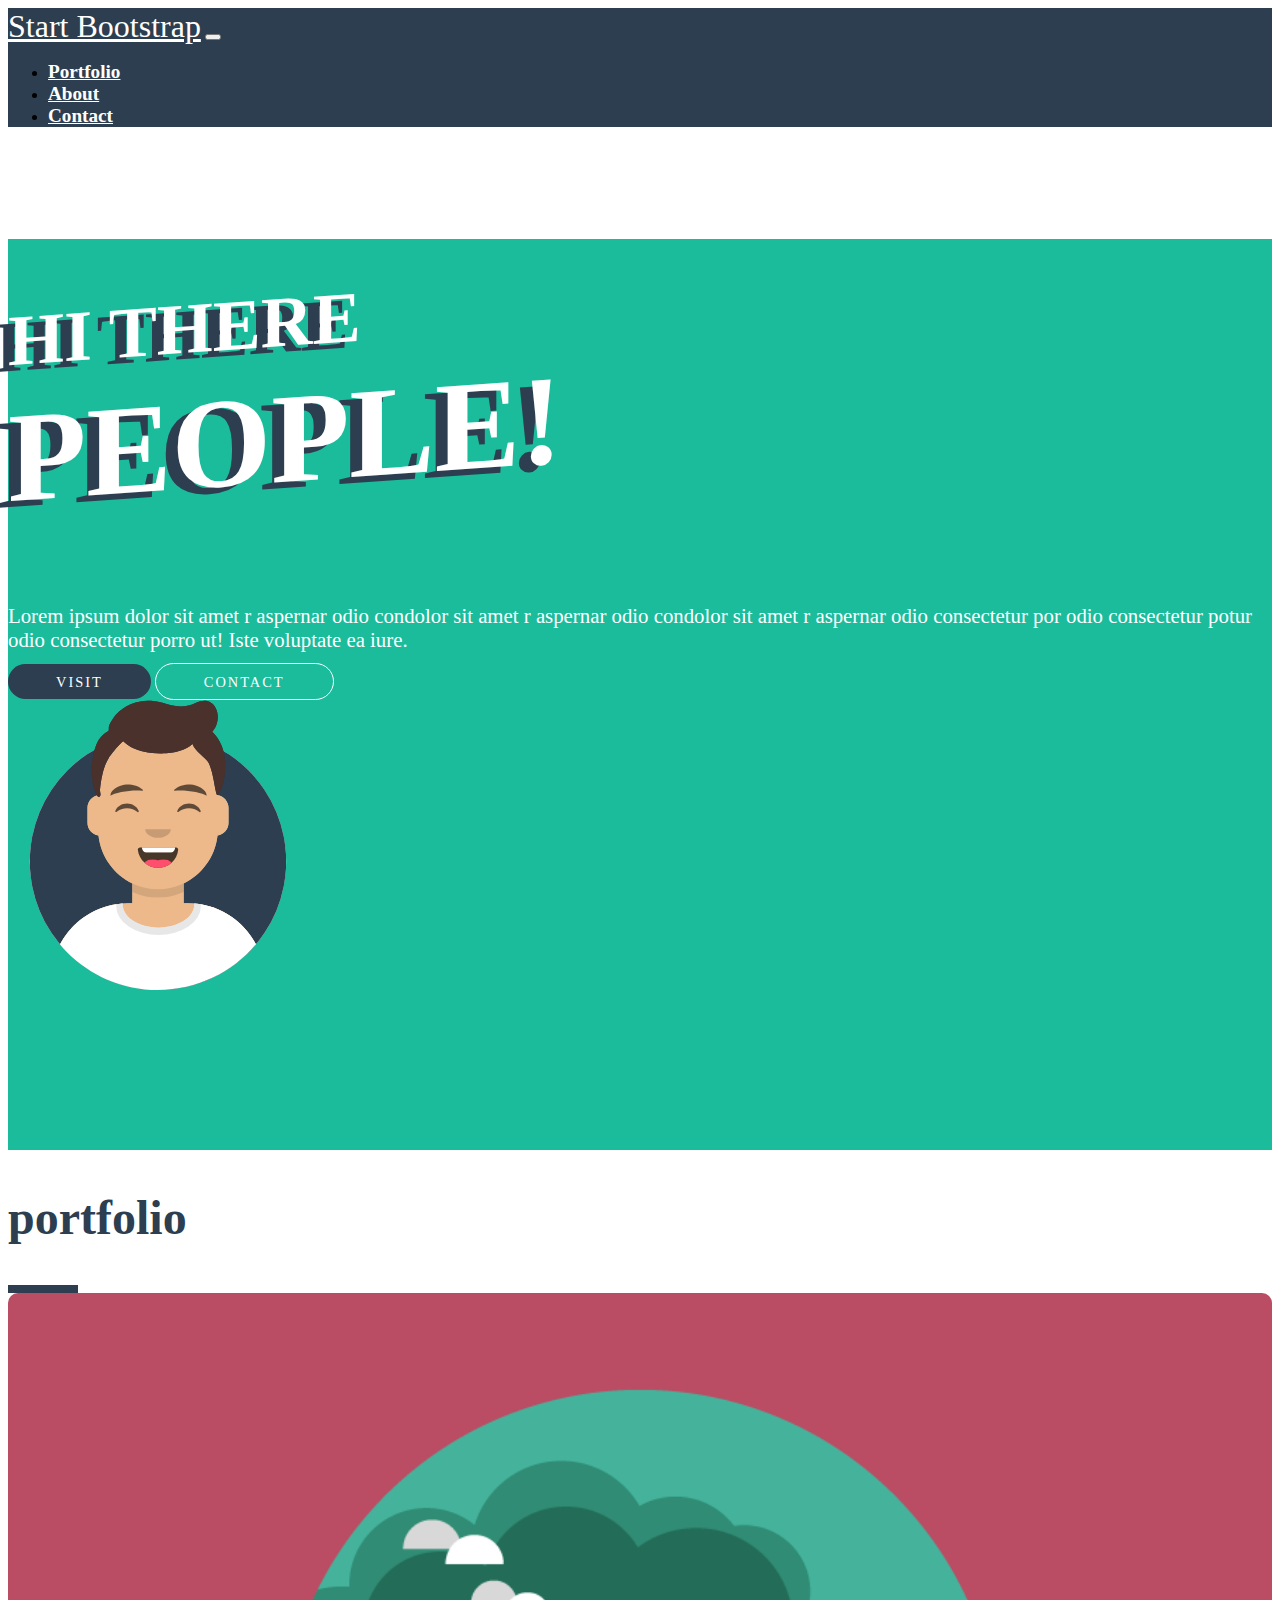
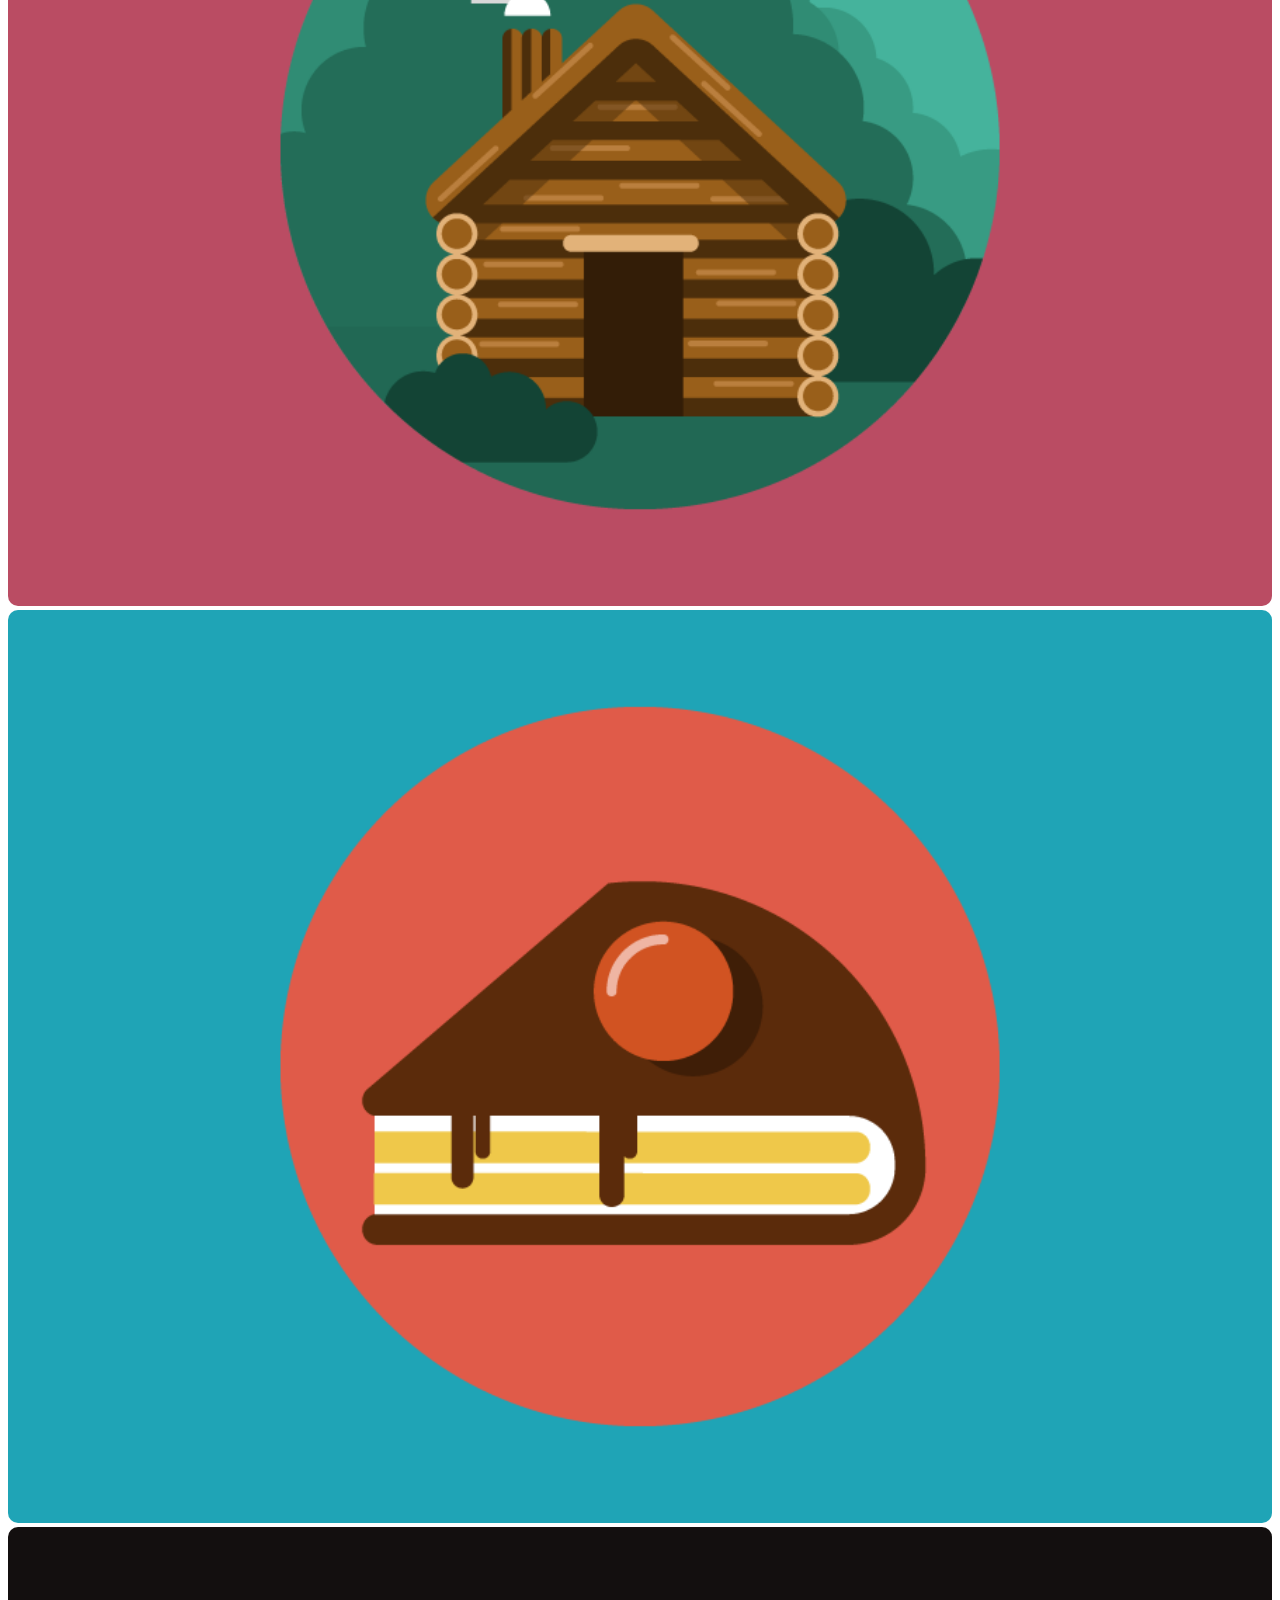
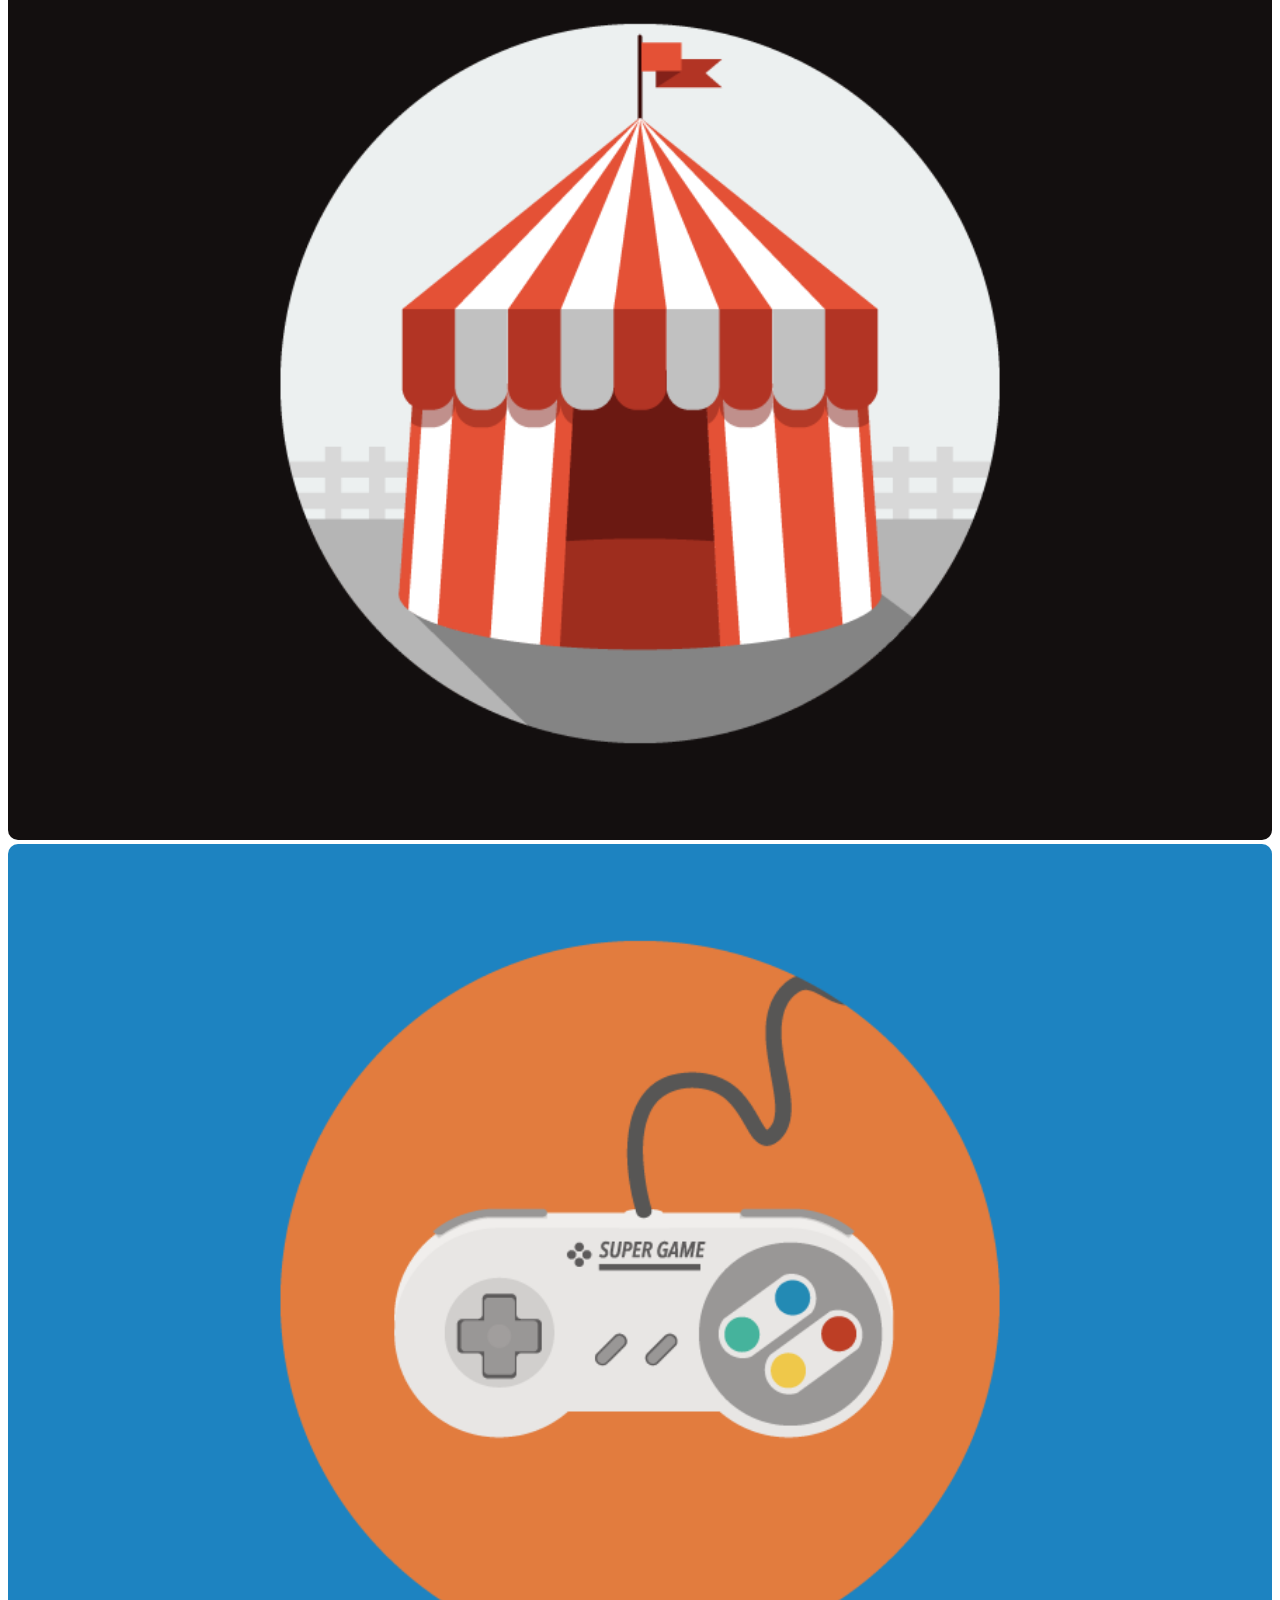
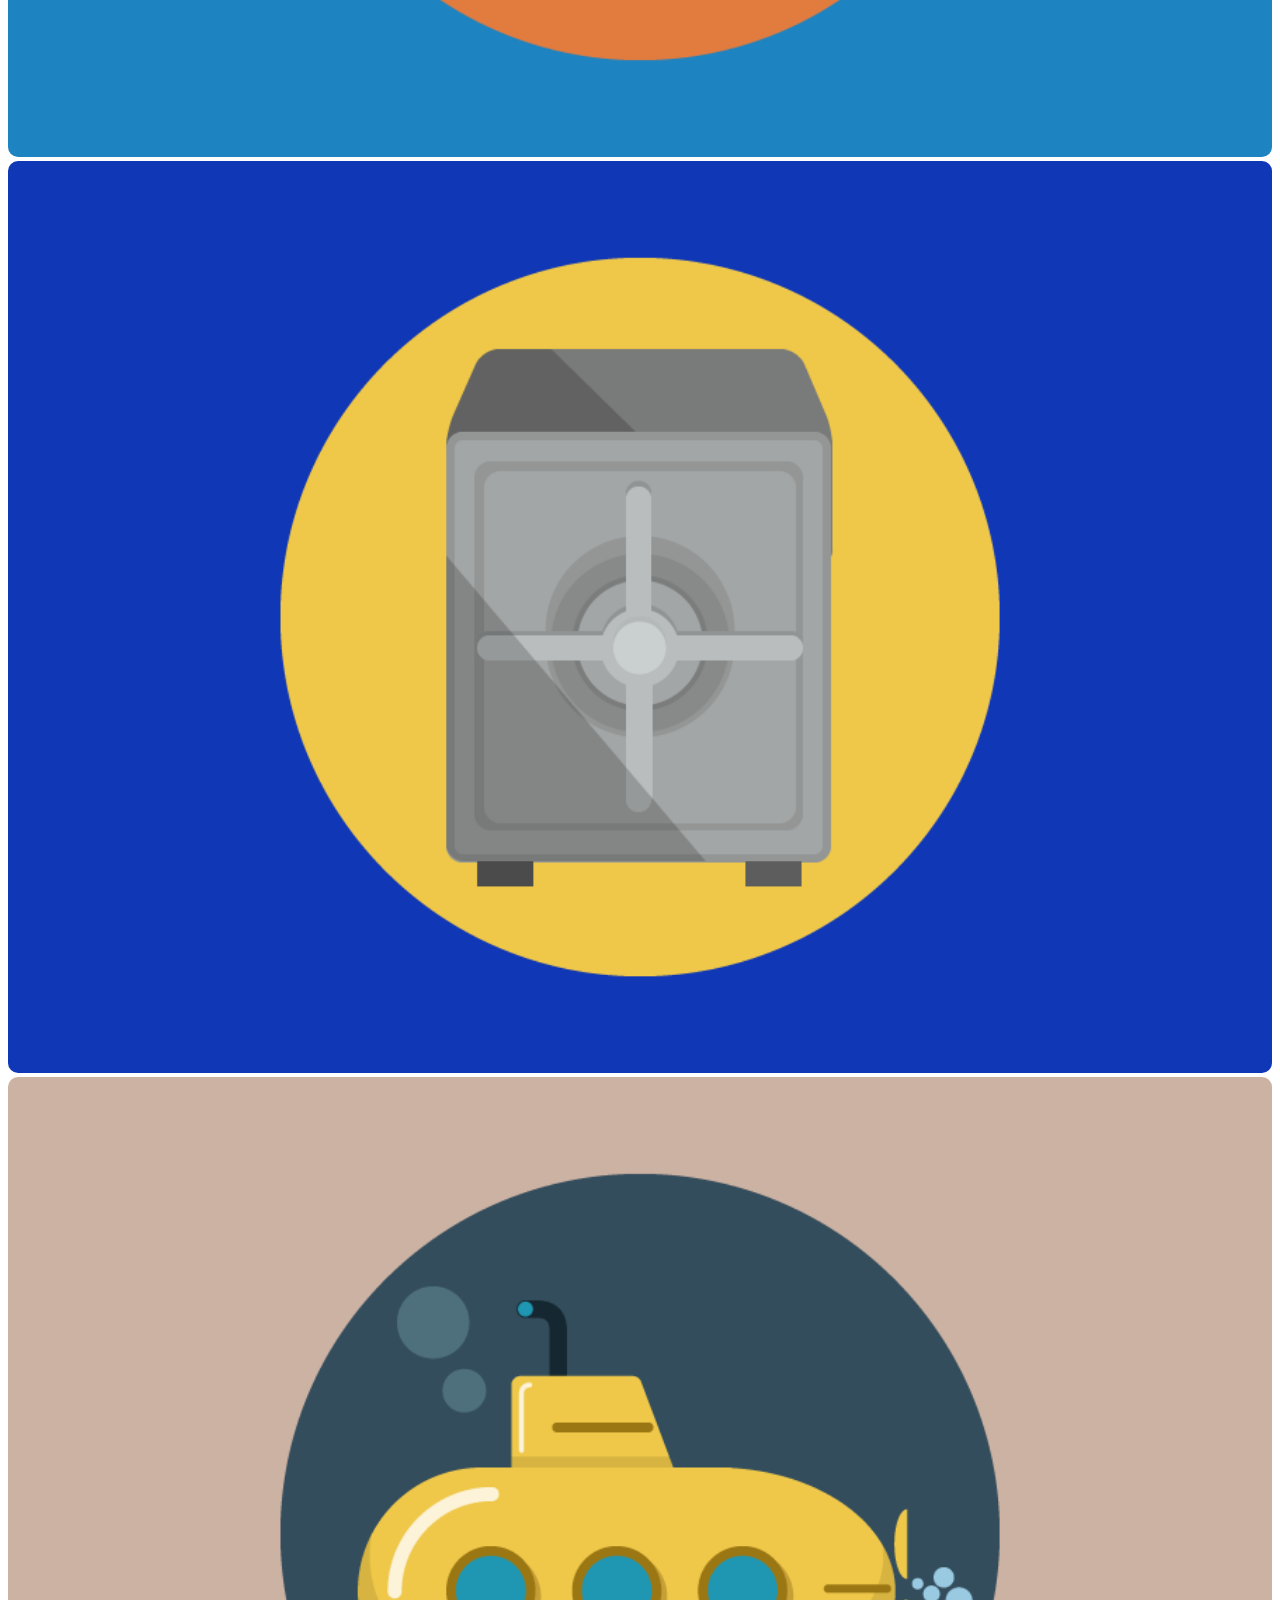
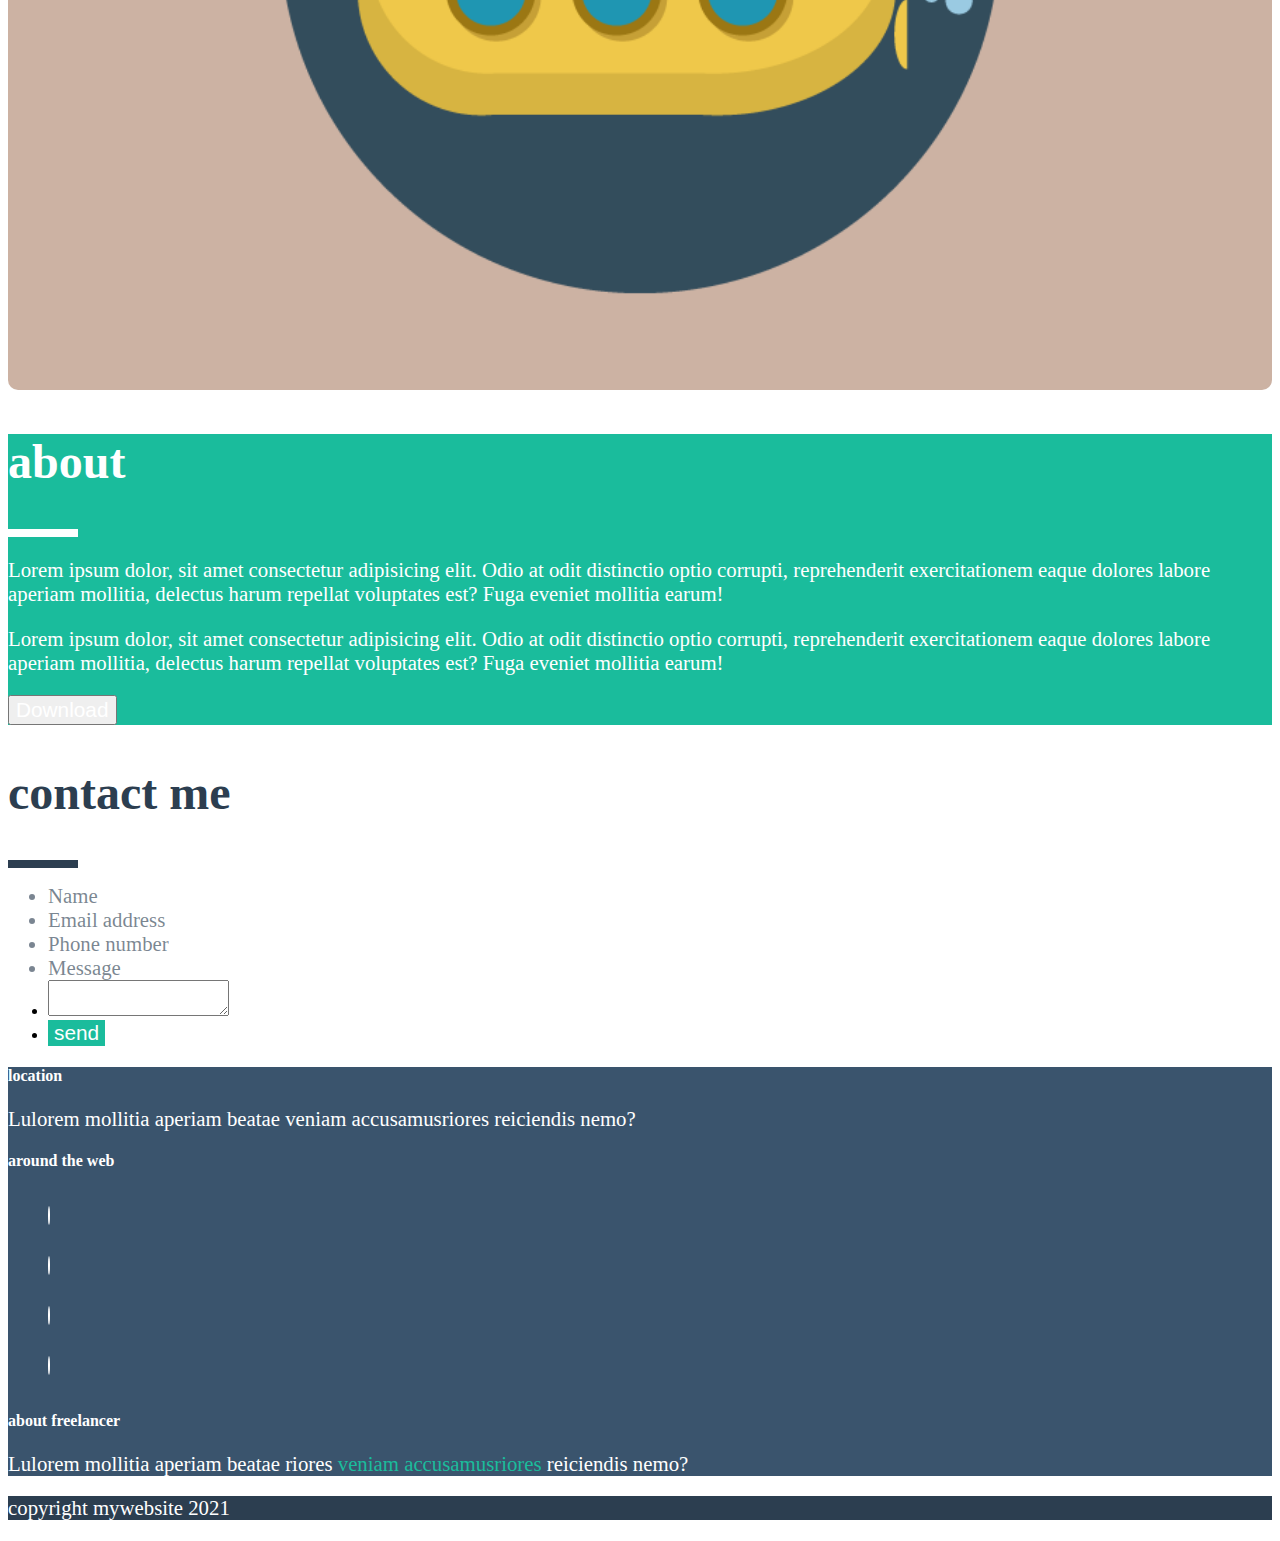
==== about.html @ 471579ba "start about page" ====
<!DOCTYPE html>
<html lang="en">
<head>
    <meta charset="UTF-8">
    <meta http-equiv="X-UA-Compatible" content="IE=edge">
    <meta name="viewport" content="width=device-width, initial-scale=1.0">
    <title>Bootstrap</title>
    <link href="https://cdn.jsdelivr.net/npm/bootstrap@5.1.1/dist/css/bootstrap.min.css" rel="stylesheet" integrity="sha384-F3w7mX95PdgyTmZZMECAngseQB83DfGTowi0iMjiWaeVhAn4FJkqJByhZMI3AhiU" crossorigin="anonymous">
    <link rel="stylesheet" href="./style.css">
    <link rel="stylesheet" href="https://cdnjs.cloudflare.com/ajax/libs/font-awesome/6.0.0-beta2/css/all.min.css" integrity="sha512-YWzhKL2whUzgiheMoBFwW8CKV4qpHQAEuvilg9FAn5VJUDwKZZxkJNuGM4XkWuk94WCrrwslk8yWNGmY1EduTA==" crossorigin="anonymous" referrerpolicy="no-referrer" />

</head>
<body>
    <header class="color_bg_blue py-4">
        <div class="container">
            <nav class="navbar navbar-expand-lg navbar-dark color_bg_blue">
                <div class="container-fluid">
                  <a class="navbar-brand mb-0 h1 text_color_white font_size_l fw-bolder text-uppercase" href="#">Start Bootstrap</a>
                  <button class="navbar-toggler text_color_white border-white" type="button" data-bs-toggle="collapse" data-bs-target="#navbarSupportedContent" aria-controls="navbarSupportedContent" aria-expanded="false" aria-label="Toggle navigation">
                    <span class="navbar-toggler-icon"></span>
                  </button>
                  <div class="collapse navbar-collapse" id="navbarSupportedContent">
                    <ul class="navbar-nav ms-auto mb-2 mb-lg-0">
                      <li class="nav-item me-3">
                        <a class="nav-link text_color_white text-font-size_s text-uppercase" aria-current="page" href="#">Portfolio</a>
                      </li>
                      <li class="nav-item me-3">
                        <a class="nav-link text_color_white text-font-size_s text-uppercase" href="#">About</a>
                      </li>
                       <li class="nav-item">
                        <a class="nav-link text_color_white text-font-size_s text-uppercase" href="#" tabindex="-1" aria-disabled="true">Contact</a>
                      </li>
                    </ul>
                   
                  </div>
                </div>
              </nav>
        </div>
        
    </header>


    <main>
        <div class="container-fluid color_bg_green">
            <div class="row padding_bottom">
                <div class="col offset-2 d-flex align-items-center justify-content-center">
                    <div class="d-flex flex-column">
                        <h1 class="font_size_xl fw-bold skewShadow margin_y">HI THERE<br> <span class="skewBig">PEOPLE!</span> </h1>
                        <p class="text-font-size lh-lg">Lorem ipsum dolor sit amet r aspernar odio condolor sit amet r aspernar odio condolor sit amet r aspernar odio consectetur por odio consectetur potur odio consectetur porro ut! Iste voluptate ea iure.</p>
                        <div class="buttons d-flex mt-5">
                           <a href="#" class="bottone">visit</a>
                           <a href="#" class="bottone bottone_sc ms-5">contact</a>
                        </div>
                    
                    </div>
                    
                   
                </div>
                <div class="col offset-1 d-flex align-items-center">
                    <div class="circle">
                        <img src="./img/avatar.svg" alt="avatar">
                        
                    </div>
                </div>
            </div>
        </div>
        
        <h2 class="text-uppercase text_color text-center mt-5 font_size_big">portfolio</h2>
        <div class="star d-flex justify-content-center align-items-center mt-3">
            <div class="bar rounded color_bg_blue"></div>
            <i class="fas fa-star text_color font_size_m mx-2"></i>
            <div class="bar rounded color_bg_blue"></div>
        </div>
        <div class="container mt-5">
            <div class="row row-cols-1 row-cols-sm-2 row-cols-md-3 gx-5 gy-5">
                <div class="col">
                    <div class="bg_colored position-relative">
                        <img  class="rounded_more" src="./img/cabin.png" alt="cabin">
                        <i class="fas fa-plus position-absolute top-50 start-50 translate-middle text_color_white font_size_big"></i>
                    </div>
                </div>
                <div class="col"> 
                    <div class="bg_colored position-relative">
                        <img  class="rounded_more" src="./img/cake.png" alt="cabin">
                        <i class="fas fa-plus position-absolute top-50 start-50 translate-middle text_color_white font_size_big"></i>
                    </div>
                </div>
                <div class="col"> 
                    <div class="bg_colored position-relative">
                        <img  class="rounded_more" src="./img/circus.png" alt="cabin">
                        <i class="fas fa-plus position-absolute top-50 start-50 translate-middle text_color_white font_size_big"></i>
                    </div>
                </div>
                <div class="col">
                    <div class="bg_colored position-relative">
                        <img  class="rounded_more" src="./img/game.png" alt="cabin">
                        <i class="fas fa-plus position-absolute top-50 start-50 translate-middle text_color_white font_size_big"></i>
                    </div>
                </div>
                <div class="col">
                    <div class="bg_colored position-relative">
                        <img  class="rounded_more" src="./img/safe.png" alt="cabin">
                        <i class="fas fa-plus position-absolute top-50 start-50 translate-middle text_color_white font_size_big"></i>
                    </div>
                </div>
                <div class="col">
                    <div class="bg_colored position-relative">
                        <img  class="rounded_more" src="./img/submarine.png" alt="cabin">
                        <i class="fas fa-plus position-absolute top-50 start-50 translate-middle text_color_white font_size_big"></i>
                    </div>
                </div>
            </div>
        </div>

        <div class="container-fluid color_bg_green mt-5 pb-5">

            <h2 class="text-uppercase text-center pt-5 font_size_big">about</h2>
            <div class="star d-flex justify-content-center align-items-center mt-3">
                <div class="bar rounded color_bg_white"></div>
                <i class="fas fa-star text_color_white font_size_m mx-2"></i>
                <div class="bar rounded color_bg_white"></div>
            </div>

            <div class="row row-cols-1 row-cols-md-2 py-5">
                <div class="col col-md-4 offset-md-2 text-center text-md-start text-font-size">
                    <p>Lorem ipsum dolor, sit amet consectetur adipisicing elit. Odio at odit distinctio optio corrupti, reprehenderit exercitationem eaque dolores labore aperiam mollitia, delectus harum repellat voluptates est? Fuga eveniet mollitia earum!</p>
                </div>
                <div class="col col-md-4 text-center text-md-start text-font-size">
                    <p>Lorem ipsum dolor, sit amet consectetur adipisicing elit. Odio at odit distinctio optio corrupti, reprehenderit exercitationem eaque dolores labore aperiam mollitia, delectus harum repellat voluptates est? Fuga eveniet mollitia earum!</p>
                </div>
            </div>
            <div class="d-flex justify-content-center">
                <button type="button" class="btn border border-white text_color_white button text-font-size"> <i class="fas fa-download"></i> Download</button>
            </div>
            
                
            
        </div>


        <h2 class="text-uppercase text_color text-center mt-5 font_size_big">contact me</h2>
        <div class="star d-flex justify-content-center align-items-center mt-3">
            <div class="bar rounded color_bg_blue"></div>
            <i class="fas fa-star text_color font_size_m mx-2"></i>
            <div class="bar rounded color_bg_blue"></div>
        </div>

        <div class="container">
            <div class="row py-5">
                <div class="col col-lg-8 offset-lg-2">
                    <ul class="list-group list-group-flush">
                        <li class="list-group-item text_color_light mb-3 text-font-size">Name</li>
                        <li class="list-group-item text_color_light mb-3 text-font-size">Email address</li>
                        <li class="list-group-item text_color_light mb-3 text-font-size">Phone number</li>
                        <li class="list-group-item text_color_light border-bottom-0 text_color text-font-size">Message</li>
                        <li class="list-group-item border-bottom-0">
                            <textarea class="form-control border-0 border-bottom" aria-label="With textarea"></textarea>
                        </li>

                        <li class="list-group-item border-0 mt-1"><button type="button" class="btn border border-white text_color_white button_color text-font-size">send</button></li>

                      </ul>
                </div>
            </div>
        </div>



    </main>

    <footer>
        <div class="container-fluid color_bg_blueLight mt-5 pb-5">
            <div class="row row-cols-1 row-cols-lg-3 gy-5">
                <div class="col col-lg-3 offset-lg-1">
                    <div class="d-flex flex-column text-center justify-content-center">
                        <h4 class="text-uppercase text-center">location</h4>
                        <p class="text-font-size">Lulorem mollitia aperiam beatae veniam accusamusriores reiciendis nemo?</p>
                        
                    </div>
                </div>
                <div class="col"> 
                    <div class="d-flex flex-column text-center justify-content-center">
                        <h4 class="text-uppercase text-center">around the web</h4>
                        <ul class="p-0 m-0 social_list d-flex justify-content-center">
                            <li class="mx-1 text_color_white"><i class="fab fa-facebook-f"></i></li>
                            <li class="mx-1 text_color_white"><i class="fab fa-google-plus-g"></i></li>
                            <li class="mx-1 text_color_white"><i class="fab fa-twitter"></i></li>
                            <li class="mx-1 text_color_white"><i class="fab fa-linkedin-in"></i></li>
                        </ul>
                        
                    </div>
                </div>
                <div class="col col-lg-3"> 
                    <div class="d-flex flex-column text-center justify-content-center">
                        <h4 class="text-uppercase text-center">about freelancer</h4>
                        <p class="text-font-size">Lulorem mollitia aperiam beatae riores <span class="text_color_green">veniam accusamusriores</span> reiciendis nemo?</p>
                        
                    </div>
                </div>
            </div>
        </div>
  

        <div class="container-fluid color_bg_blue">
            <div class="row py-5">
                <div class="col text-center">
                    <p class="text-font-size">copyright mywebsite 2021</p>
                </div>
           
            </div>
        </div>
        
        
    </footer>
    
</body>
</html>
---- style.css ----
.color_bg_blue{background-color: #2c3e50;}

.color_bg_white{background-color: white;}

.color_bg_green{background-color: #1abc9c;}

.color_bg_blueLight{background-color: #3a546d;}

.text_color{
    color: #2c3e50;
}

.text_color_light{
    color: #2c3e50a1;
}


.text_color_white{
    color: white !important;
}
.text_color_green{
    color: #1abc9c;
}


h1,h2,h3,h4,p{
    color: white;
}

.text-font-size_s{
    font-size: 1.2rem;
    font-weight: 600;
}

.text-font-size{
    font-size: 1.3rem;
}


.font_size_l{
    font-size: 2rem;
  
}



.font_size_big{
    font-size: 3rem;
  
}

.font_size_xl{
    font-size: 4.5rem;
  
}


.font_size_m{
    font-size: 1.7rem;
    font-weight: 700;
    
  
}

.bar{
    height: 4px;
    width: 70px;
    
}



.circle{
    height: 300px;
    width: 300px;
    
}
.circle img{
    width: 100%;
    height: 100%;
    object-fit: contain;
}



.bg_colored img{
    width: 100%;
    height: 100%;
    object-fit: cover;
}

.rounded_more{
    border-radius: 10px;
}
.button:hover{
   box-shadow: 0px 0px 10px #d8d8d8d8;
   color: white;
   
   transform: scale(1.1);
}

.button
{
    transition: all 350ms;
}

.button_color{
    transition: all 250ms
}

.button_color{
    
    border: none !important; 
    background-color: #1abc9c;
 }


 .button_color:hover{
    box-shadow: 0px 0px 10px #2c3e506c;
    color: white;
  
 }

 .social_list{
    list-style: none;
 }
 .social_list li i{
     height: 50px;
     width: 50px;
     border: 1px solid white;
     vertical-align: center;
     line-height: 50px;
     border-radius: 50%;
 }




 .fas.fa-plus{
     display: none;
     transition: all 1s;
    
    
 }


 .bg_colored{
    cursor: pointer;
   
    
 }


 .bg_colored:hover .fas.fa-plus{
    width: 100%;
    height: 100%;
    display: flex;
    justify-content: center;
    align-items: center;
    background: #1abc9ca2;
    border-radius: 10px;
   

 }

 
 .padding_bottom{
     padding-bottom: 10rem;
 }

 .skewShadow{
    text-shadow: -12px 6px #2c3e50;
    transform: skew(0deg, 356deg);
     line-height: 7.3rem;
 }
 .skewBig{
     font-size: 8rem;
 }

 .margin_y{
     margin: 7rem 0;
 }

 .letterspacing{
     letter-spacing: .5px;
 }


 .bottone{
     color: white;
     background-color: #2c3e50;
     font-size: .9rem;
     padding: .6rem 3rem;
     letter-spacing: 2px;
     text-transform: uppercase;
     text-decoration: none;
     border-radius: 50px;
 }
.bottone:hover{
    color: white;
    box-shadow: 0px 0px 10px #31313165;
}

 .bottone_sc{
     color: white;
     background: none;
     border: 1px solid white;

 }
 .bottone_sc:hover{
    color: white;
    box-shadow: 0px 0px 10px rgba(255, 255, 255, 0.479);
}
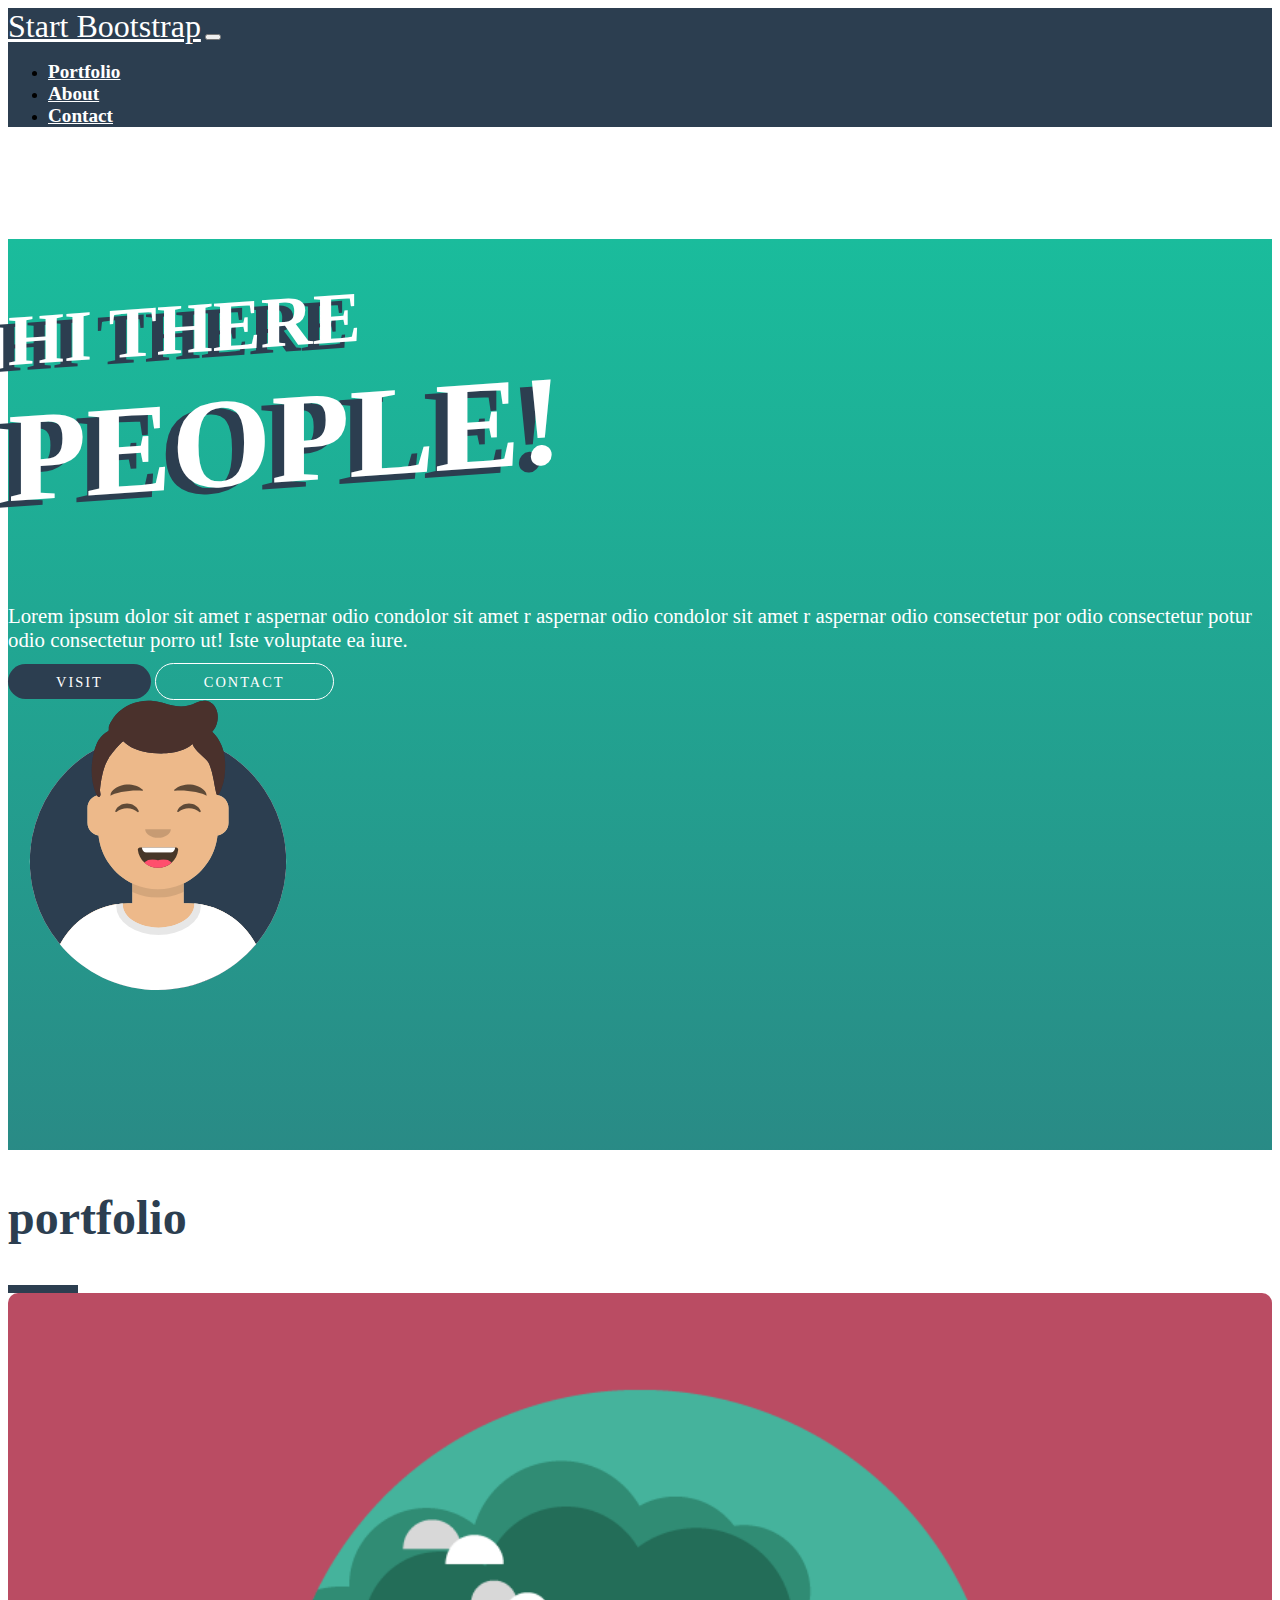
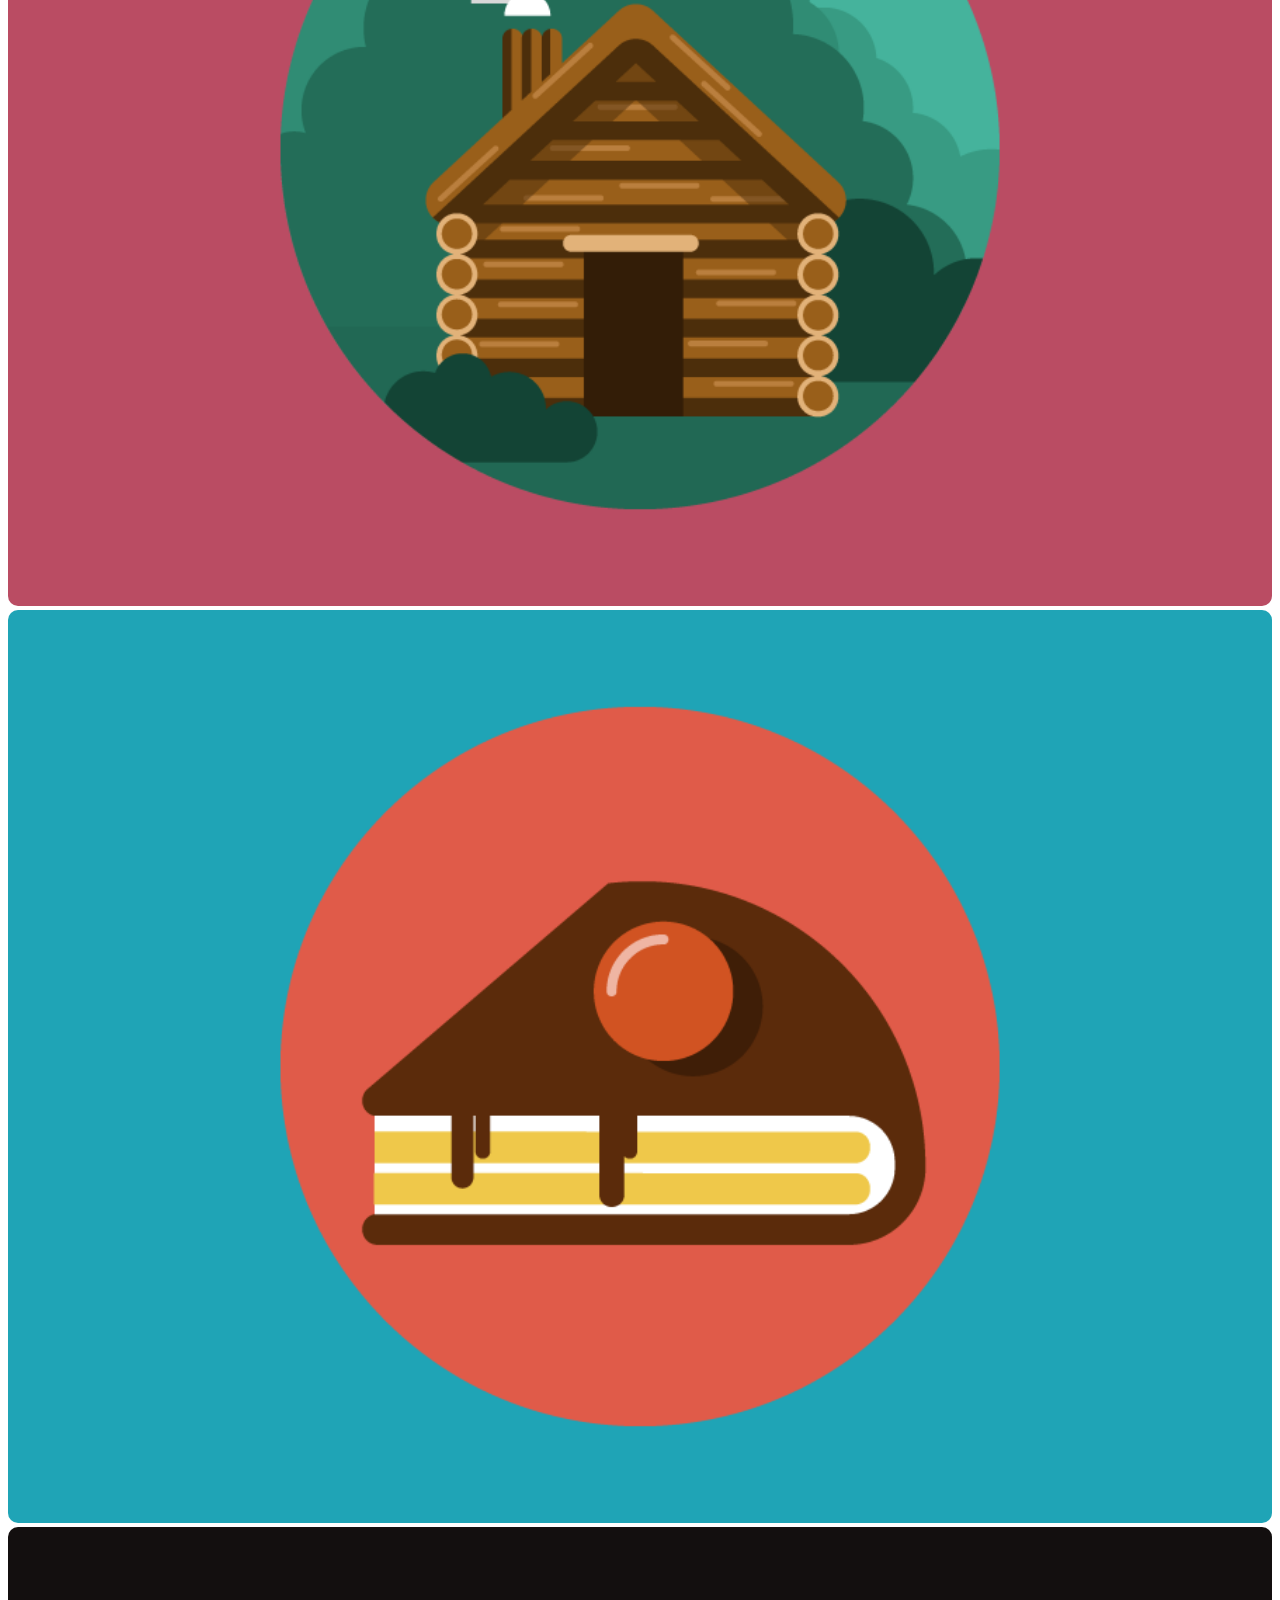
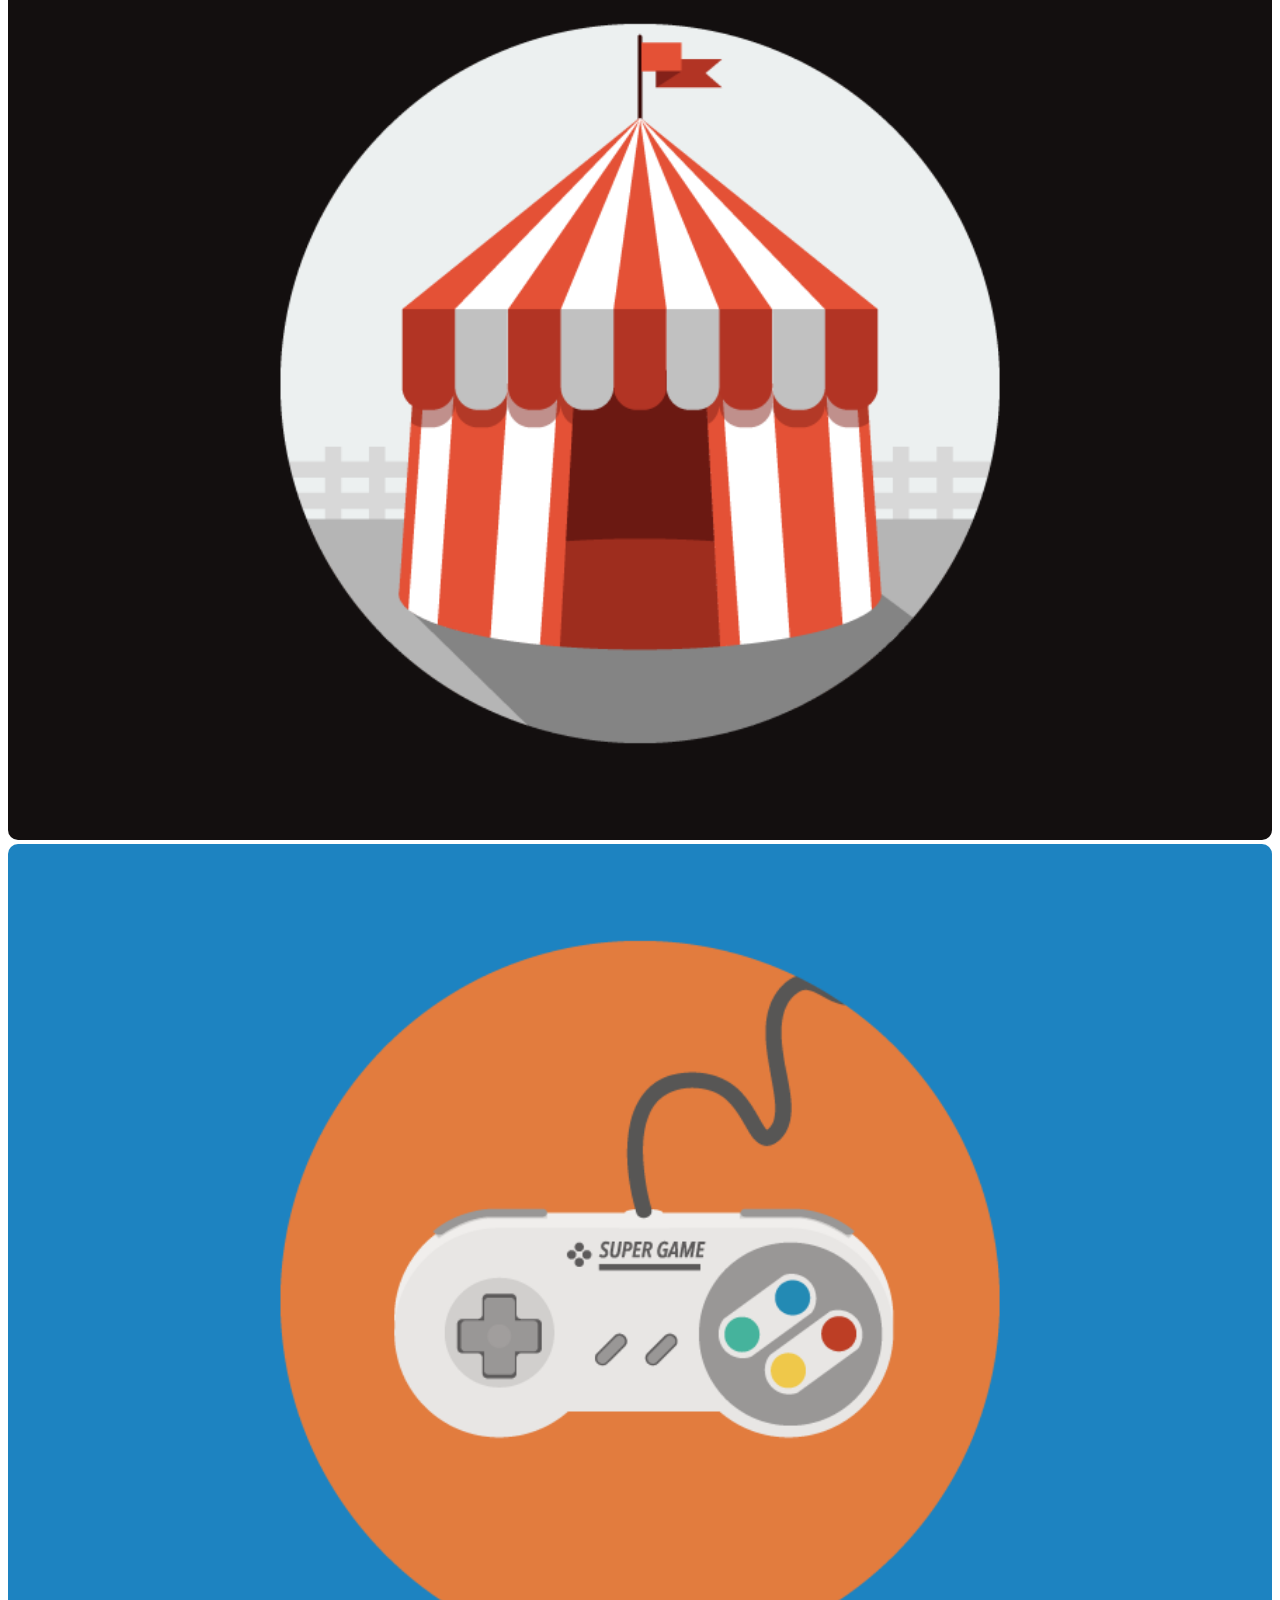
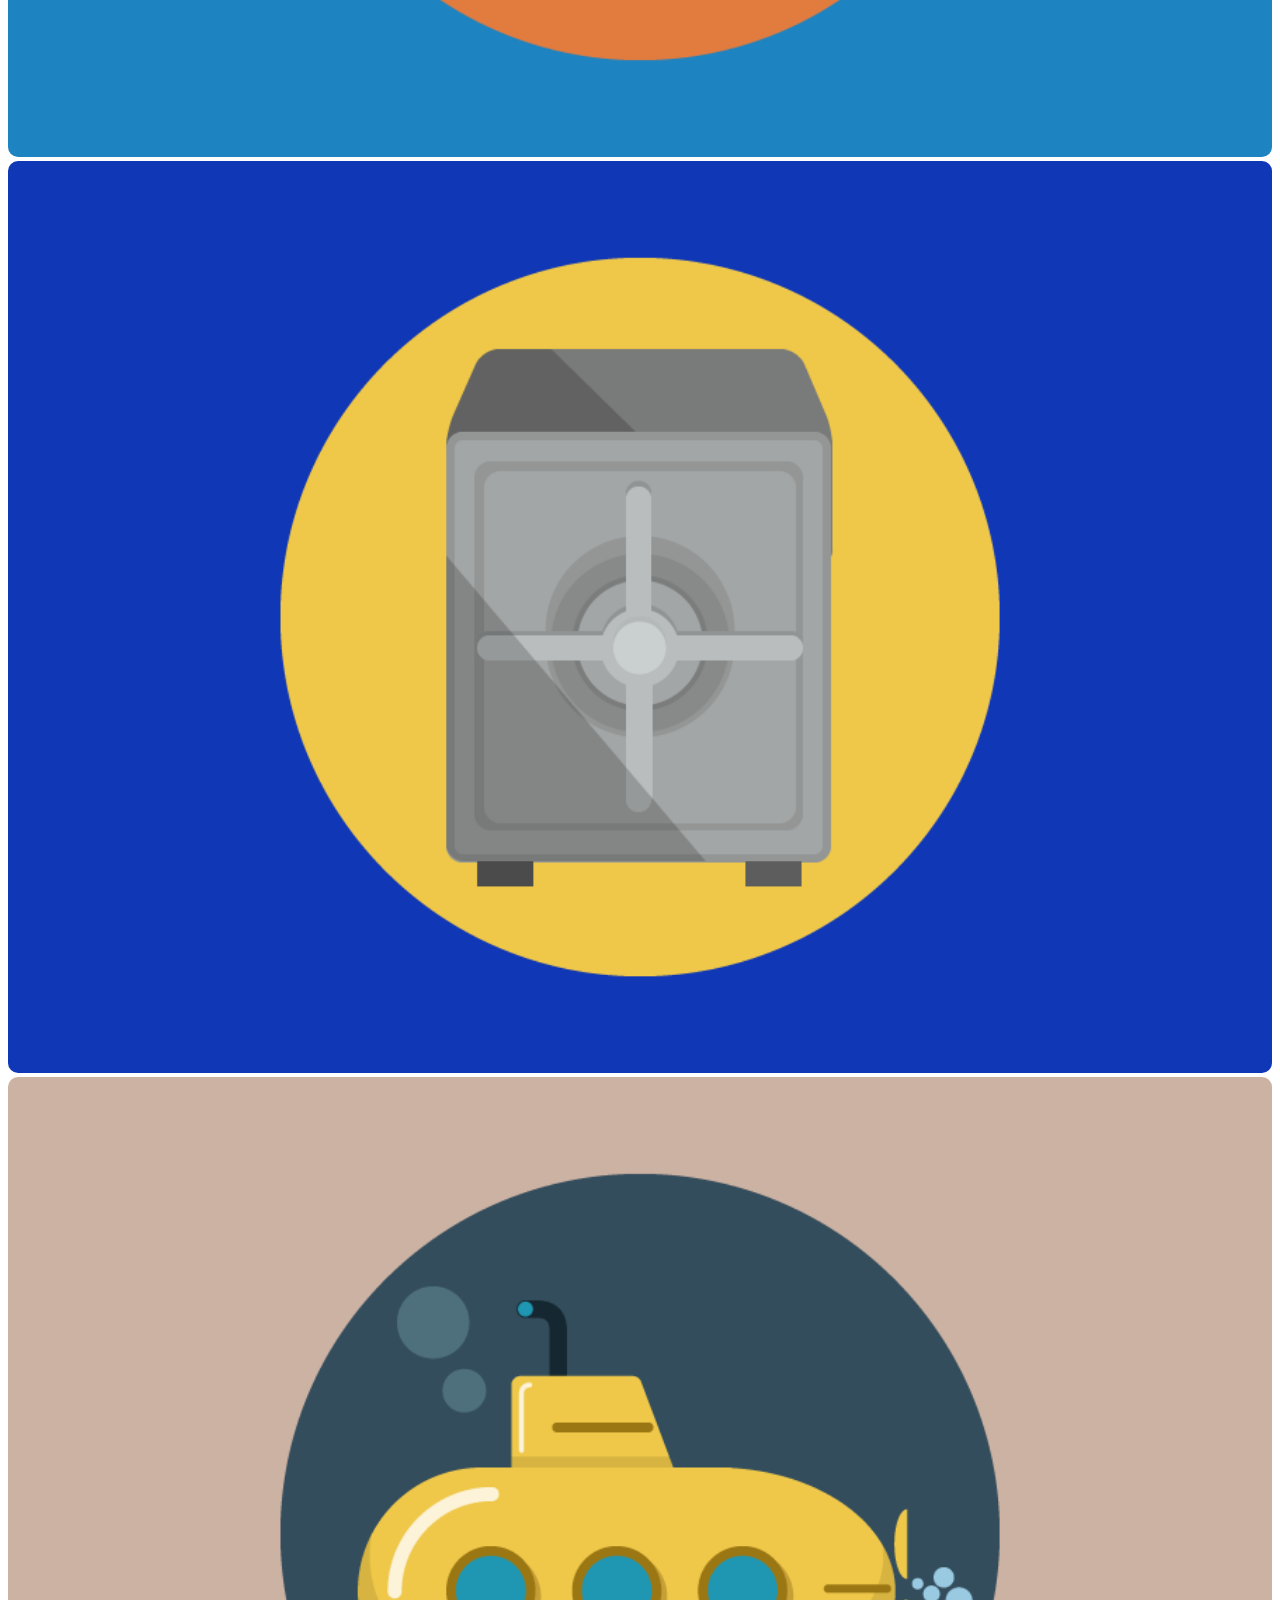
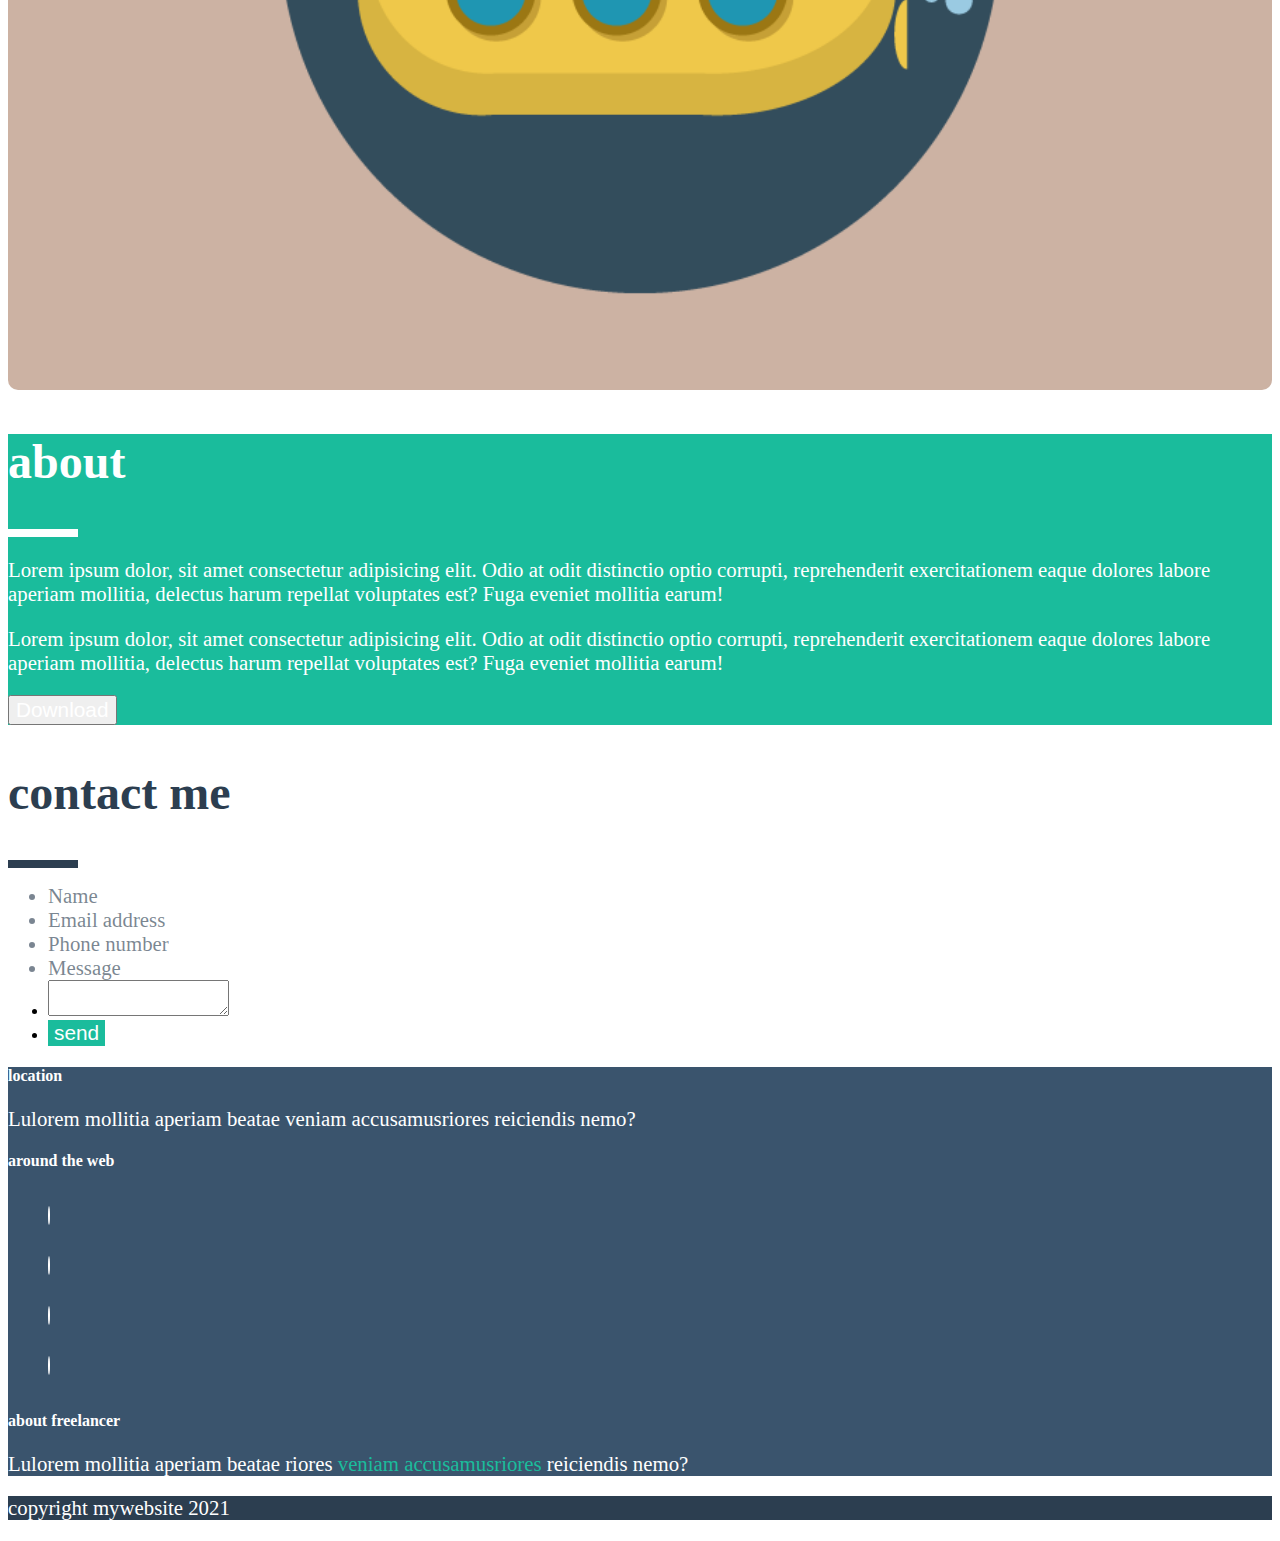
==== commit ca504012: "add gradient" ====
--- a/about.html
+++ b/about.html
@@ -41,7 +41,7 @@
 
 
     <main>
-        <div class="container-fluid color_bg_green">
+        <div class="container-fluid color_bg_green_gradient">
             <div class="row padding_bottom">
                 <div class="col offset-2 d-flex align-items-center justify-content-center">
                     <div class="d-flex flex-column">
--- a/style.css
+++ b/style.css
@@ -3,6 +3,10 @@
 .color_bg_white{background-color: white;}
 
 .color_bg_green{background-color: #1abc9c;}
+
+
+.color_bg_green_gradient{background:linear-gradient(360deg, #3a546d79 0%, #1abc9c 100% );
+    background-color: #1abc9c;}
 
 .color_bg_blueLight{background-color: #3a546d;}
 
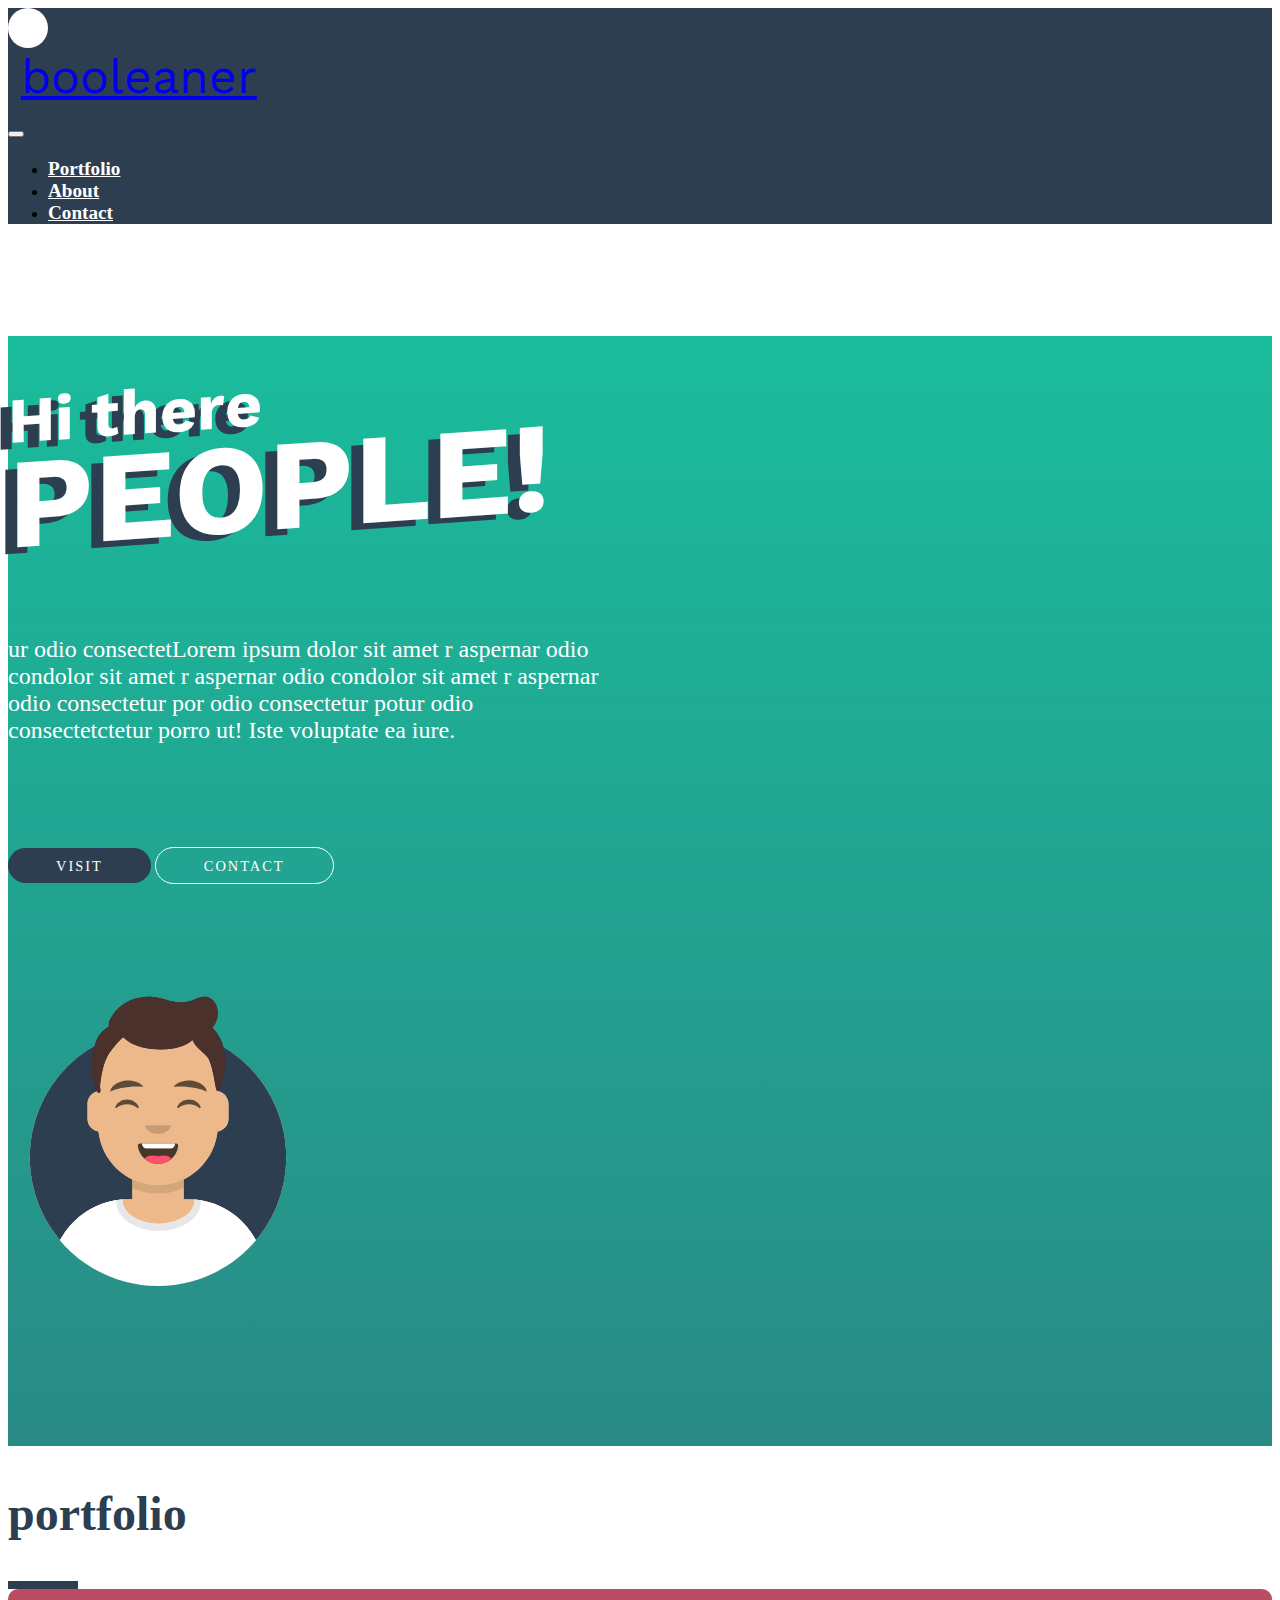
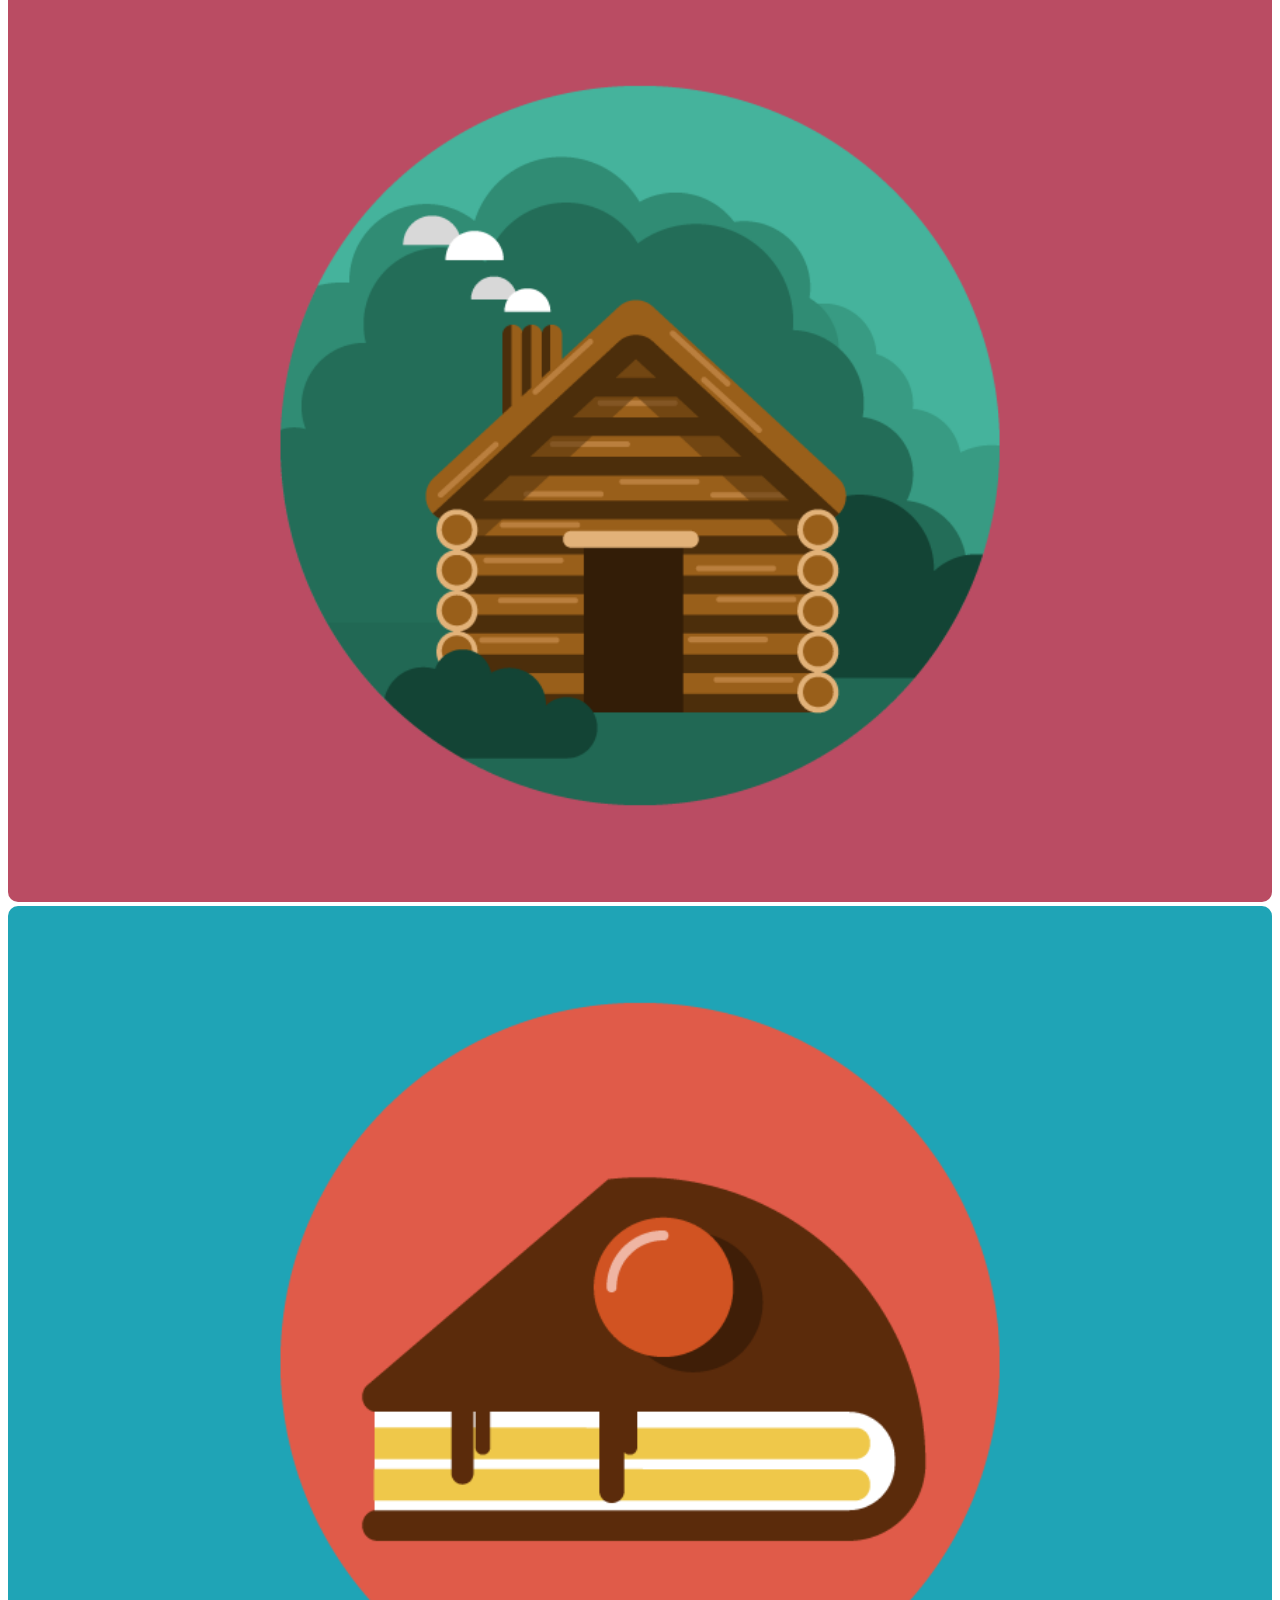
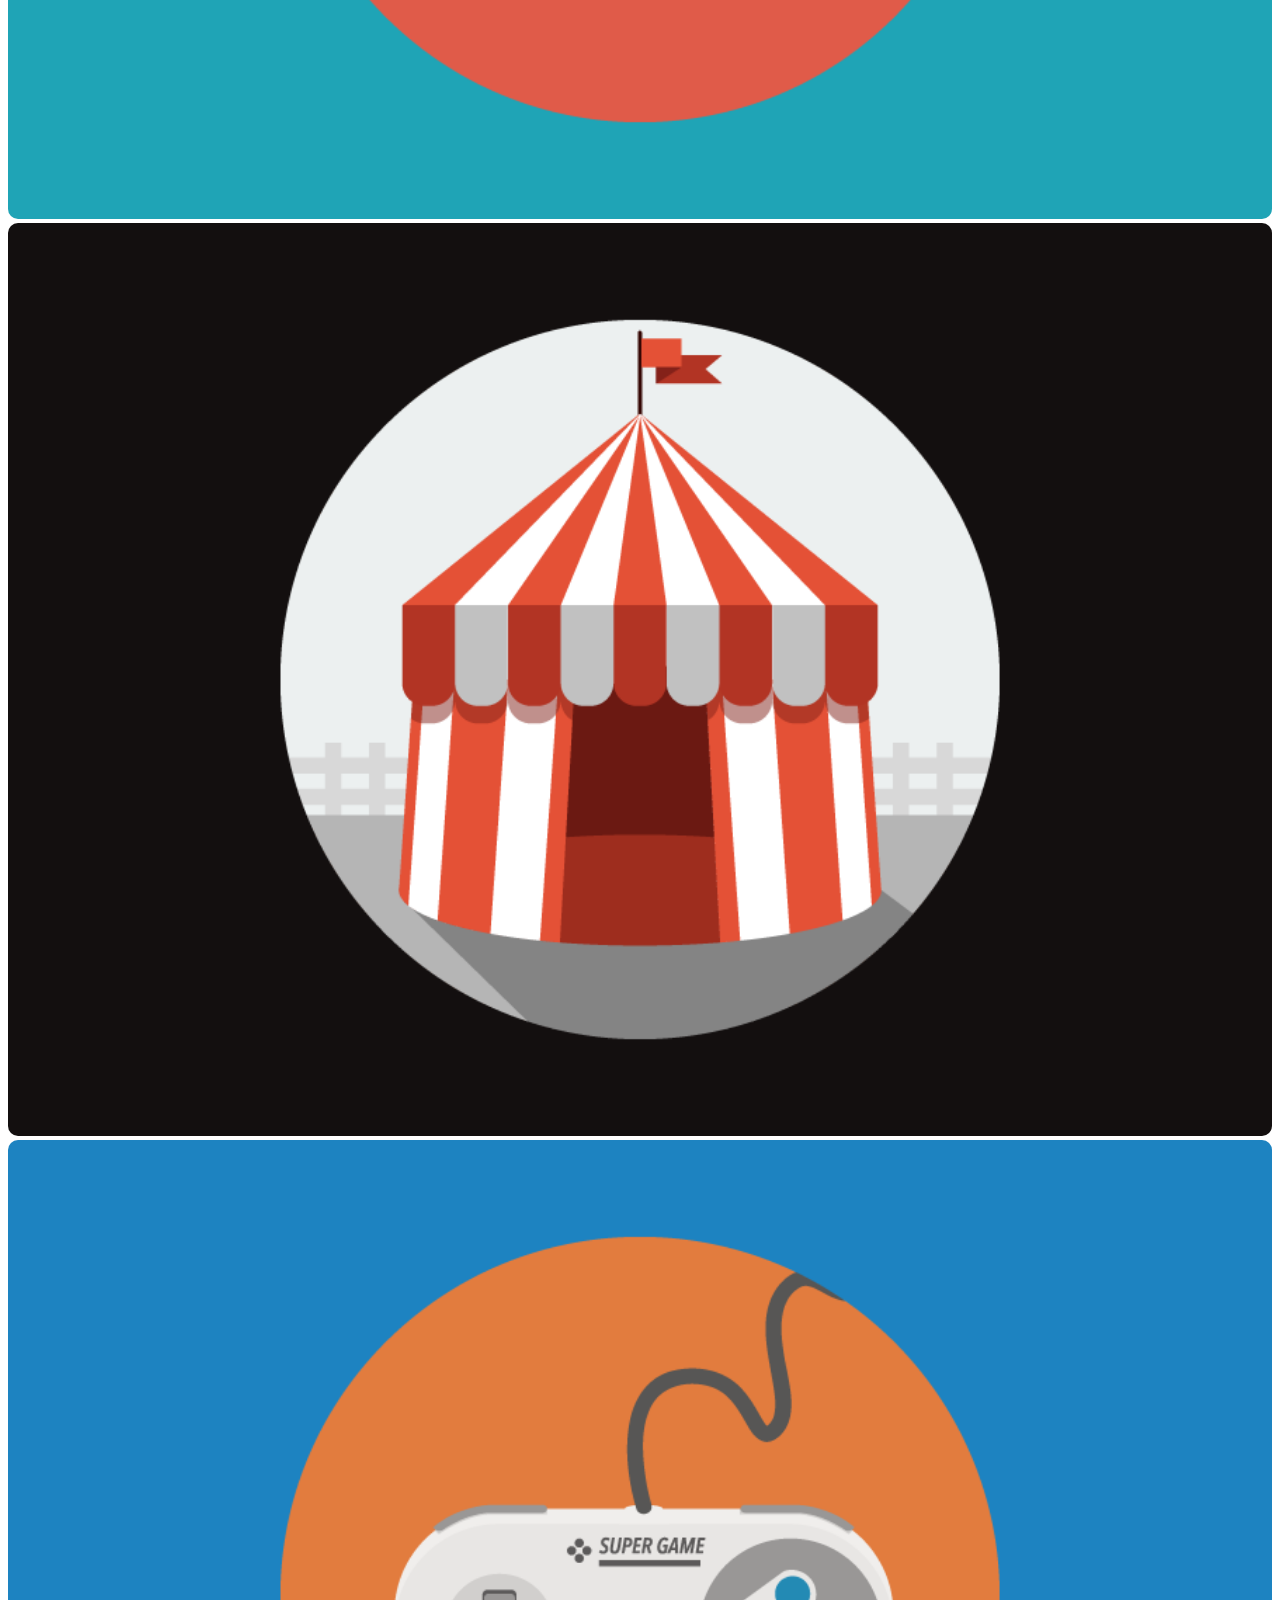
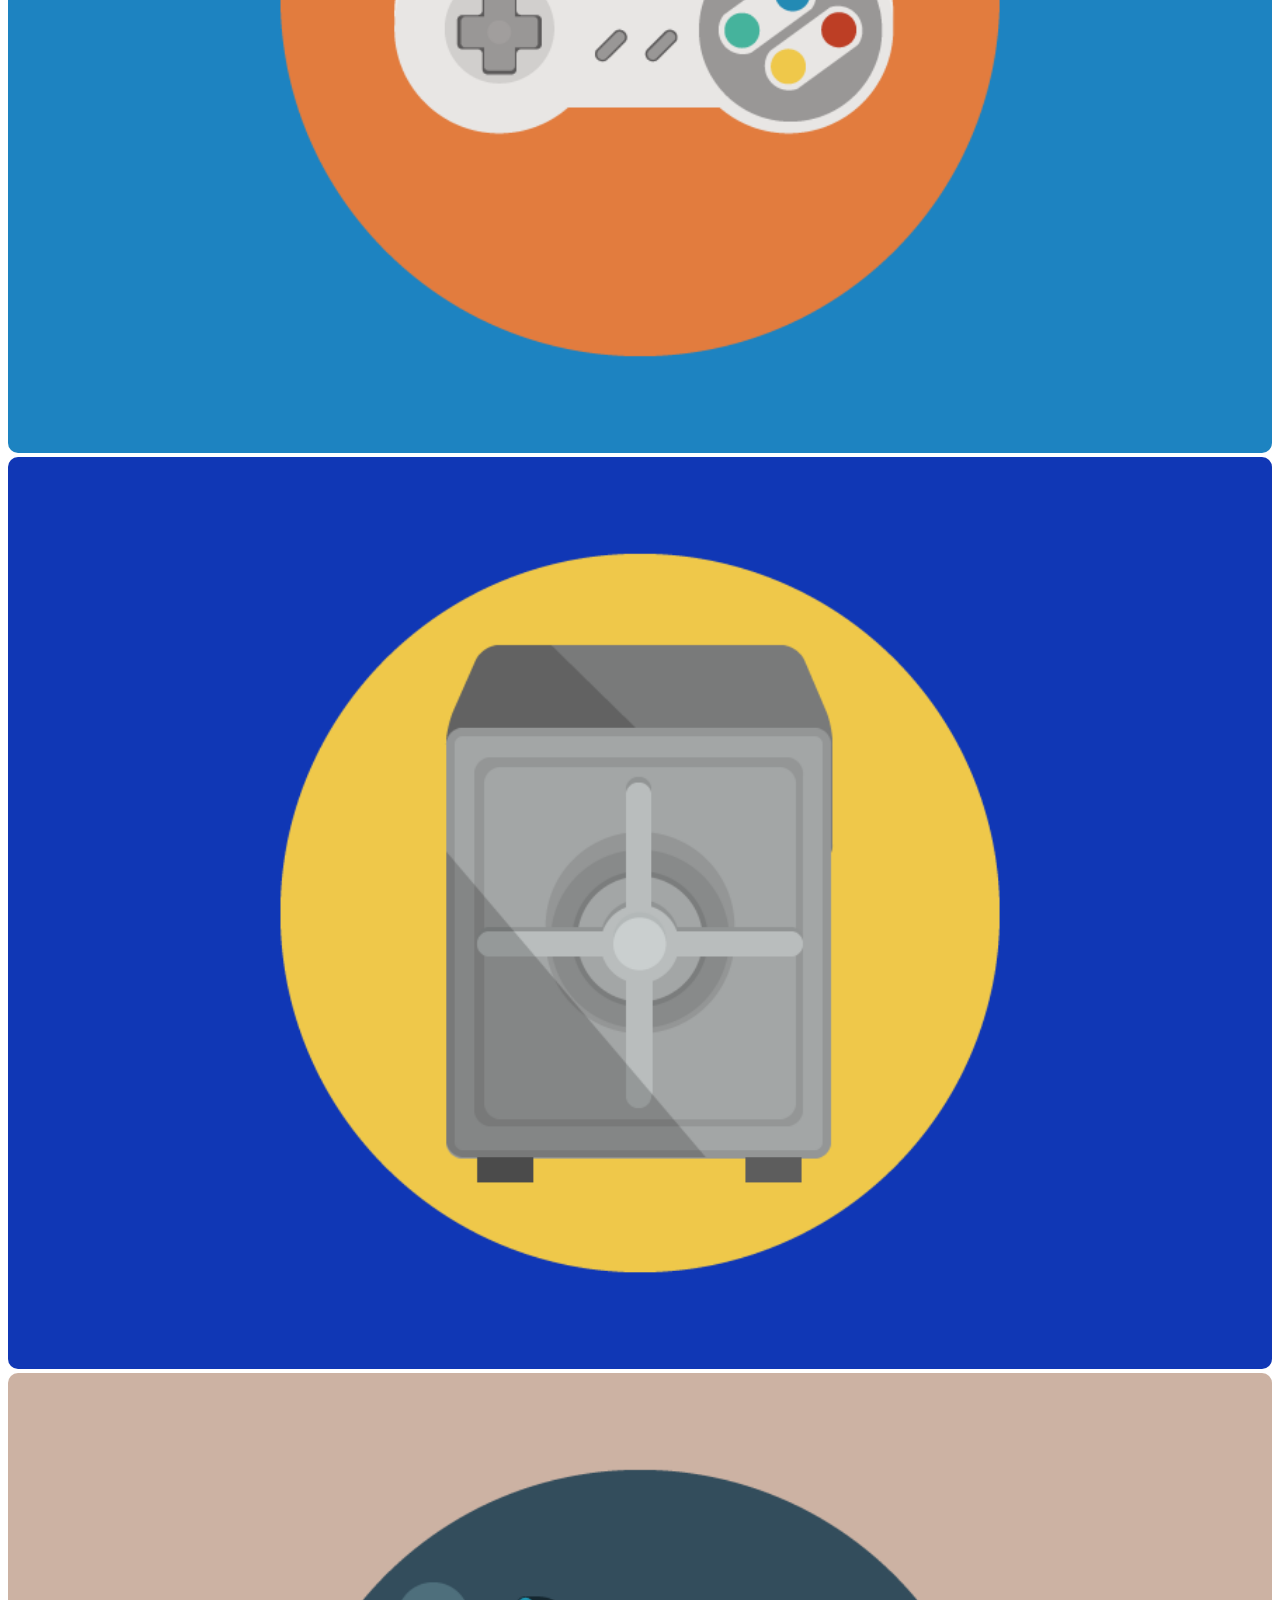
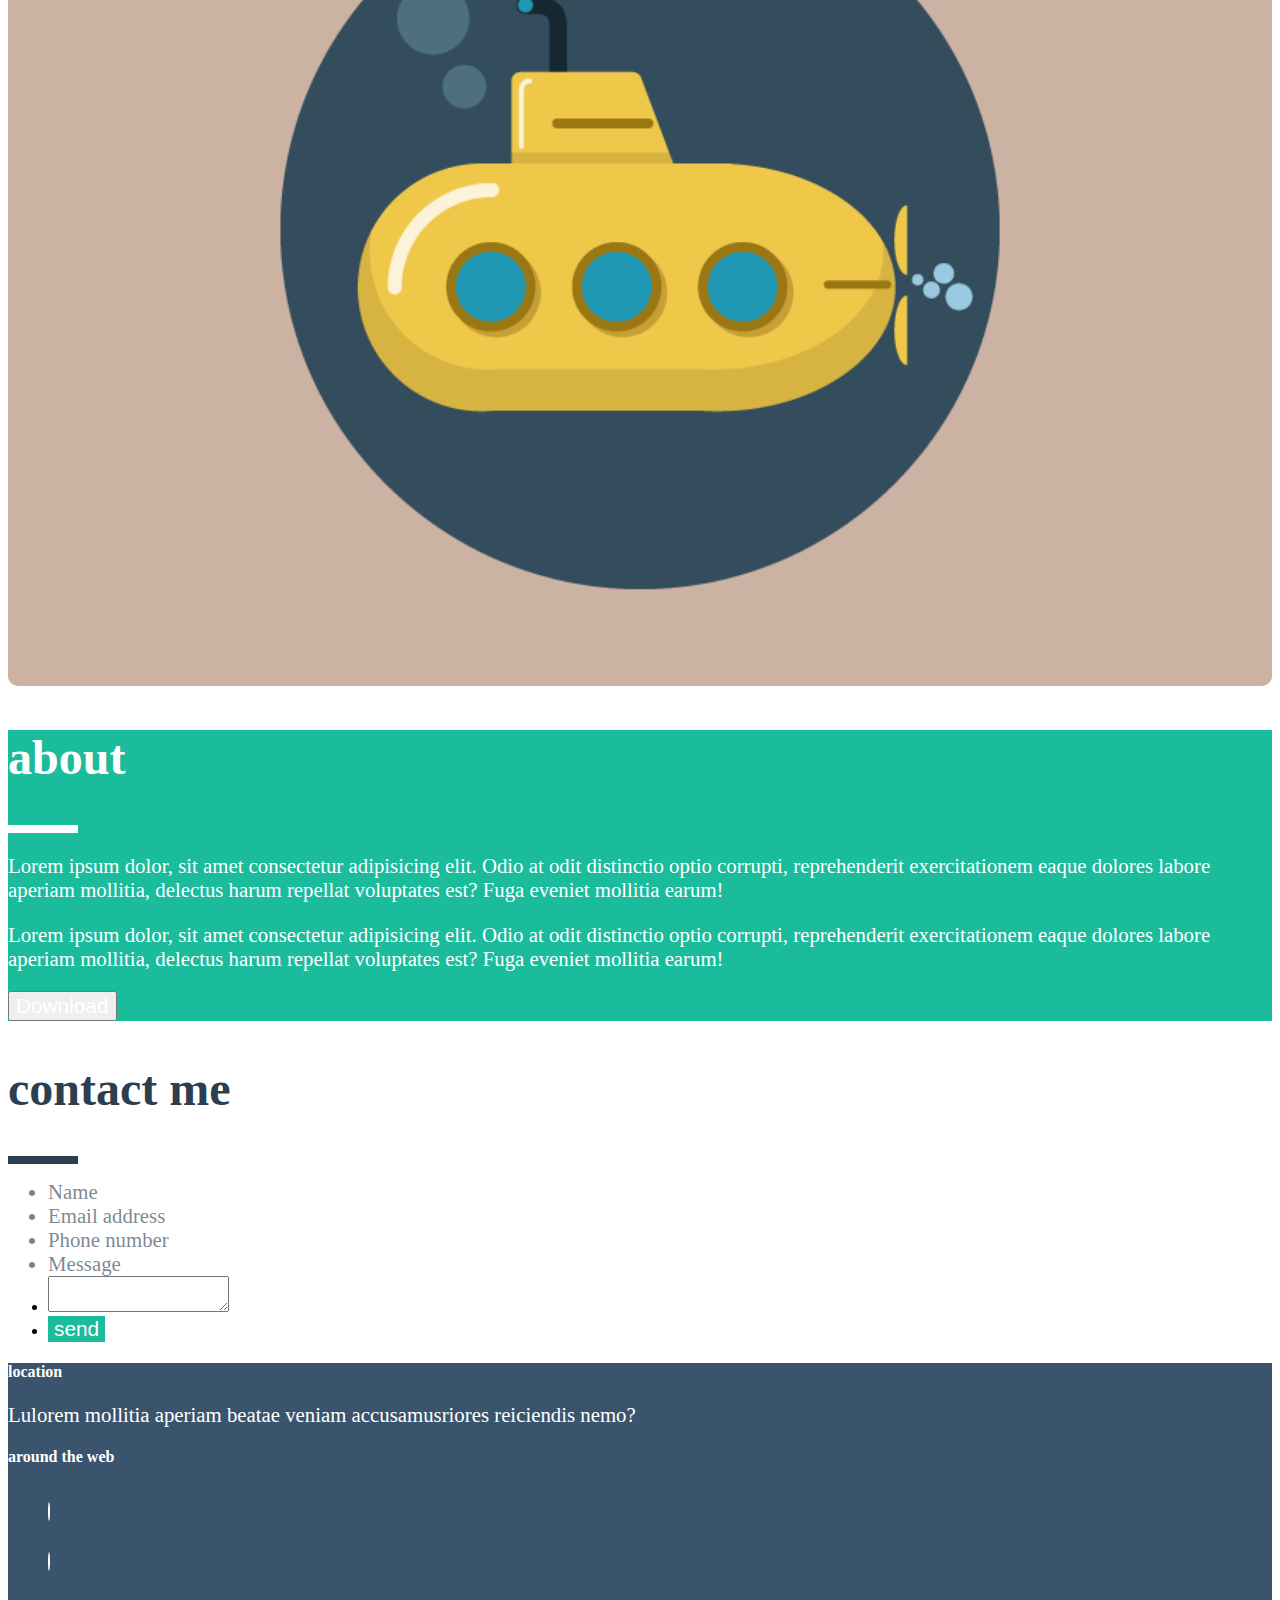
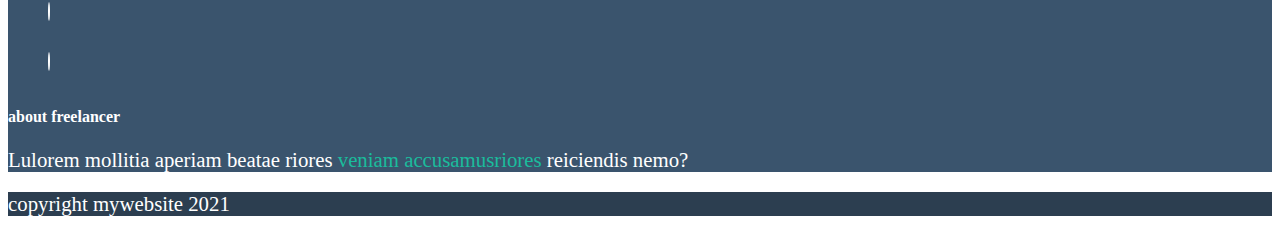
==== commit 152a53c7: "add simple logo icon" ====
--- a/about.html
+++ b/about.html
@@ -8,6 +8,9 @@
     <link href="https://cdn.jsdelivr.net/npm/bootstrap@5.1.1/dist/css/bootstrap.min.css" rel="stylesheet" integrity="sha384-F3w7mX95PdgyTmZZMECAngseQB83DfGTowi0iMjiWaeVhAn4FJkqJByhZMI3AhiU" crossorigin="anonymous">
     <link rel="stylesheet" href="./style.css">
     <link rel="stylesheet" href="https://cdnjs.cloudflare.com/ajax/libs/font-awesome/6.0.0-beta2/css/all.min.css" integrity="sha512-YWzhKL2whUzgiheMoBFwW8CKV4qpHQAEuvilg9FAn5VJUDwKZZxkJNuGM4XkWuk94WCrrwslk8yWNGmY1EduTA==" crossorigin="anonymous" referrerpolicy="no-referrer" />
+    <link rel="preconnect" href="https://fonts.googleapis.com">
+<link rel="preconnect" href="https://fonts.gstatic.com" crossorigin>
+<link href="https://fonts.googleapis.com/css2?family=Work+Sans:wght@900&display=swap" rel="stylesheet">
 
 </head>
 <body>
@@ -15,7 +18,13 @@
         <div class="container">
             <nav class="navbar navbar-expand-lg navbar-dark color_bg_blue">
                 <div class="container-fluid">
-                  <a class="navbar-brand mb-0 h1 text_color_white font_size_l fw-bolder text-uppercase" href="#">Start Bootstrap</a>
+                  <a class="navbar-brand mb-0 h1 font_size_l fw-bolder text-uppercase d-flex align-items-center" href="#">
+                      <div class="logo">
+                        <i class="fas fa-paint-brush"></i>
+                      </div>
+                      <div class="logo_sign">booleaner</div>
+                      
+                    </a>
                   <button class="navbar-toggler text_color_white border-white" type="button" data-bs-toggle="collapse" data-bs-target="#navbarSupportedContent" aria-controls="navbarSupportedContent" aria-expanded="false" aria-label="Toggle navigation">
                     <span class="navbar-toggler-icon"></span>
                   </button>
@@ -45,9 +54,9 @@
             <div class="row padding_bottom">
                 <div class="col offset-2 d-flex align-items-center justify-content-center">
                     <div class="d-flex flex-column">
-                        <h1 class="font_size_xl fw-bold skewShadow margin_y">HI THERE<br> <span class="skewBig">PEOPLE!</span> </h1>
-                        <p class="text-font-size lh-lg">Lorem ipsum dolor sit amet r aspernar odio condolor sit amet r aspernar odio condolor sit amet r aspernar odio consectetur por odio consectetur potur odio consectetur porro ut! Iste voluptate ea iure.</p>
-                        <div class="buttons d-flex mt-5">
+                        <h1 class="fw-bold skewShadow margin_y">Hi there<br> <span class="skewBig">PEOPLE!</span> </h1>
+                        <p class="hero_text">ur odio consectetLorem ipsum dolor sit amet r aspernar odio condolor sit amet r aspernar odio condolor sit amet r aspernar odio consectetur por odio consectetur potur odio consectetctetur porro ut! Iste voluptate ea iure.</p>
+                        <div class="buttons d-flex margin_y">
                            <a href="#" class="bottone">visit</a>
                            <a href="#" class="bottone bottone_sc ms-5">contact</a>
                         </div>
--- a/style.css
+++ b/style.css
@@ -1,3 +1,25 @@
+.fa-paint-brush{
+    font-size: 1.3rem;
+}
+.logo{
+    width: 40px;
+    height: 40px;
+    border-radius: 50px;
+    color: #2c3e50 !important;
+    background-color: white;
+    justify-content: center;
+    display: flex;
+    align-items: center;
+    font-family: 'Work Sans', sans-serif;
+}
+.logo_sign{
+    font-family: 'Work Sans', sans-serif;
+    font-size: 3rem;
+    margin-left: .8rem;
+
+}
+
+
 .color_bg_blue{background-color: #2c3e50;}
 
 .color_bg_white{background-color: white;}
@@ -65,6 +87,15 @@
     
   
 }
+
+.hero_text{
+    font-size: 1.5rem;
+    color: white;
+    font-weight: lighter;
+    width: 600px;
+}
+
+
 
 .bar{
     height: 4px;
@@ -175,10 +206,14 @@
  .skewShadow{
     text-shadow: -12px 6px #2c3e50;
     transform: skew(0deg, 356deg);
-     line-height: 7.3rem;
+     line-height: 5.2rem;
+     font-family: 'Work Sans', sans-serif;
+     color: white;
+     font-size: 4rem;
  }
  .skewBig{
      font-size: 8rem;
+     
  }
 
  .margin_y{
@@ -213,5 +248,5 @@
  }
  .bottone_sc:hover{
     color: white;
-    box-shadow: 0px 0px 10px rgba(255, 255, 255, 0.479);
+    box-shadow: 0px 0px 10px rgba(255, 255, 255, 0.356);
 }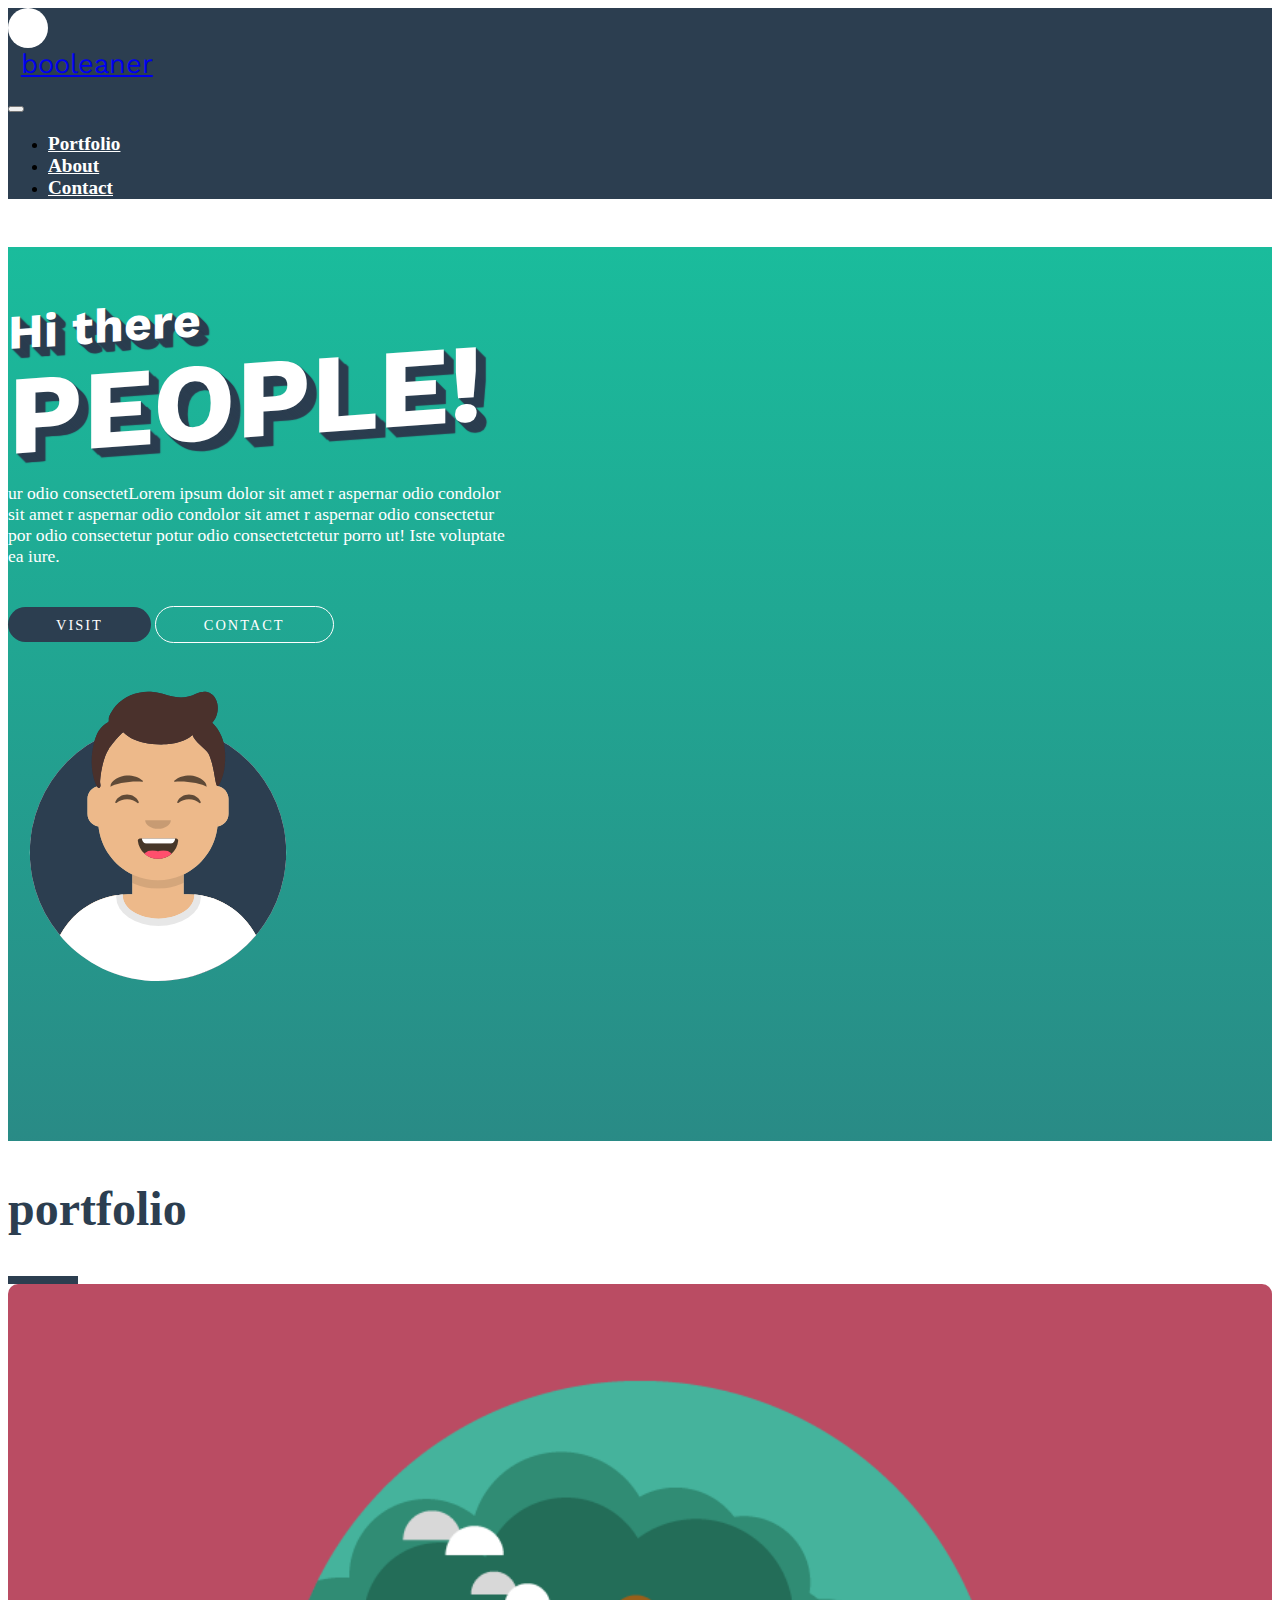
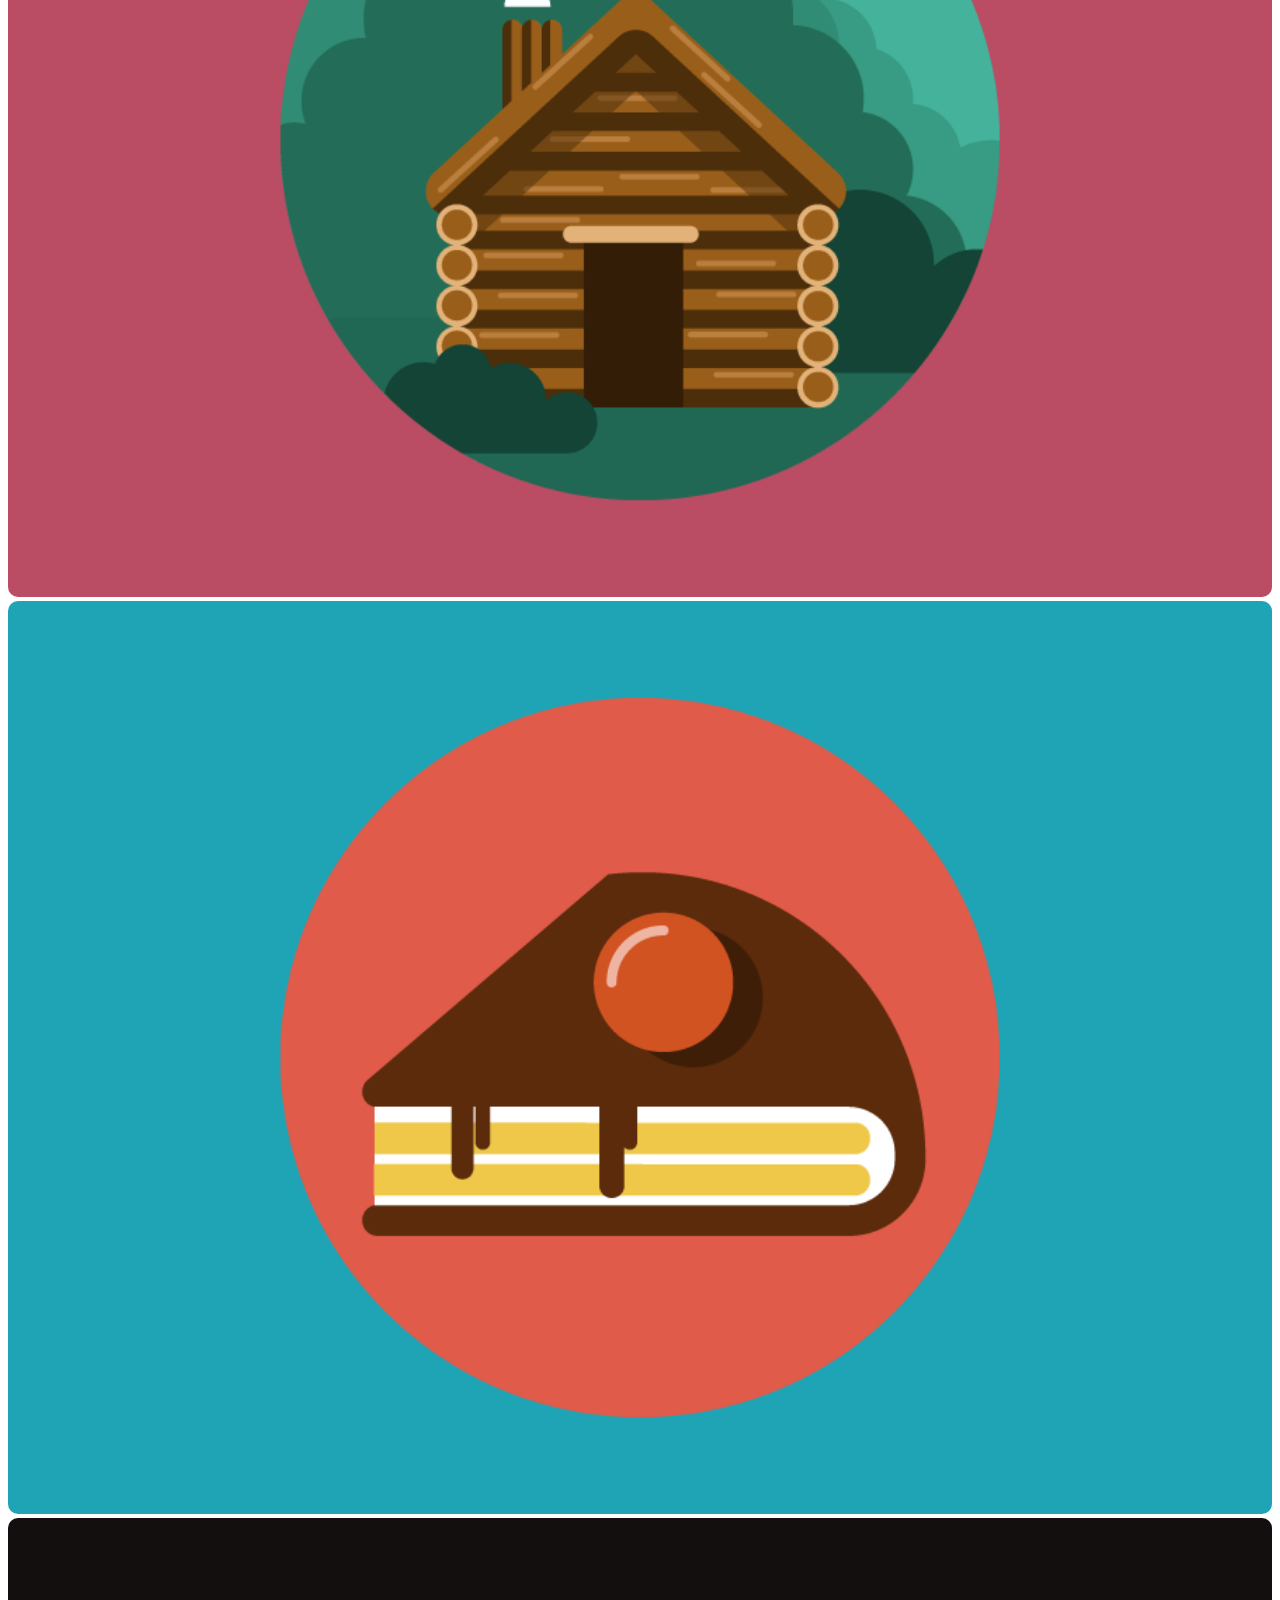
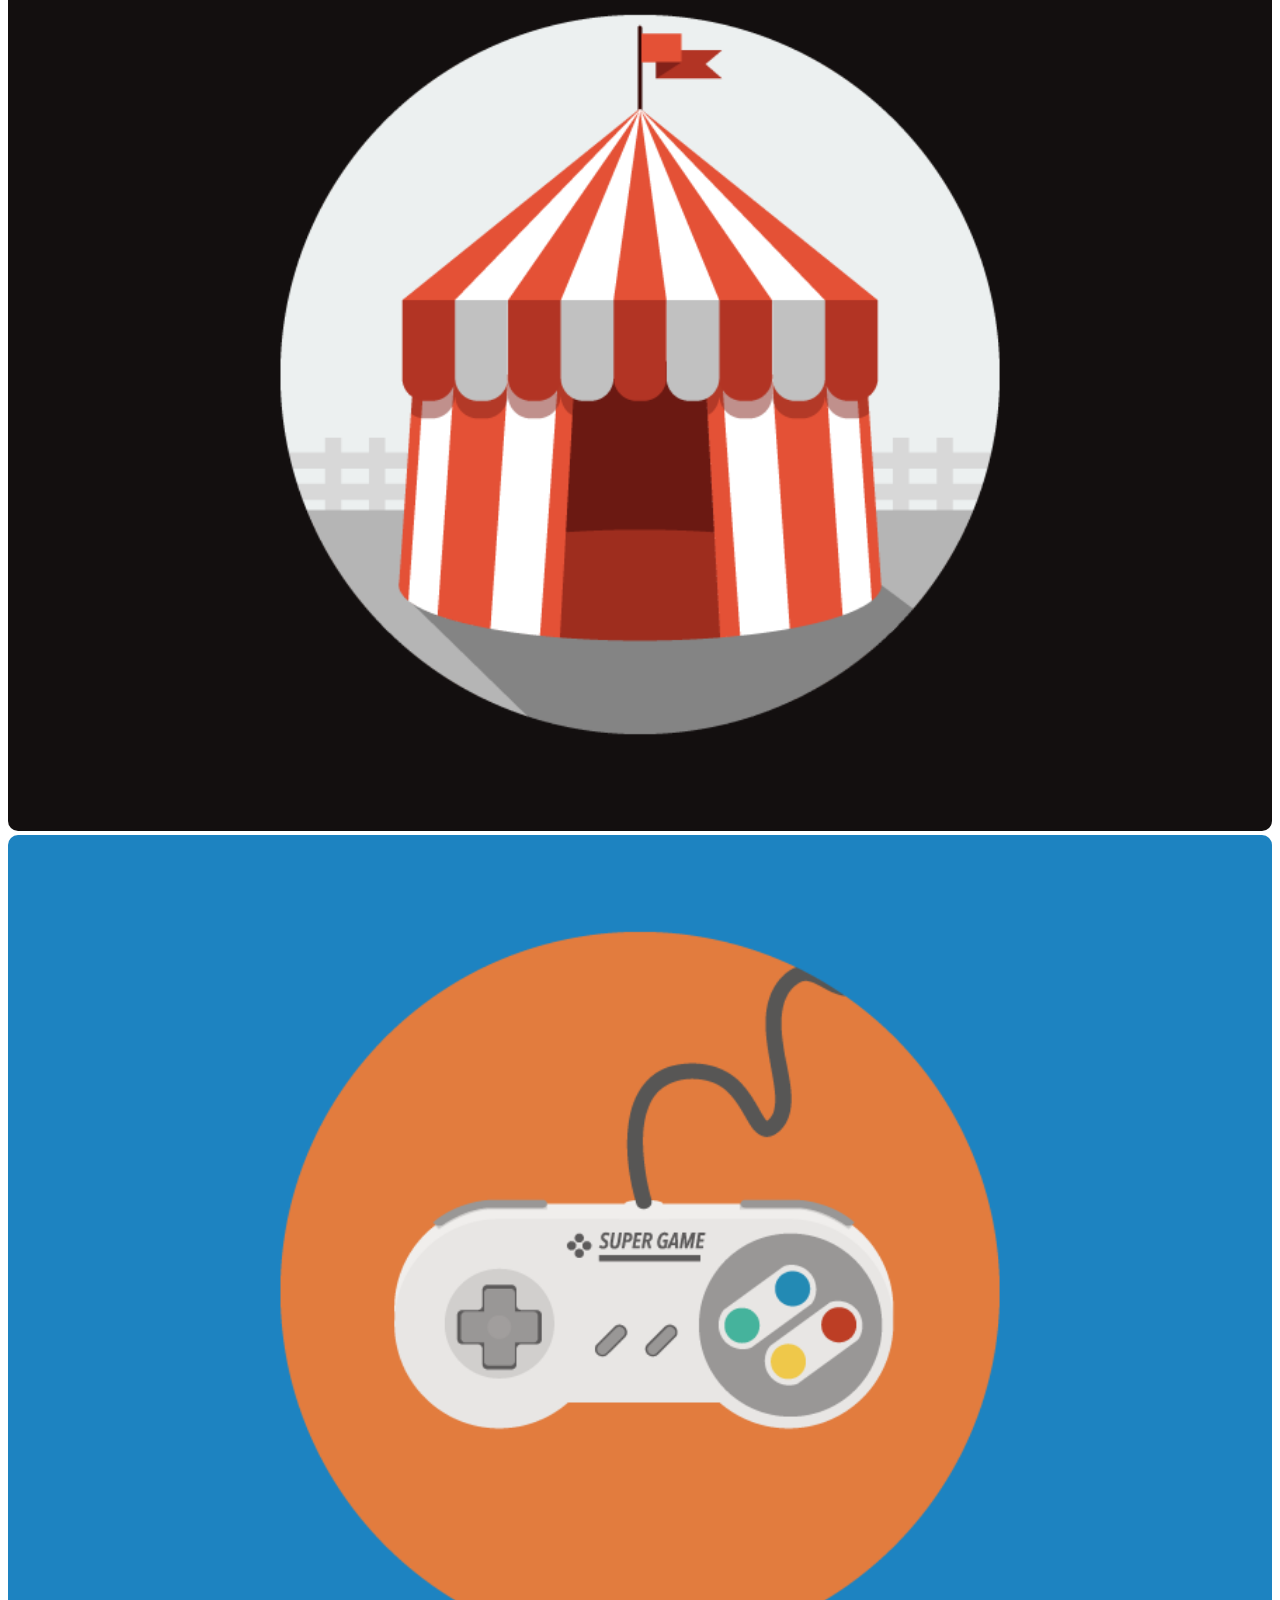
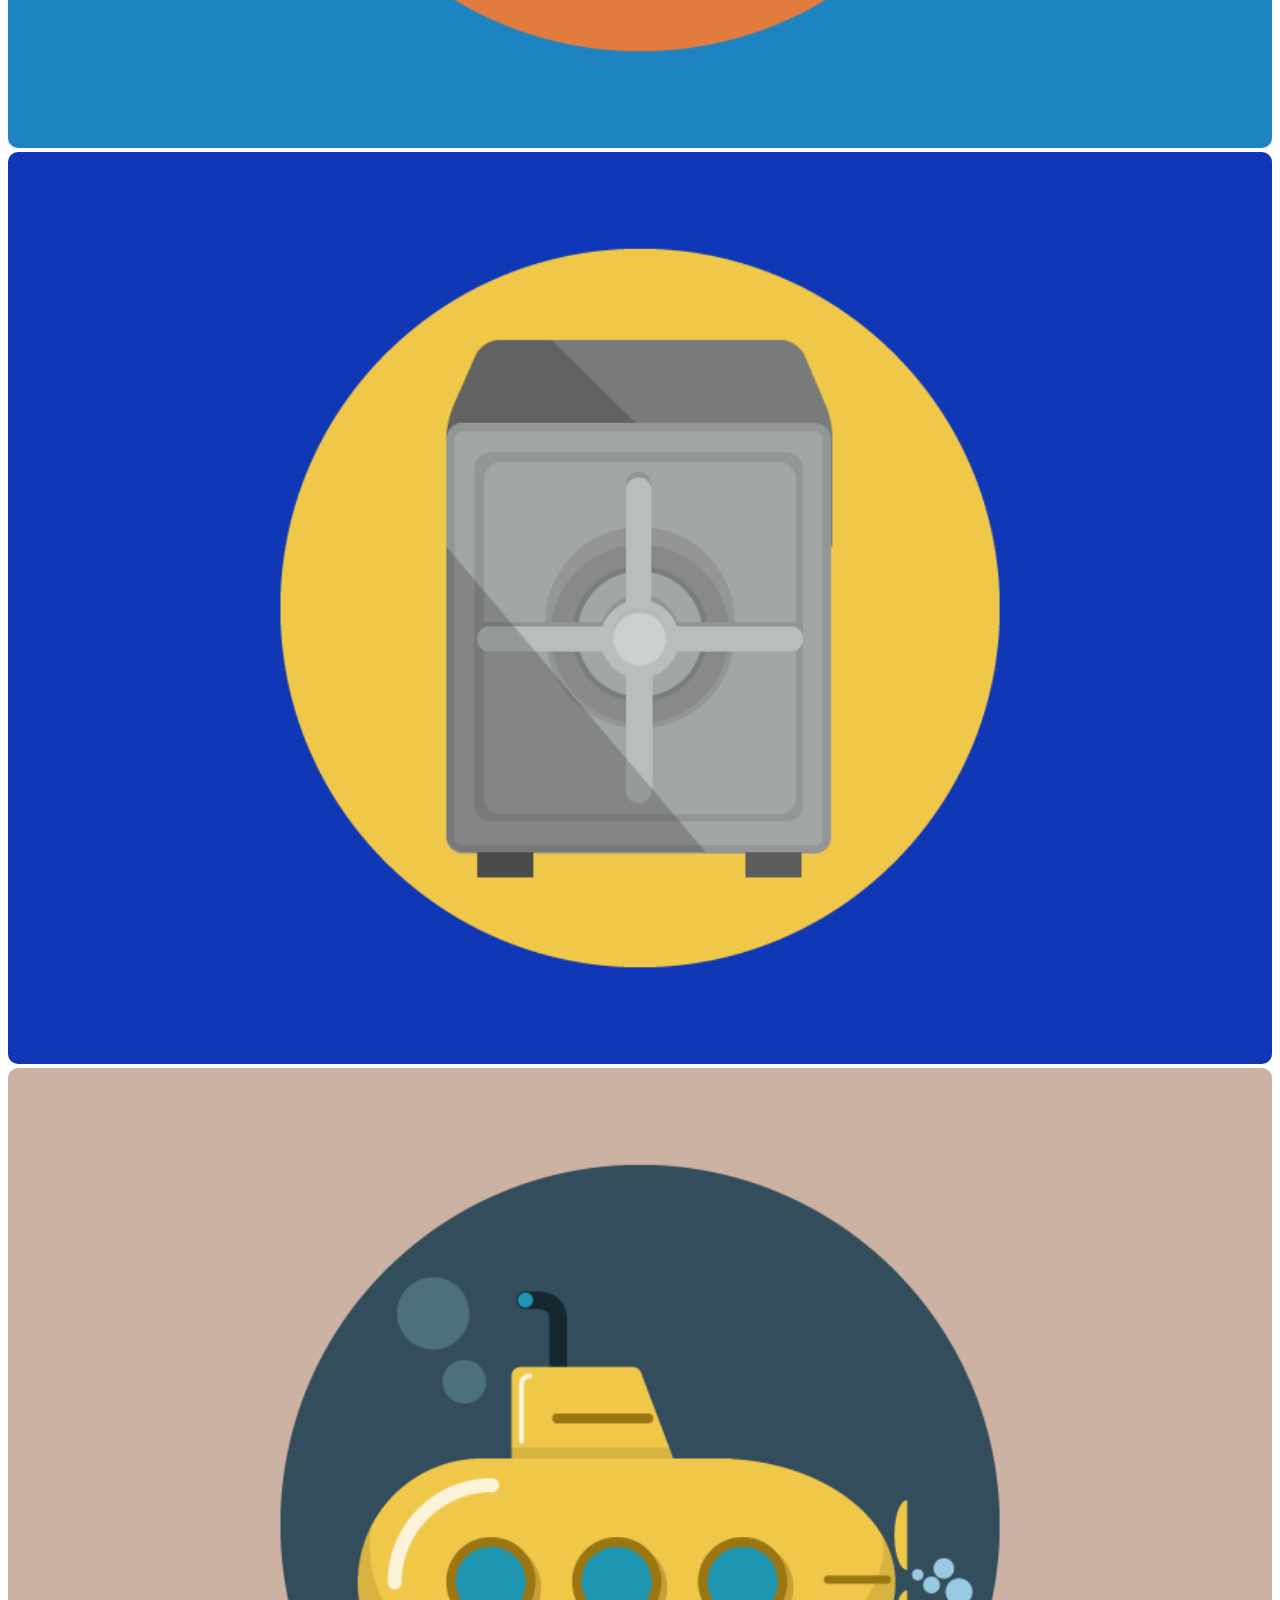
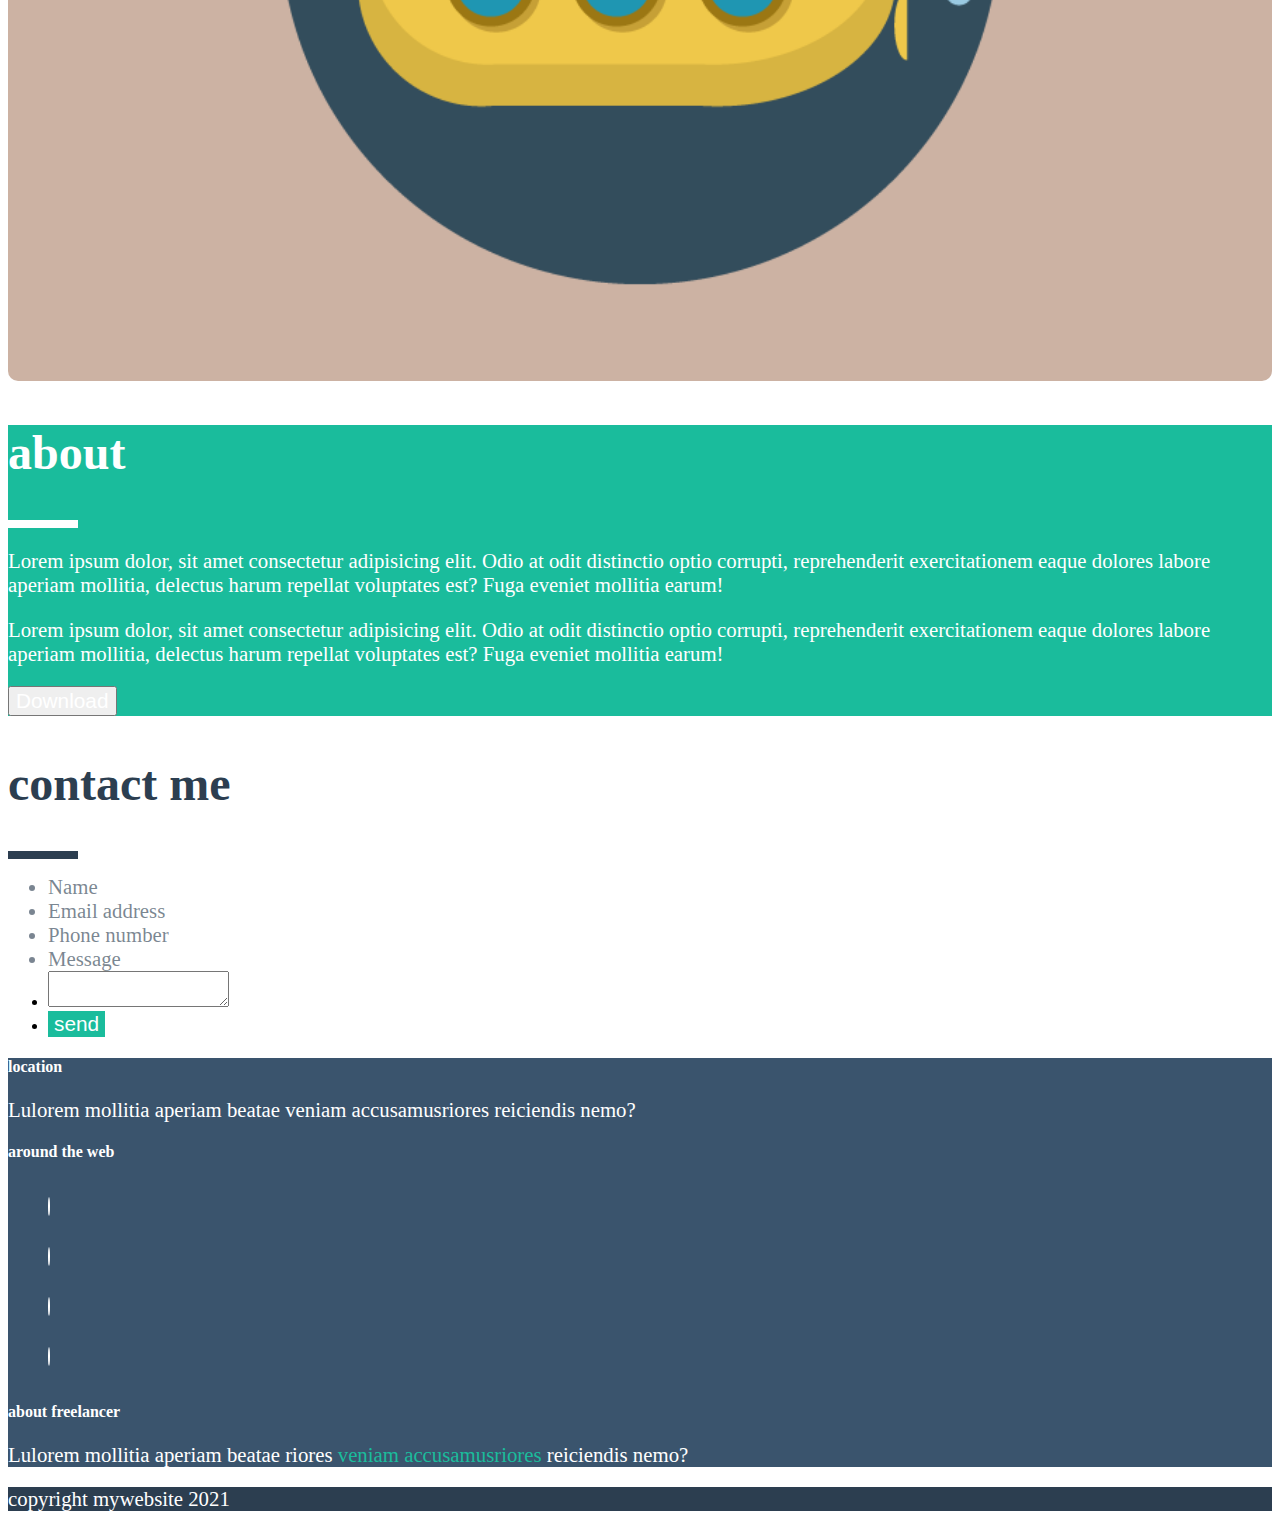
==== commit c985c571: "complete hero sec" ====
--- a/about.html
+++ b/about.html
@@ -51,8 +51,8 @@
 
     <main>
         <div class="container-fluid color_bg_green_gradient">
-            <div class="row padding_bottom">
-                <div class="col offset-2 d-flex align-items-center justify-content-center">
+            <div class="row row-col-1 row-col-sm-2 padding_bottom">
+                <div class="col offset-xl-2 d-flex align-items-center justify-content-center order-2 order-xl-1">
                     <div class="d-flex flex-column">
                         <h1 class="fw-bold skewShadow margin_y">Hi there<br> <span class="skewBig">PEOPLE!</span> </h1>
                         <p class="hero_text">ur odio consectetLorem ipsum dolor sit amet r aspernar odio condolor sit amet r aspernar odio condolor sit amet r aspernar odio consectetur por odio consectetur potur odio consectetctetur porro ut! Iste voluptate ea iure.</p>
@@ -65,7 +65,7 @@
                     
                    
                 </div>
-                <div class="col offset-1 d-flex align-items-center">
+                <div class="col offset-2 offset-md-4 offset-sm-3 offset-xl-1 d-flex align-items-center order-1 order-xl-2 mt-5">
                     <div class="circle">
                         <img src="./img/avatar.svg" alt="avatar">
                         
--- a/style.css
+++ b/style.css
@@ -14,7 +14,7 @@
 }
 .logo_sign{
     font-family: 'Work Sans', sans-serif;
-    font-size: 3rem;
+    font-size: 1.7rem;
     margin-left: .8rem;
 
 }
@@ -89,10 +89,10 @@
 }
 
 .hero_text{
-    font-size: 1.5rem;
+    font-size: 1.1rem;
     color: white;
     font-weight: lighter;
-    width: 600px;
+    width: 500px;
 }
 
 
@@ -204,20 +204,30 @@
  }
 
  .skewShadow{
-    text-shadow: -12px 6px #2c3e50;
+    text-shadow: 1px 1px 1px #2c3e50,
+    2px 2px 1px #2c3e50,
+    3px 3px 1px #2c3e50,
+    4px 4px 1px #2c3e50,
+    5px 5px 1px #2c3e50,
+    6px 6px 1px #2c3e50,
+    7px 7px 1px #2c3e50,
+    8px 8px 1px #2c3e50,
+    9px 9px 1px #2c3e50,
+    10px 10px 1px #2c3e50;
+                 
     transform: skew(0deg, 356deg);
      line-height: 5.2rem;
      font-family: 'Work Sans', sans-serif;
      color: white;
-     font-size: 4rem;
+     font-size: 3rem;
  }
  .skewBig{
-     font-size: 8rem;
+     font-size: 7rem;
      
  }
 
  .margin_y{
-     margin: 7rem 0;
+     margin: 3rem 0;
  }
 
  .letterspacing{
@@ -249,4 +259,7 @@
  .bottone_sc:hover{
     color: white;
     box-shadow: 0px 0px 10px rgba(255, 255, 255, 0.356);
-}+}
+
+
+
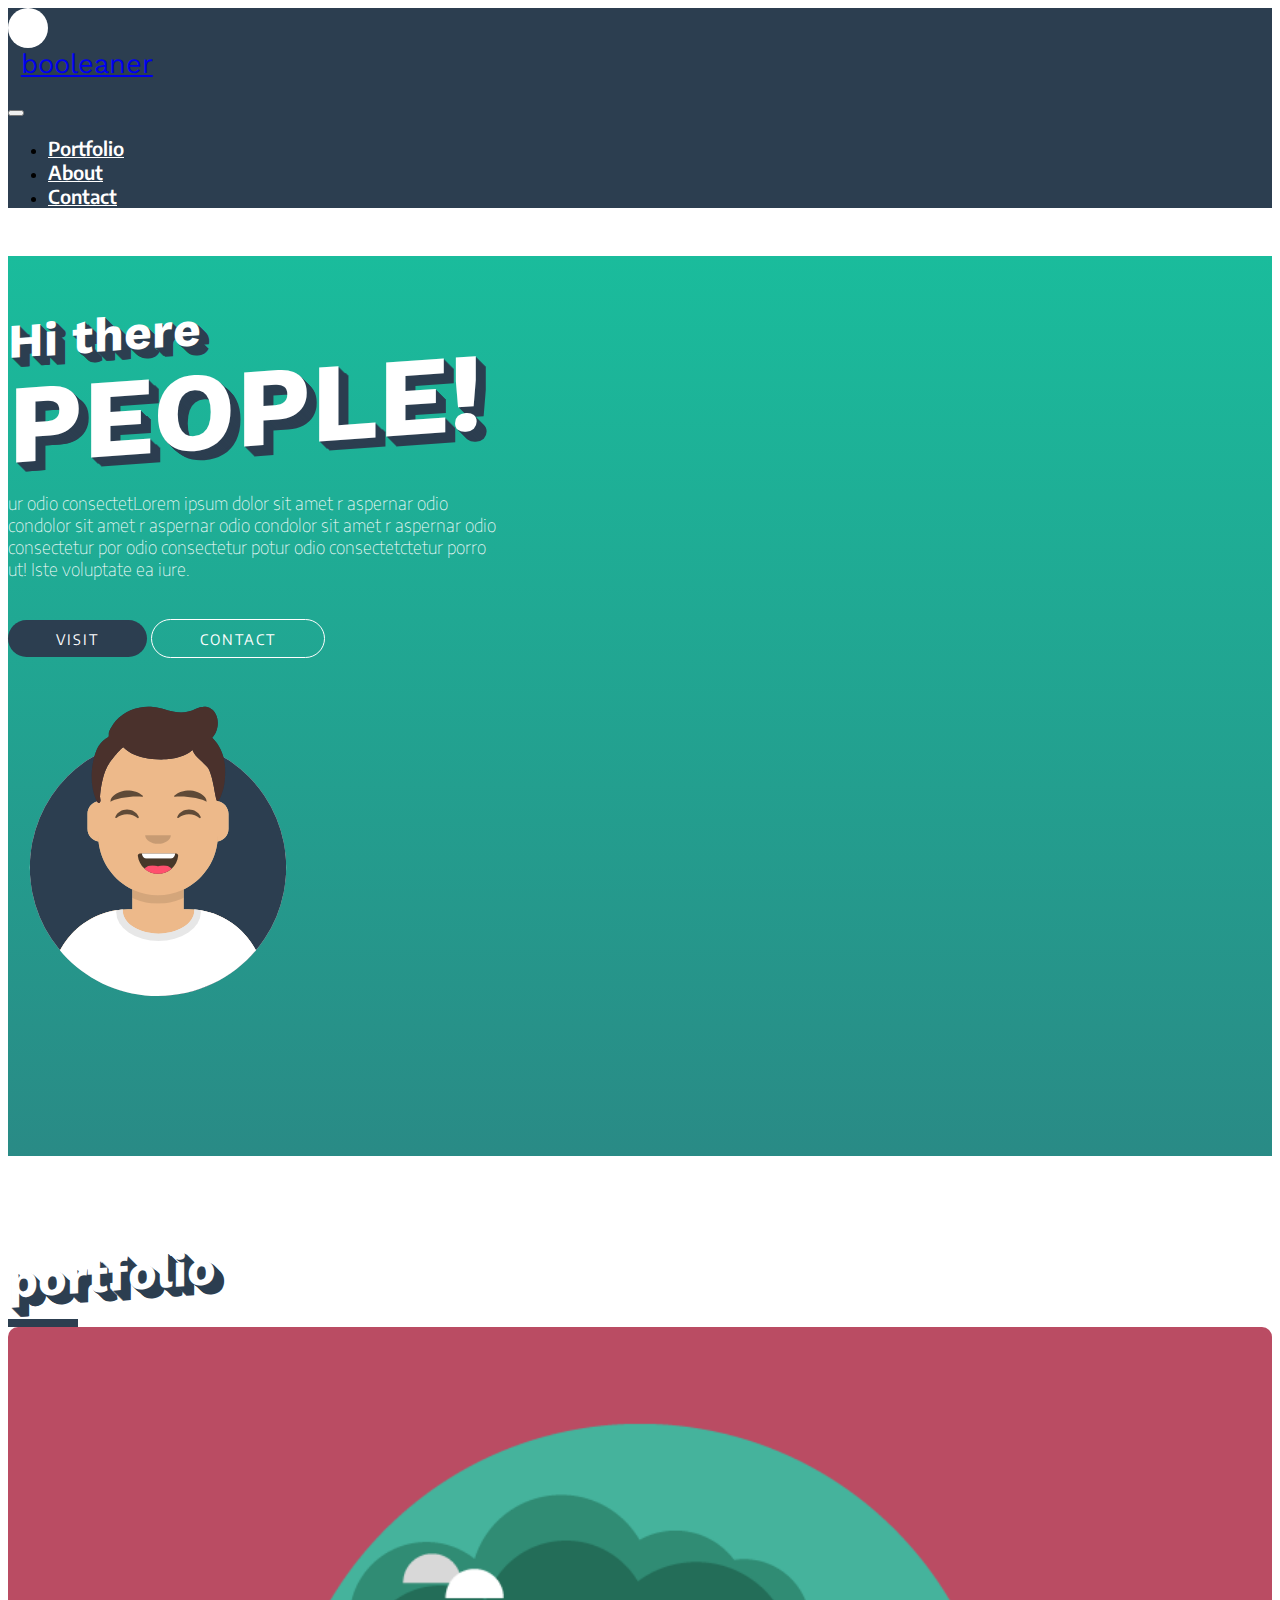
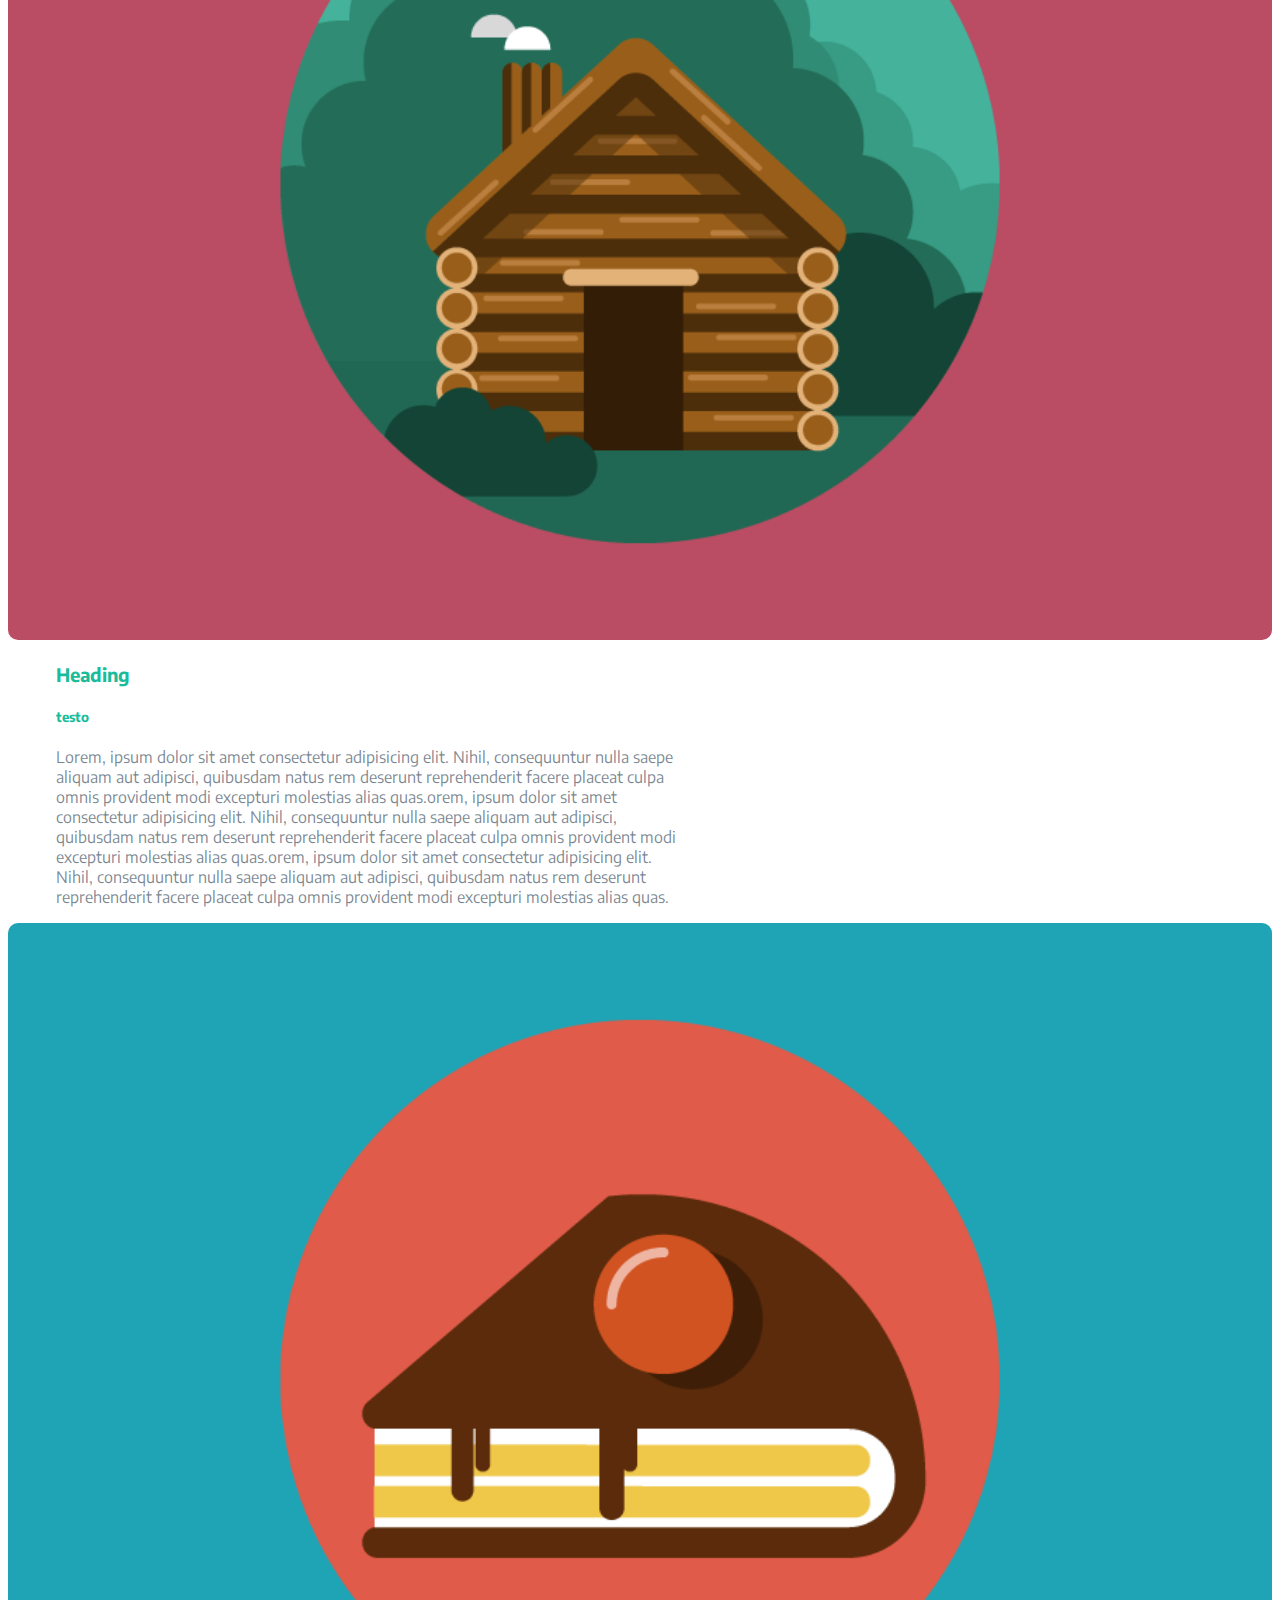
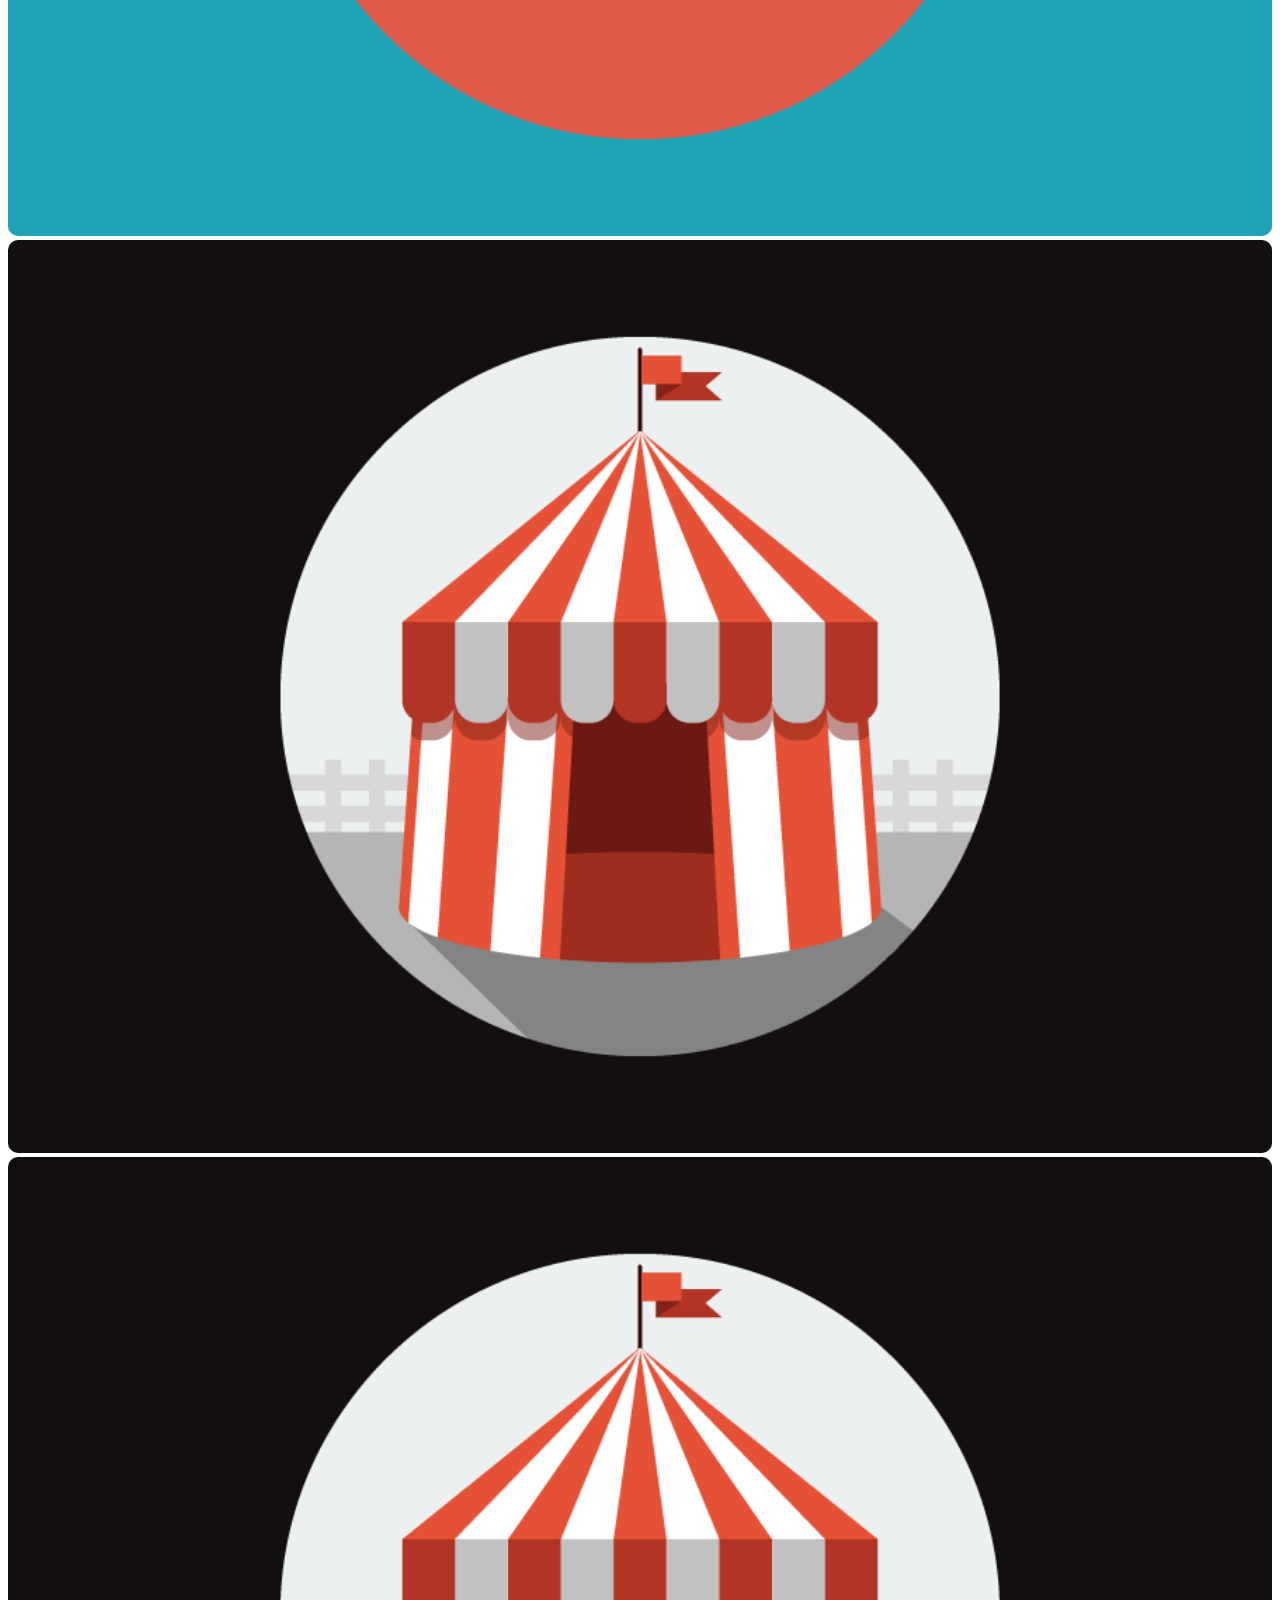
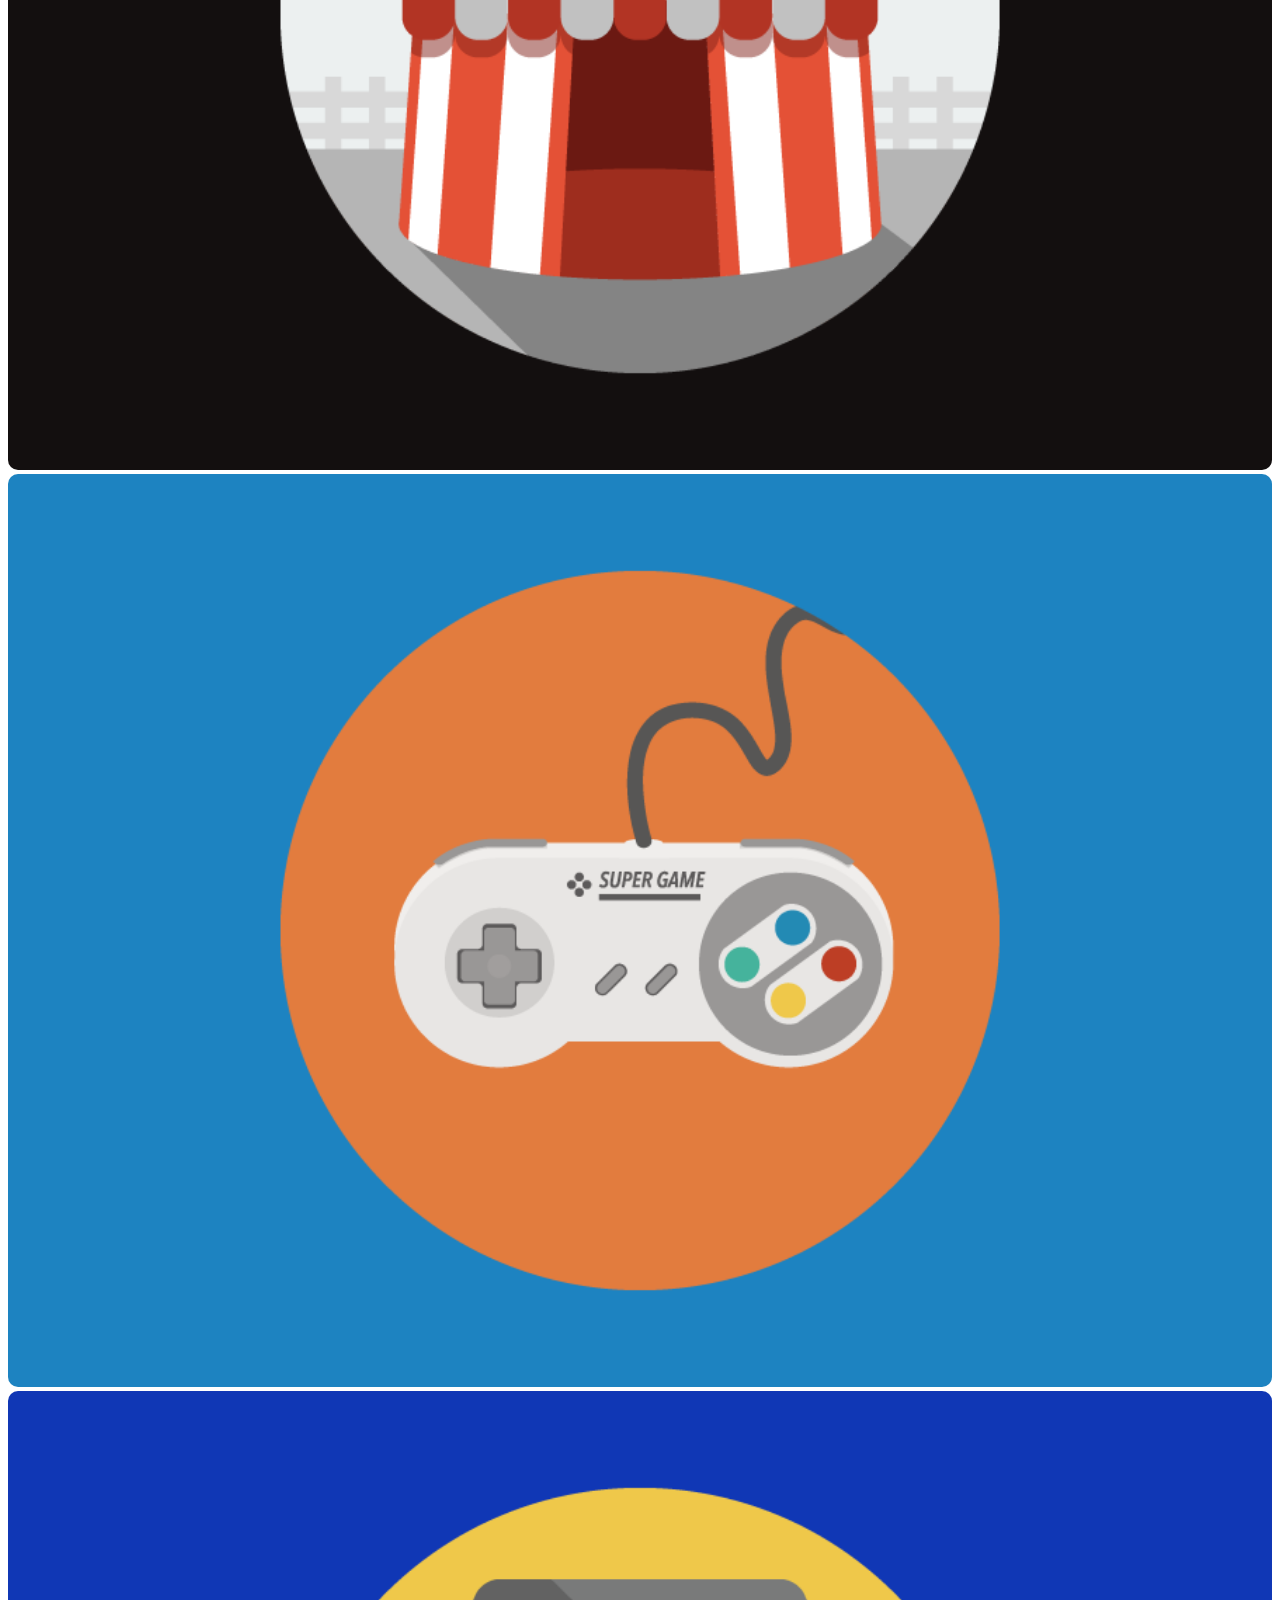
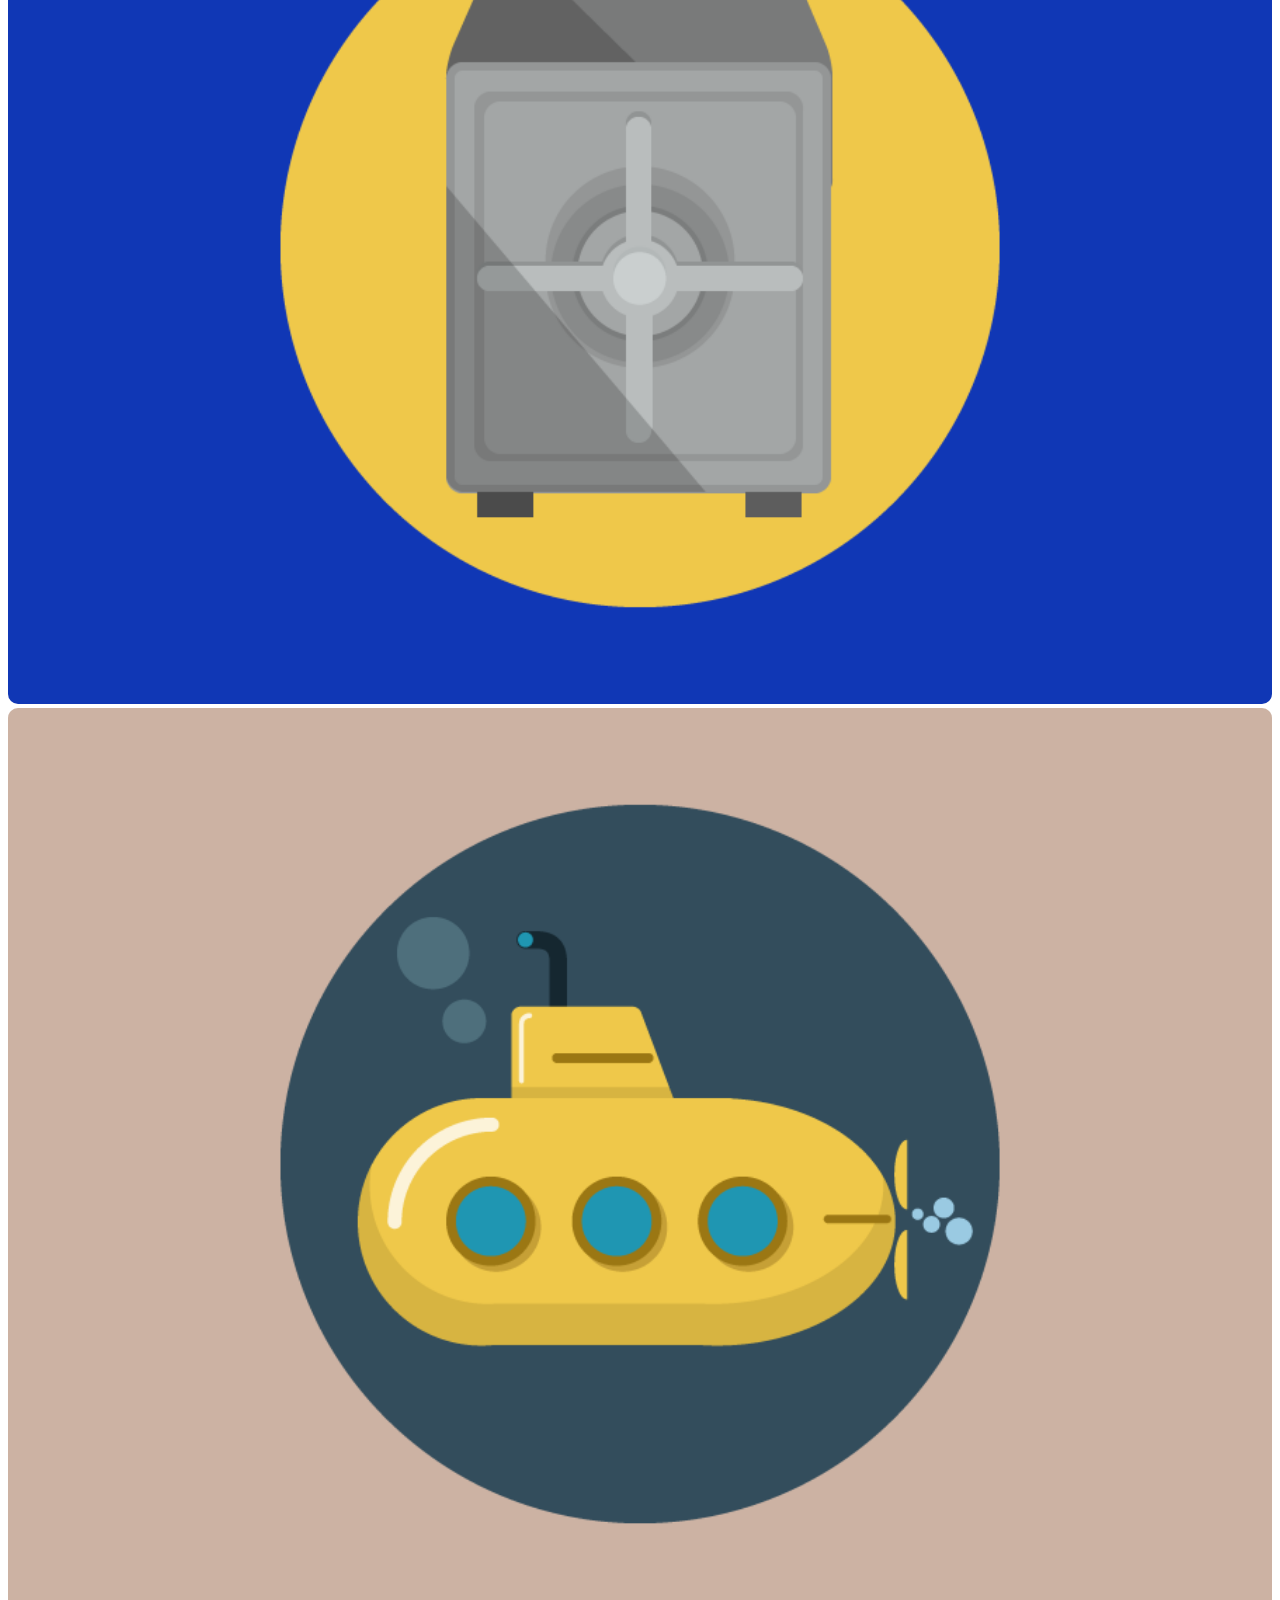
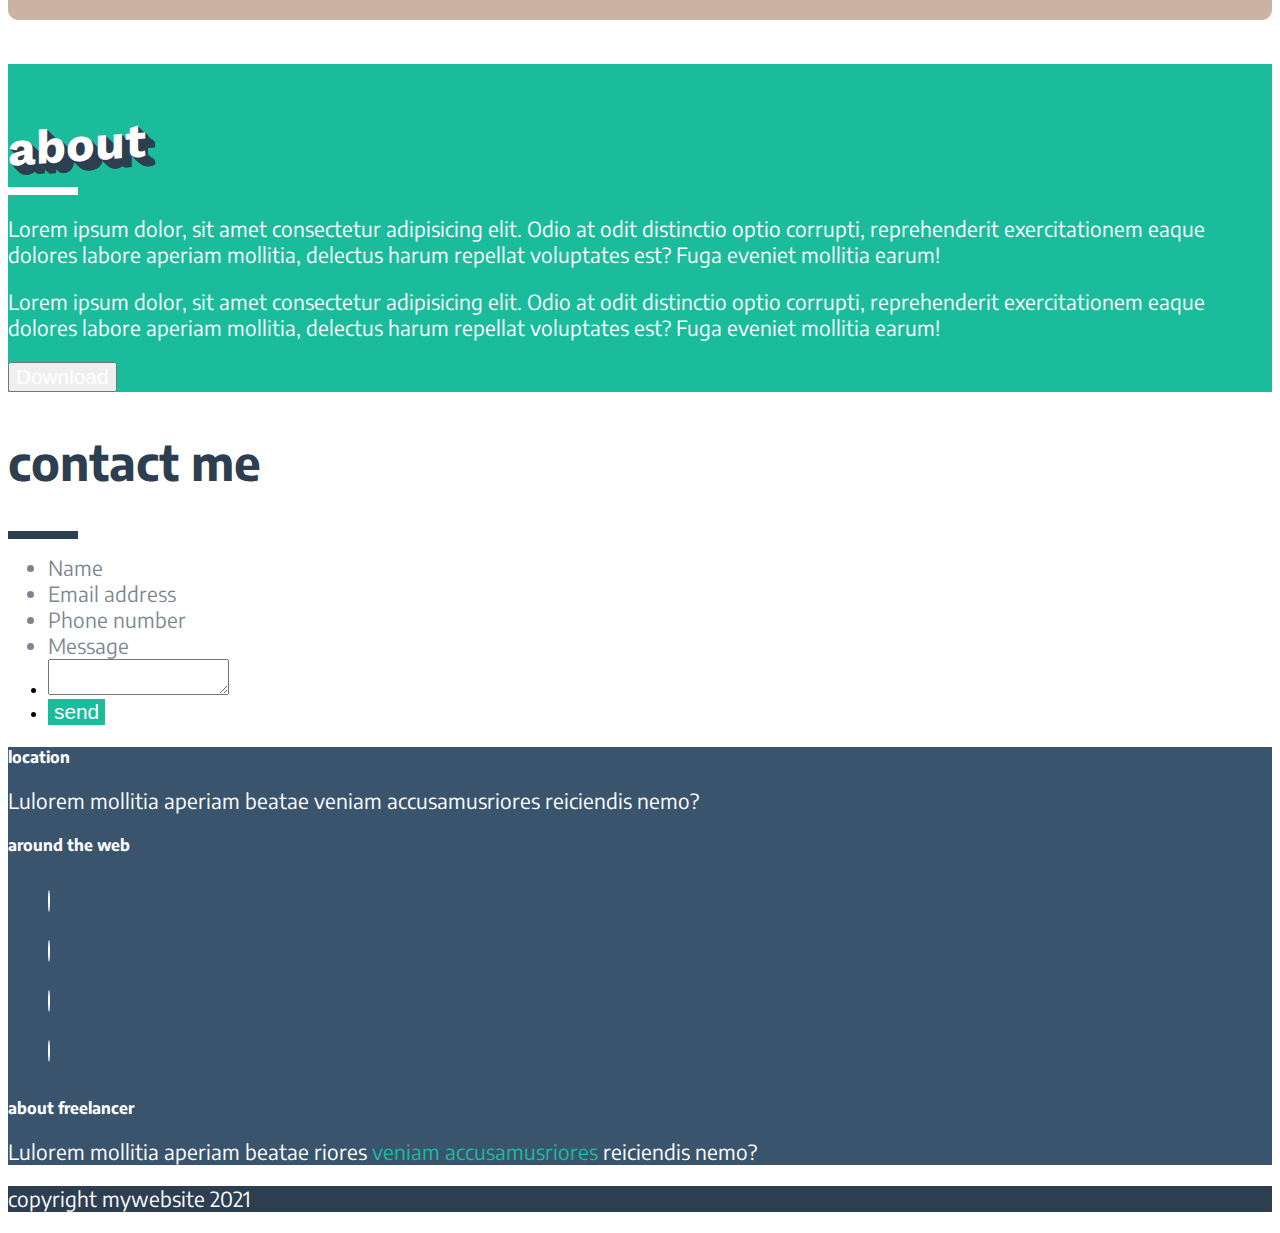
==== commit d8fb8a09: "modify layout" ====
--- a/about.html
+++ b/about.html
@@ -9,8 +9,11 @@
     <link rel="stylesheet" href="./style.css">
     <link rel="stylesheet" href="https://cdnjs.cloudflare.com/ajax/libs/font-awesome/6.0.0-beta2/css/all.min.css" integrity="sha512-YWzhKL2whUzgiheMoBFwW8CKV4qpHQAEuvilg9FAn5VJUDwKZZxkJNuGM4XkWuk94WCrrwslk8yWNGmY1EduTA==" crossorigin="anonymous" referrerpolicy="no-referrer" />
     <link rel="preconnect" href="https://fonts.googleapis.com">
-<link rel="preconnect" href="https://fonts.gstatic.com" crossorigin>
-<link href="https://fonts.googleapis.com/css2?family=Work+Sans:wght@900&display=swap" rel="stylesheet">
+    <link rel="preconnect" href="https://fonts.gstatic.com" crossorigin>
+    <link href="https://fonts.googleapis.com/css2?family=Work+Sans:wght@900&display=swap" rel="stylesheet">
+    <link rel="preconnect" href="https://fonts.googleapis.com">
+    <link rel="preconnect" href="https://fonts.gstatic.com" crossorigin>
+    <link href="https://fonts.googleapis.com/css2?family=Encode+Sans:wght@200;300;400;500;800;900&display=swap" rel="stylesheet">
 
 </head>
 <body>
@@ -74,46 +77,60 @@
             </div>
         </div>
         
-        <h2 class="text-uppercase text_color text-center mt-5 font_size_big">portfolio</h2>
+        <h2 class="text-uppercase text_color text-center mt-5 font_size_big skewShadow">portfolio</h2>
         <div class="star d-flex justify-content-center align-items-center mt-3">
             <div class="bar rounded color_bg_blue"></div>
             <i class="fas fa-star text_color font_size_m mx-2"></i>
             <div class="bar rounded color_bg_blue"></div>
         </div>
         <div class="container mt-5">
-            <div class="row row-cols-1 row-cols-sm-2 row-cols-md-3 gx-5 gy-5">
+            <div class="row row-cols-1 gx-5 gy-5">
+                <div class="col d-flex">
+                    <div class="bg_colored position-relative">
+                        <img  class="rounded_more" src="./img/cabin.png" alt="cabin">
+                        <i class="fas fa-plus position-absolute top-50 start-50 translate-middle text_color_white font_size_big"></i>
+                    </div>
+                    <div class="artwork_info">
+                        <h3 class="text_color_green fw-bold text-uppercase">Heading</h3>
+                        <h5 class="text_color_green fw-light text-uppercase mt-3">testo</h5>
+                        <p class="text_color_light mt-4">Lorem, ipsum dolor sit amet consectetur adipisicing elit. Nihil, consequuntur nulla saepe aliquam aut adipisci, quibusdam natus rem deserunt reprehenderit facere placeat culpa omnis provident modi excepturi molestias alias quas.orem, ipsum dolor sit amet consectetur adipisicing elit. Nihil, consequuntur nulla saepe aliquam aut adipisci, quibusdam natus rem deserunt reprehenderit facere placeat culpa omnis provident modi excepturi molestias alias quas.orem, ipsum dolor sit amet consectetur adipisicing elit. Nihil, consequuntur nulla saepe aliquam aut adipisci, quibusdam natus rem deserunt reprehenderit facere placeat culpa omnis provident modi excepturi molestias alias quas.</p>
+                    </div>
+                    
+                </div>
+                <div class="col"> 
+                    <div class="row row-cols-2 gx-5 nested_row">
+                        <div class="col bg_colored position-relative">
+                            <img  class="rounded_more" src="./img/cake.png" alt="cabin">
+                            <i class="fas fa-plus position-absolute top-50 start-50 translate-middle text_color_white font_size_big"></i>
+                        </div>
+                        <div class="col bg_colored position-relative">
+                            <img  class="rounded_more" src="./img/circus.png" alt="cabin">
+                            <i class="fas fa-plus position-absolute top-50 start-50 translate-middle text_color_white font_size_big"></i>
+                        </div>
+                        
+                    </div>
+                    
+                </div>
+                <div class="col"> 
+                    <div class="bg_colored position-relative">
+                        <img  class="rounded_more" src="./img/circus.png" alt="cabin">
+                        <i class="fas fa-plus position-absolute top-50 start-50 translate-middle text_color_white font_size_big"></i>
+                    </div>
+                </div>
                 <div class="col">
                     <div class="bg_colored position-relative">
-                        <img  class="rounded_more" src="./img/cabin.png" alt="cabin">
-                        <i class="fas fa-plus position-absolute top-50 start-50 translate-middle text_color_white font_size_big"></i>
-                    </div>
-                </div>
-                <div class="col"> 
-                    <div class="bg_colored position-relative">
-                        <img  class="rounded_more" src="./img/cake.png" alt="cabin">
-                        <i class="fas fa-plus position-absolute top-50 start-50 translate-middle text_color_white font_size_big"></i>
-                    </div>
-                </div>
-                <div class="col"> 
-                    <div class="bg_colored position-relative">
-                        <img  class="rounded_more" src="./img/circus.png" alt="cabin">
+                        <img  class="rounded_more" src="./img/game.png" alt="cabin">
                         <i class="fas fa-plus position-absolute top-50 start-50 translate-middle text_color_white font_size_big"></i>
                     </div>
                 </div>
                 <div class="col">
                     <div class="bg_colored position-relative">
-                        <img  class="rounded_more" src="./img/game.png" alt="cabin">
+                        <img  class="rounded_more" src="./img/safe.png" alt="cabin">
                         <i class="fas fa-plus position-absolute top-50 start-50 translate-middle text_color_white font_size_big"></i>
                     </div>
                 </div>
                 <div class="col">
                     <div class="bg_colored position-relative">
-                        <img  class="rounded_more" src="./img/safe.png" alt="cabin">
-                        <i class="fas fa-plus position-absolute top-50 start-50 translate-middle text_color_white font_size_big"></i>
-                    </div>
-                </div>
-                <div class="col">
-                    <div class="bg_colored position-relative">
                         <img  class="rounded_more" src="./img/submarine.png" alt="cabin">
                         <i class="fas fa-plus position-absolute top-50 start-50 translate-middle text_color_white font_size_big"></i>
                     </div>
@@ -123,7 +140,7 @@
 
         <div class="container-fluid color_bg_green mt-5 pb-5">
 
-            <h2 class="text-uppercase text-center pt-5 font_size_big">about</h2>
+            <h2 class="text-uppercase text-center pt-5 font_size_big skewShadow">about</h2>
             <div class="star d-flex justify-content-center align-items-center mt-3">
                 <div class="bar rounded color_bg_white"></div>
                 <i class="fas fa-star text_color_white font_size_m mx-2"></i>
@@ -213,7 +230,7 @@
         <div class="container-fluid color_bg_blue">
             <div class="row py-5">
                 <div class="col text-center">
-                    <p class="text-font-size">copyright mywebsite 2021</p>
+                    <p class="text-font-size text-muted">copyright mywebsite 2021</p>
                 </div>
            
             </div>
--- a/style.css
+++ b/style.css
@@ -1,3 +1,8 @@
+body{
+    font-family: 'Encode Sans', sans-serif;
+}
+
+
 .fa-paint-brush{
     font-size: 1.3rem;
 }
@@ -186,6 +191,8 @@
  }
 
 
+
+
  .bg_colored:hover .fas.fa-plus{
     width: 100%;
     height: 100%;
@@ -198,22 +205,27 @@
 
  }
 
+.nested_row .bg_colored:hover .fas.fa-plus{
+    width:92.8%}
+   
+
+
  
  .padding_bottom{
      padding-bottom: 10rem;
  }
 
  .skewShadow{
-    text-shadow: 1px 1px 1px #2c3e50,
-    2px 2px 1px #2c3e50,
-    3px 3px 1px #2c3e50,
-    4px 4px 1px #2c3e50,
-    5px 5px 1px #2c3e50,
-    6px 6px 1px #2c3e50,
-    7px 7px 1px #2c3e50,
-    8px 8px 1px #2c3e50,
-    9px 9px 1px #2c3e50,
-    10px 10px 1px #2c3e50;
+    text-shadow: 1px 1px 0px #2c3e50,
+    2px 2px 0px #2c3e50,
+    3px 3px 0px #2c3e50,
+    4px 4px 0px #2c3e50,
+    5px 5px 0px #2c3e50,
+    6px 6px 0px #2c3e50,
+    7px 7px 0px #2c3e50,
+    8px 8px 0px #2c3e50,
+    9px 9px 0px #2c3e50,
+    10px 10px 0px #2c3e50;
                  
     transform: skew(0deg, 356deg);
      line-height: 5.2rem;
@@ -221,6 +233,25 @@
      color: white;
      font-size: 3rem;
  }
+
+ .fa-star:before{
+    text-shadow: 1px 1px 0px #2c3e50,
+    2px 2px 0px #2c3e50,
+    3px 3px 0px #2c3e50,
+    4px 4px 0px #2c3e50,
+    5px 5px 0px #2c3e50,
+    6px 6px 0px #2c3e50,
+    7px 7px 0px #2c3e50;
+   
+                 
+    transform: skew(0deg, 356deg);
+     
+    
+     color: white;
+    
+ }
+
+ 
  .skewBig{
      font-size: 7rem;
      
@@ -263,3 +294,7 @@
 
 
 
+.artwork_info{
+    width:50%;
+    padding-left: 3rem;
+}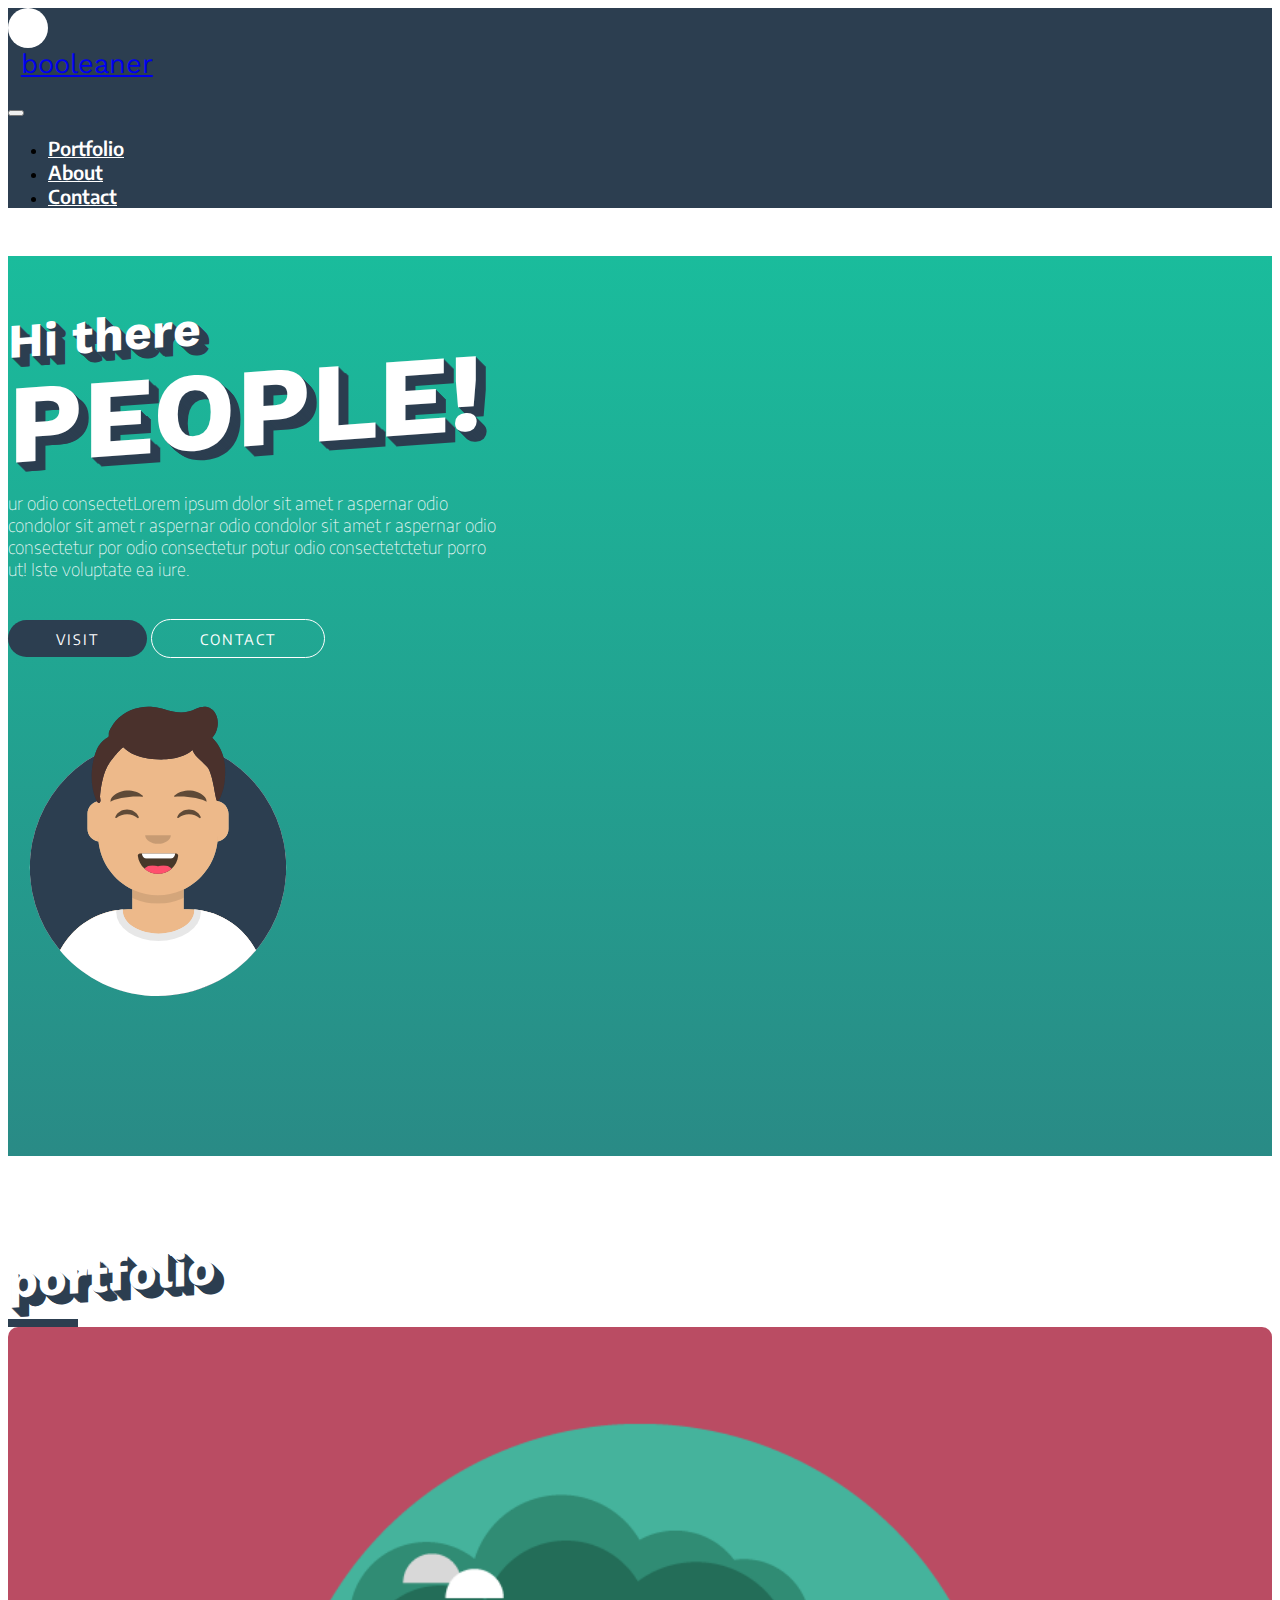
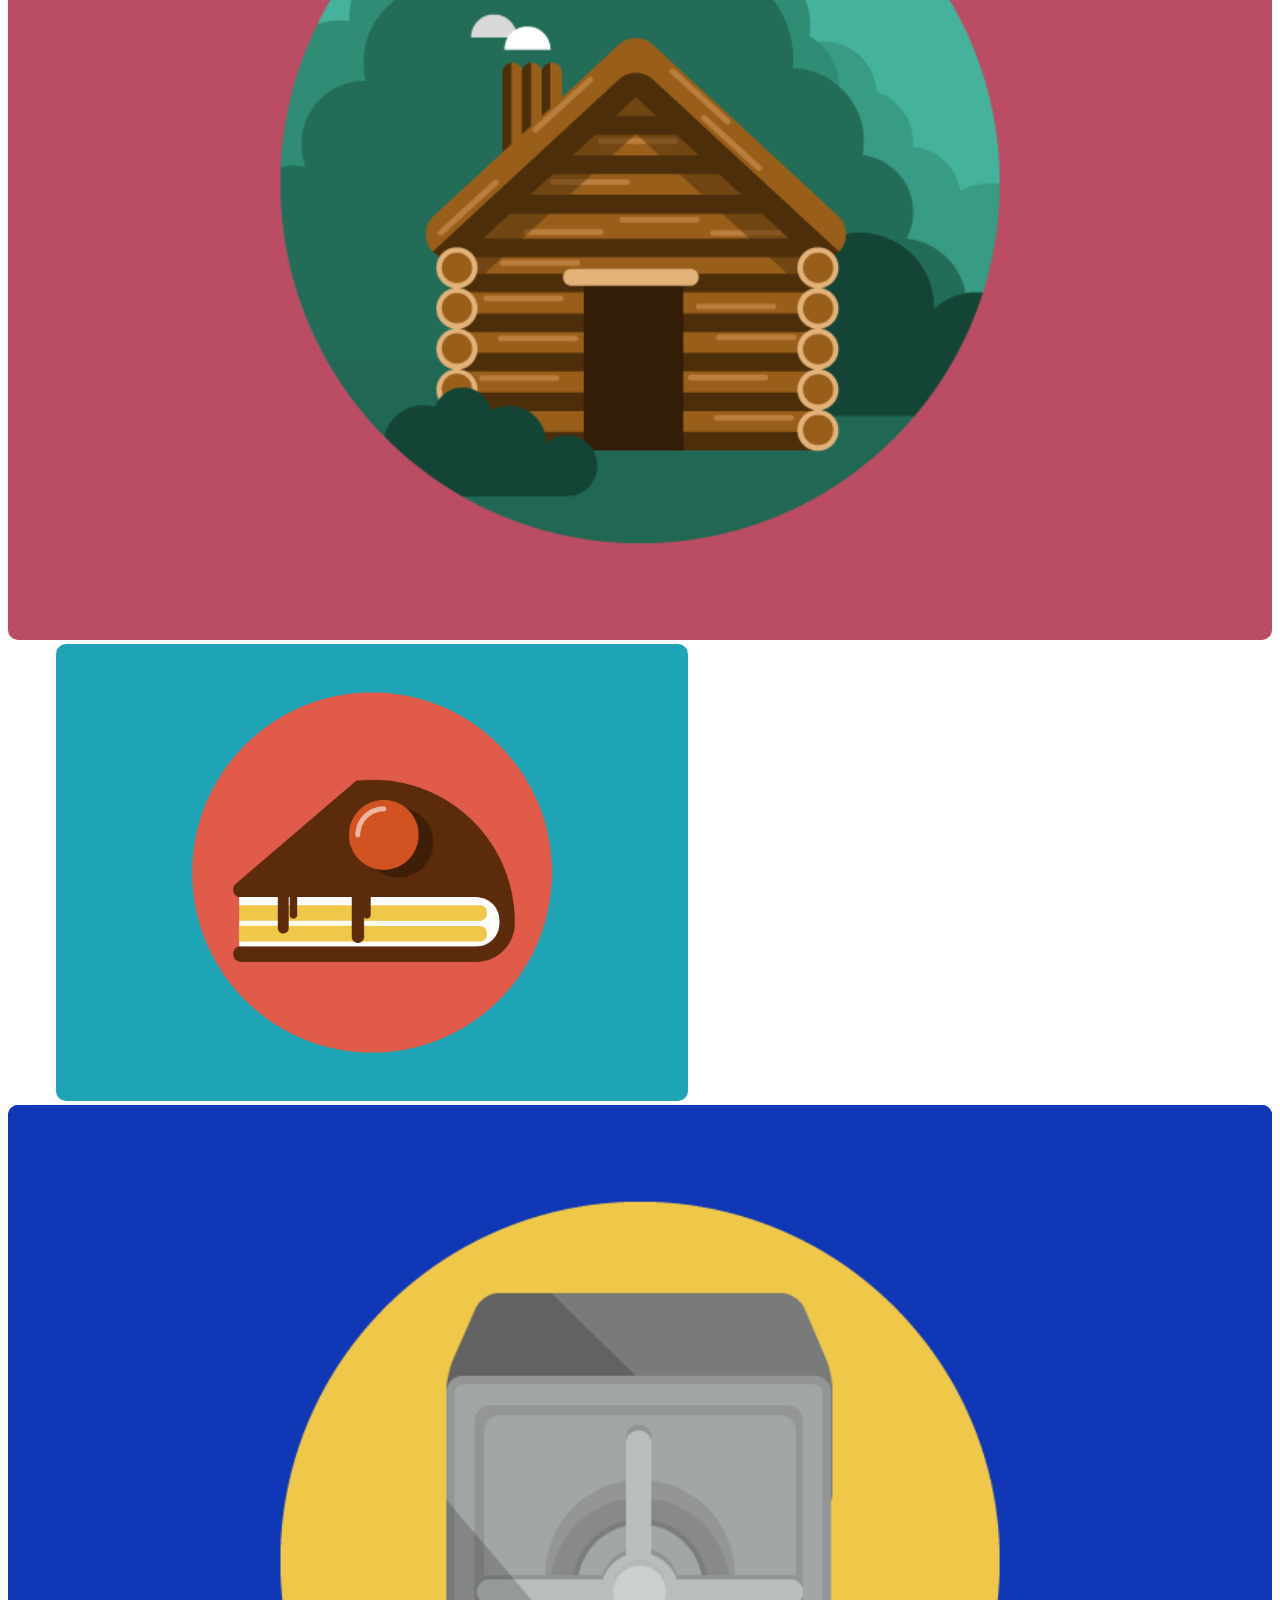
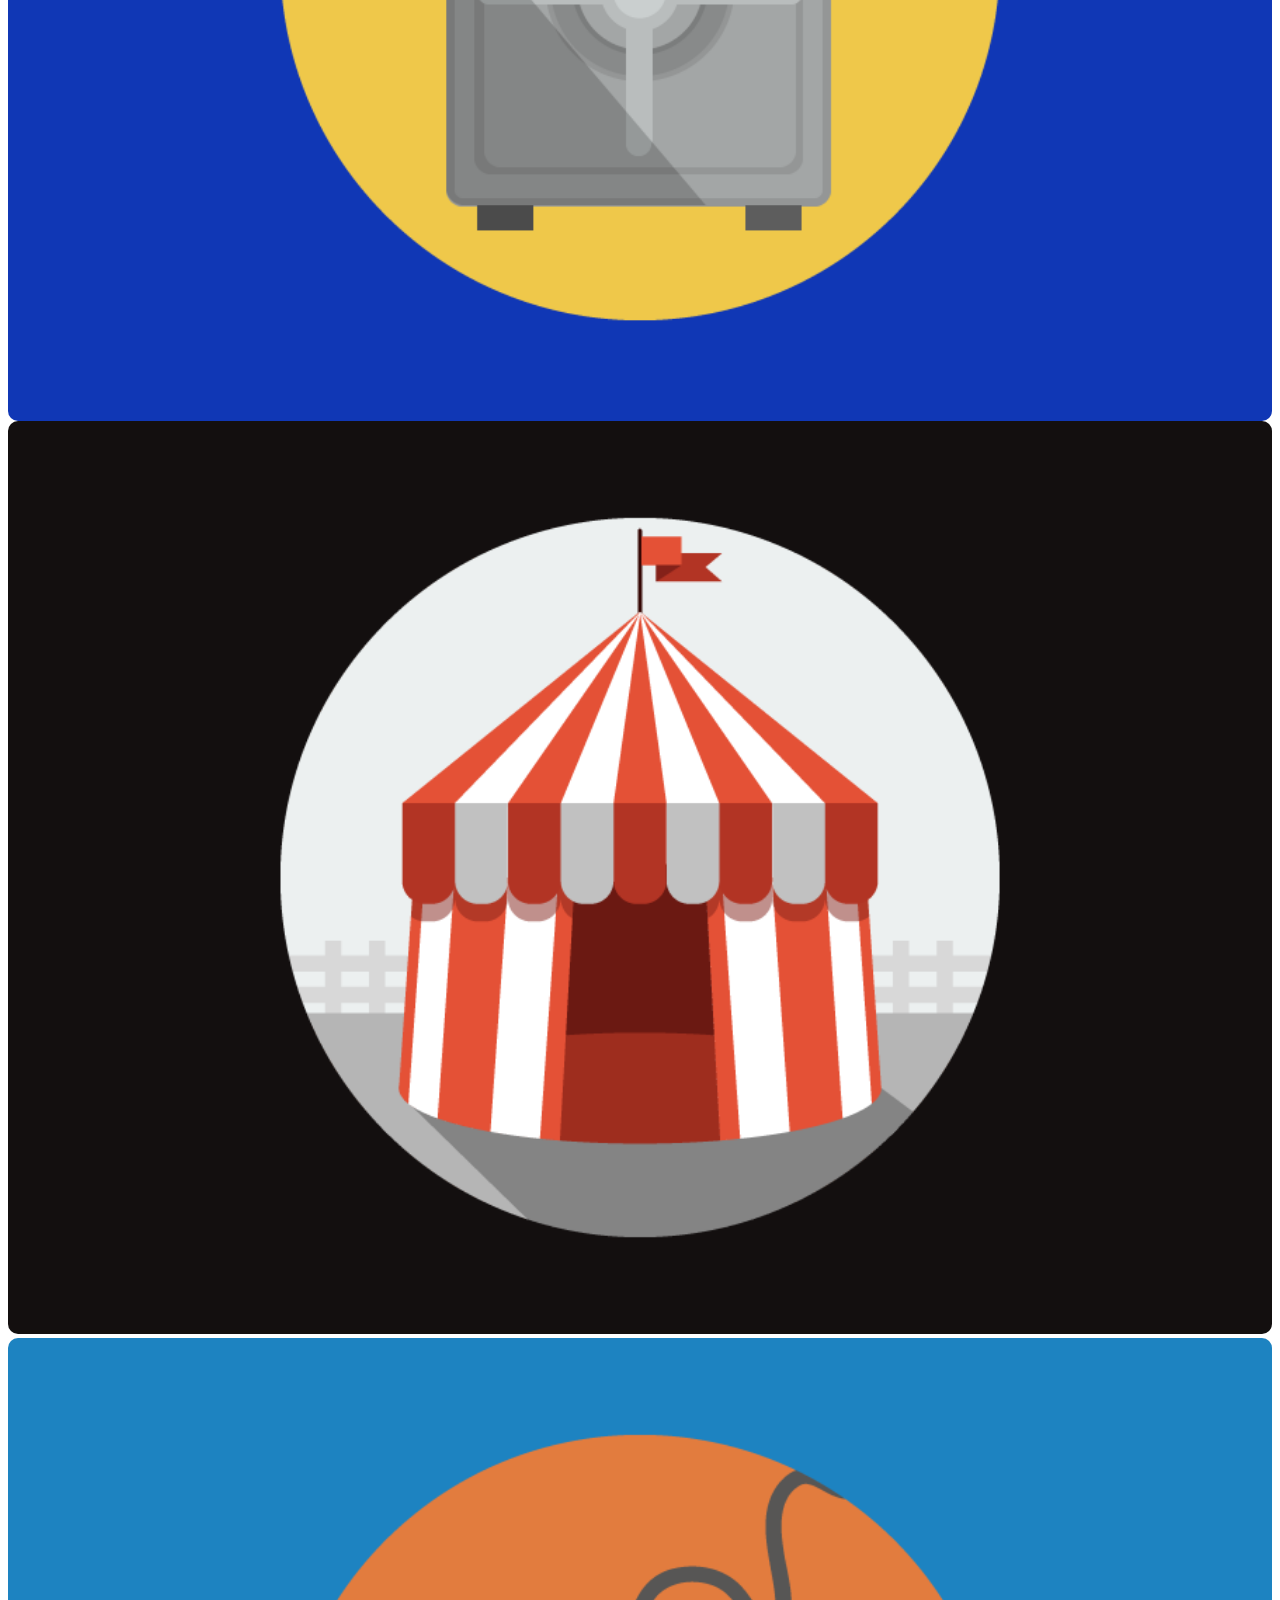
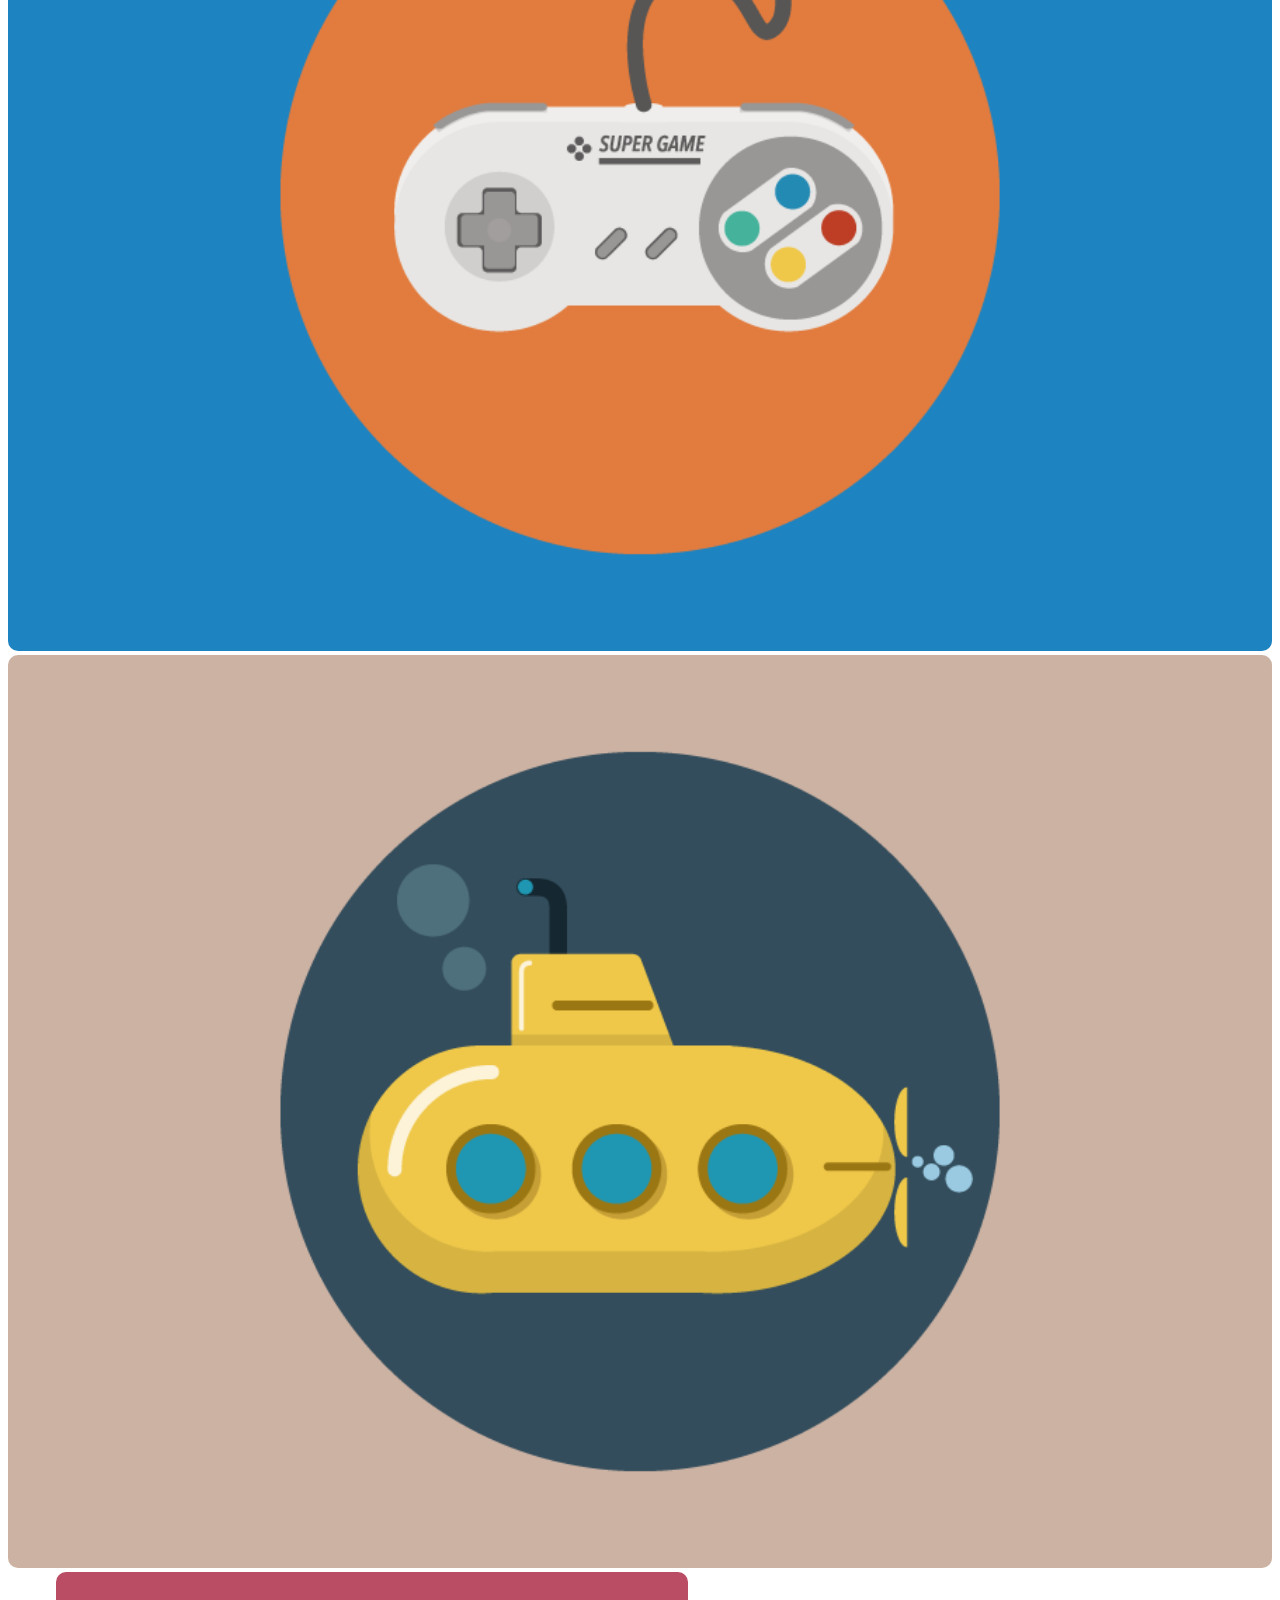
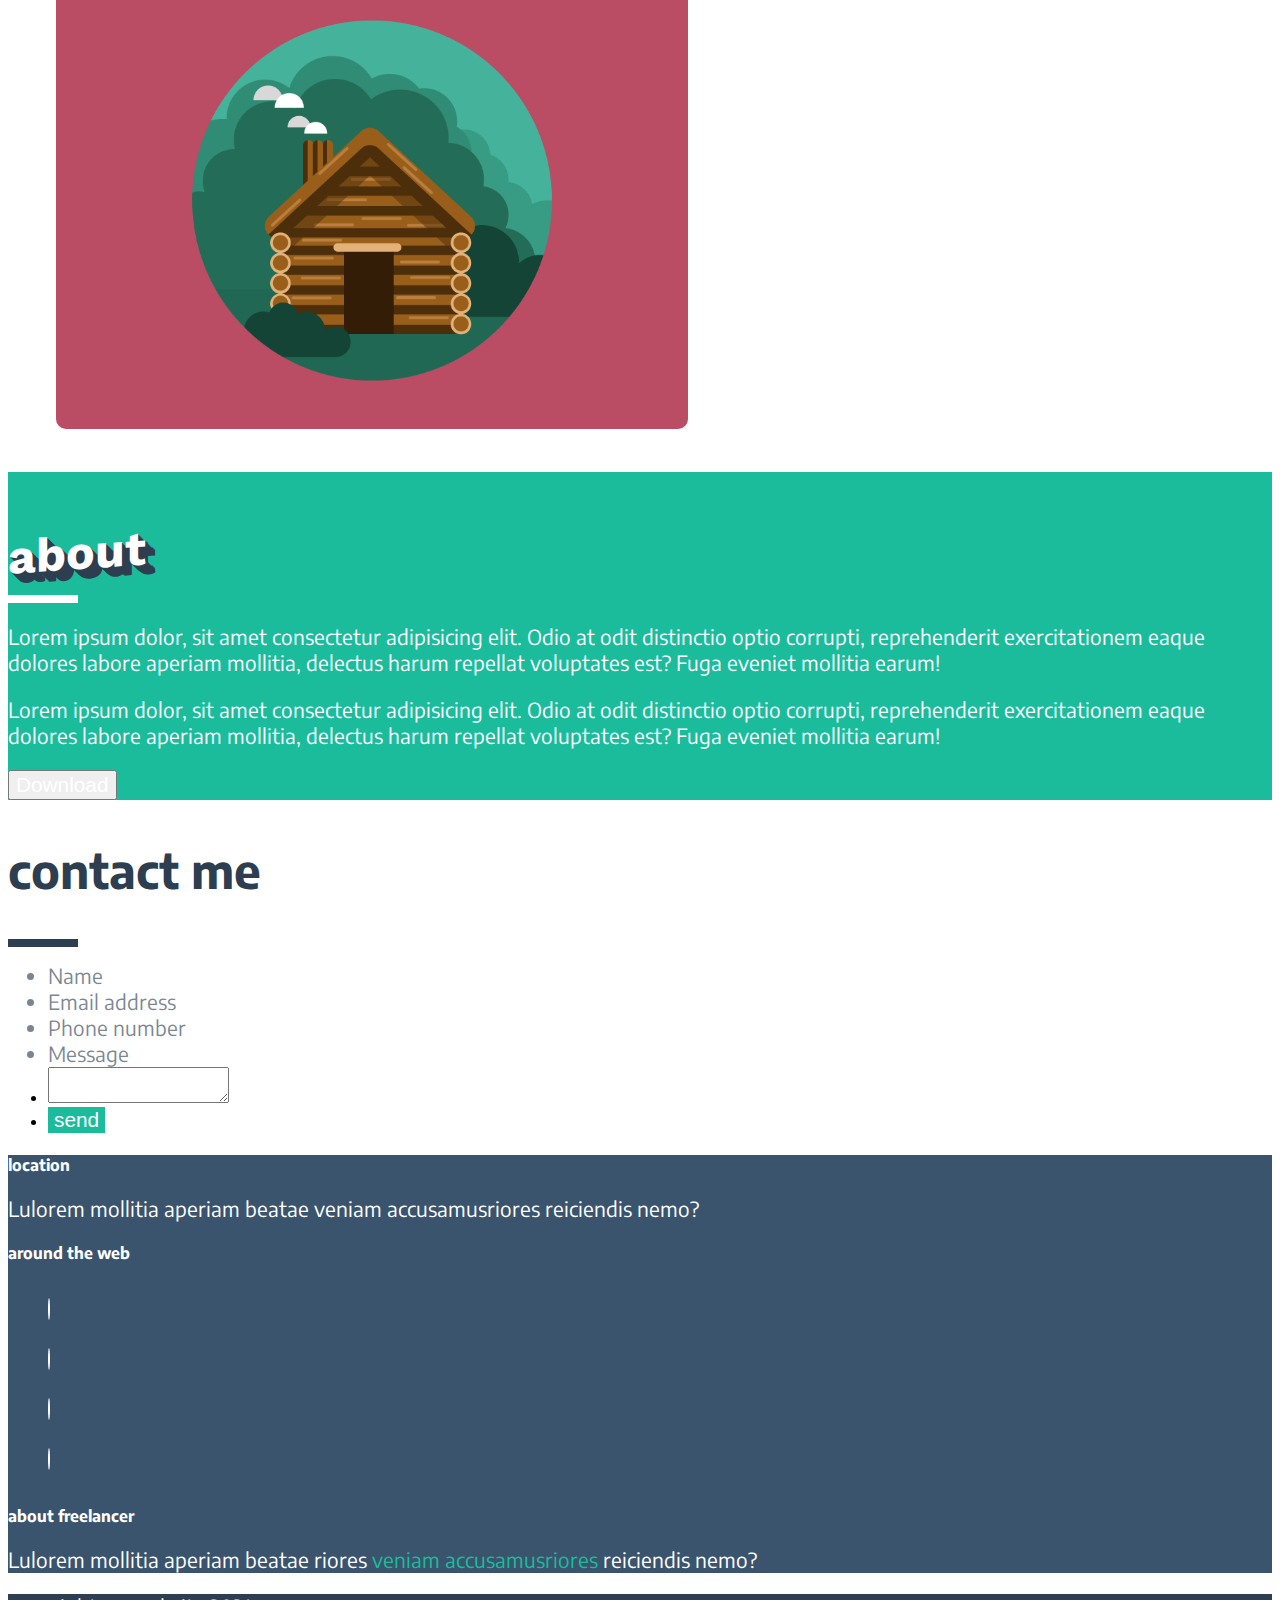
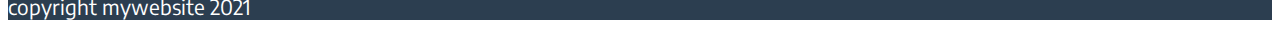
==== commit f705fbed: "change layout styòe" ====
--- a/about.html
+++ b/about.html
@@ -16,7 +16,7 @@
     <link href="https://fonts.googleapis.com/css2?family=Encode+Sans:wght@200;300;400;500;800;900&display=swap" rel="stylesheet">
 
 </head>
-<body>
+<body id="about">
     <header class="color_bg_blue py-4">
         <div class="container">
             <nav class="navbar navbar-expand-lg navbar-dark color_bg_blue">
@@ -91,50 +91,49 @@
                         <i class="fas fa-plus position-absolute top-50 start-50 translate-middle text_color_white font_size_big"></i>
                     </div>
                     <div class="artwork_info">
-                        <h3 class="text_color_green fw-bold text-uppercase">Heading</h3>
-                        <h5 class="text_color_green fw-light text-uppercase mt-3">testo</h5>
-                        <p class="text_color_light mt-4">Lorem, ipsum dolor sit amet consectetur adipisicing elit. Nihil, consequuntur nulla saepe aliquam aut adipisci, quibusdam natus rem deserunt reprehenderit facere placeat culpa omnis provident modi excepturi molestias alias quas.orem, ipsum dolor sit amet consectetur adipisicing elit. Nihil, consequuntur nulla saepe aliquam aut adipisci, quibusdam natus rem deserunt reprehenderit facere placeat culpa omnis provident modi excepturi molestias alias quas.orem, ipsum dolor sit amet consectetur adipisicing elit. Nihil, consequuntur nulla saepe aliquam aut adipisci, quibusdam natus rem deserunt reprehenderit facere placeat culpa omnis provident modi excepturi molestias alias quas.</p>
-                    </div>
-                    
-                </div>
-                <div class="col"> 
-                    <div class="row row-cols-2 gx-5 nested_row">
-                        <div class="col bg_colored position-relative">
+                        <div class="bg_colored position-relative">
                             <img  class="rounded_more" src="./img/cake.png" alt="cabin">
                             <i class="fas fa-plus position-absolute top-50 start-50 translate-middle text_color_white font_size_big"></i>
                         </div>
-                        <div class="col bg_colored position-relative">
+                    </div>
+                    
+                </div>
+                <div class="col d-flex"> 
+                    
+                        <div class="col-3 bg_colored position-relative color_bg_bright_blue rounded_more">
+                            <img  class="rounded_more object_contain" src="./img/safe.png" alt="cabin">
+                            <i class="fas fa-plus position-absolute top-50 start-50 translate-middle text_color_white font_size_big"></i>
+                        </div>
+                        <div class="col offset-1 bg_colored position-relative">
                             <img  class="rounded_more" src="./img/circus.png" alt="cabin">
                             <i class="fas fa-plus position-absolute top-50 start-50 translate-middle text_color_white font_size_big"></i>
                         </div>
                         
-                    </div>
-                    
-                </div>
-                <div class="col"> 
-                    <div class="bg_colored position-relative">
-                        <img  class="rounded_more" src="./img/circus.png" alt="cabin">
-                        <i class="fas fa-plus position-absolute top-50 start-50 translate-middle text_color_white font_size_big"></i>
-                    </div>
-                </div>
+                   
+                    
+                </div>
+              
                 <div class="col">
                     <div class="bg_colored position-relative">
                         <img  class="rounded_more" src="./img/game.png" alt="cabin">
                         <i class="fas fa-plus position-absolute top-50 start-50 translate-middle text_color_white font_size_big"></i>
                     </div>
                 </div>
-                <div class="col">
-                    <div class="bg_colored position-relative">
-                        <img  class="rounded_more" src="./img/safe.png" alt="cabin">
-                        <i class="fas fa-plus position-absolute top-50 start-50 translate-middle text_color_white font_size_big"></i>
-                    </div>
-                </div>
-                <div class="col">
+                <div class="col d-flex">
                     <div class="bg_colored position-relative">
                         <img  class="rounded_more" src="./img/submarine.png" alt="cabin">
                         <i class="fas fa-plus position-absolute top-50 start-50 translate-middle text_color_white font_size_big"></i>
                     </div>
-                </div>
+                    <div class="artwork_info">
+                        <div class="bg_colored position-relative">
+                            <img  class="rounded_more" src="./img/cabin.png" alt="cabin">
+                            <i class="fas fa-plus position-absolute top-50 start-50 translate-middle text_color_white font_size_big"></i>
+                        </div>
+                        
+                    </div>
+                    
+                </div>
+               
             </div>
         </div>
 
--- a/style.css
+++ b/style.css
@@ -23,7 +23,9 @@
     margin-left: .8rem;
 
 }
-
+.color_bg_bright_blue{
+    background-color: #1037b5;
+}
 
 .color_bg_blue{background-color: #2c3e50;}
 
@@ -190,6 +192,13 @@
     
  }
 
+
+ #about .bg_colored{
+    cursor: pointer;
+    height: 100%;
+   
+    
+ }
 
 
 
@@ -205,9 +214,6 @@
 
  }
 
-.nested_row .bg_colored:hover .fas.fa-plus{
-    width:92.8%}
-   
 
 
  
@@ -297,4 +303,8 @@
 .artwork_info{
     width:50%;
     padding-left: 3rem;
+}
+
+#about .object_contain{
+    object-fit: contain;
 }